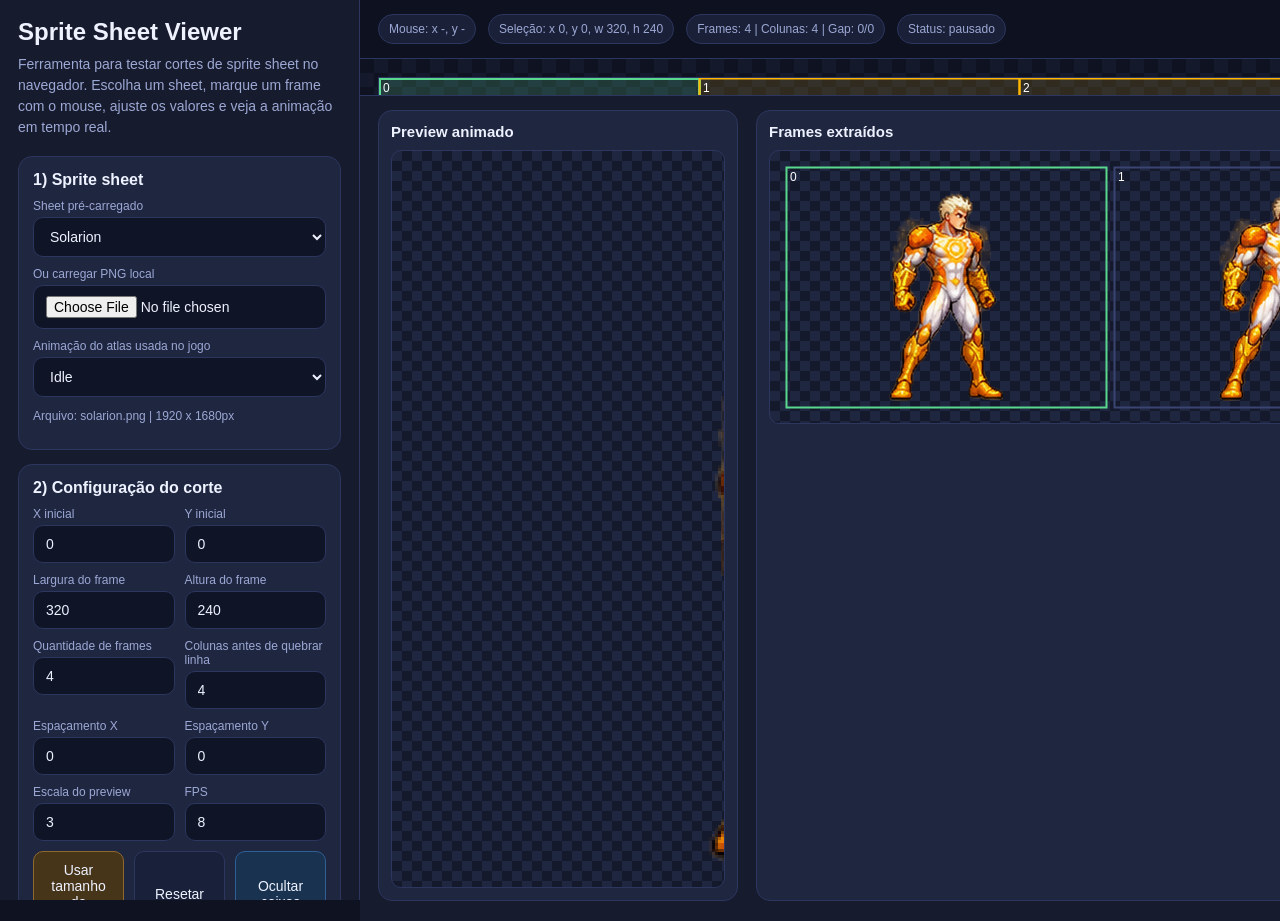
==== sprite-viewer.html @ a64df325 "feat: initialize Cosmic Vanguard game with assets, core logic, and sprite sheet viewer" ====
<!DOCTYPE html>
<html lang="pt-BR">
<head>
  <meta charset="UTF-8" />
  <meta name="viewport" content="width=device-width, initial-scale=1.0" />
  <title>Cosmic Vanguard - Sprite Sheet Viewer</title>
  <style>
    :root {
      --bg: #0f1220;
      --panel: #171b2e;
      --panel-2: #1f2640;
      --text: #eef2ff;
      --muted: #9ca8d4;
      --accent: #79d0ff;
      --accent-2: #ffd166;
      --line: #2c365e;
      --danger: #ff6b6b;
      --ok: #59d98e;
    }

    * { box-sizing: border-box; }
    html, body {
      margin: 0;
      padding: 0;
      background: var(--bg);
      color: var(--text);
      font-family: Arial, Helvetica, sans-serif;
      height: 100%;
    }

    body {
      display: grid;
      grid-template-columns: 360px 1fr;
      min-height: 100vh;
    }

    .sidebar {
      background: var(--panel);
      border-right: 1px solid var(--line);
      padding: 18px;
      overflow: auto;
    }

    .main {
      display: grid;
      grid-template-rows: auto 1fr auto;
      min-height: 100vh;
    }

    h1 {
      margin: 0 0 8px;
      font-size: 24px;
    }

    .subtitle {
      margin: 0 0 18px;
      color: var(--muted);
      font-size: 14px;
      line-height: 1.5;
    }

    .section {
      background: var(--panel-2);
      border: 1px solid var(--line);
      border-radius: 14px;
      padding: 14px;
      margin-bottom: 14px;
    }

    .section h2 {
      margin: 0 0 10px;
      font-size: 16px;
    }

    .row {
      display: grid;
      grid-template-columns: 1fr 1fr;
      gap: 10px;
      margin-bottom: 10px;
    }

    .row.row-1 { grid-template-columns: 1fr; }
    .row.row-3 { grid-template-columns: 1fr 1fr 1fr; }

    label {
      display: block;
      font-size: 12px;
      color: var(--muted);
      margin-bottom: 4px;
    }

    input, select, button, textarea {
      width: 100%;
      border: 1px solid var(--line);
      background: #0f1427;
      color: var(--text);
      border-radius: 10px;
      padding: 10px 12px;
      font-size: 14px;
    }

    textarea {
      min-height: 110px;
      resize: vertical;
      font-family: Consolas, monospace;
      line-height: 1.4;
    }

    button {
      cursor: pointer;
      background: #18203a;
      transition: 0.15s ease;
    }

    button:hover {
      filter: brightness(1.15);
    }

    .btn-accent { background: #18324f; border-color: #2f5f94; }
    .btn-warn { background: #47351a; border-color: #8d692d; }
    .btn-ok { background: #183526; border-color: #2d7f4f; }
    .btn-danger { background: #442024; border-color: #8f3843; }

    .viewer-toolbar {
      padding: 14px 18px;
      border-bottom: 1px solid var(--line);
      display: flex;
      gap: 12px;
      align-items: center;
      flex-wrap: wrap;
      background: rgba(15,18,32,0.92);
      position: sticky;
      top: 0;
      z-index: 5;
    }

    .pill {
      padding: 7px 10px;
      border-radius: 999px;
      background: #1a2038;
      border: 1px solid var(--line);
      color: var(--muted);
      font-size: 12px;
    }

    .viewer-wrap {
      overflow: auto;
      padding: 18px;
      background:
        linear-gradient(45deg, #14192c 25%, transparent 25%),
        linear-gradient(-45deg, #14192c 25%, transparent 25%),
        linear-gradient(45deg, transparent 75%, #14192c 75%),
        linear-gradient(-45deg, transparent 75%, #14192c 75%);
      background-size: 28px 28px;
      background-position: 0 0, 0 14px, 14px -14px, -14px 0px;
    }

    .sheet-stage {
      position: relative;
      display: inline-block;
      min-width: 400px;
      min-height: 240px;
      border: 1px solid var(--line);
      background: rgba(255,255,255,0.02);
    }

    #sheetImage {
      display: block;
      max-width: none;
      image-rendering: pixelated;
    }

    #overlay {
      position: absolute;
      inset: 0;
      pointer-events: auto;
    }

    .bottom-panels {
      border-top: 1px solid var(--line);
      padding: 14px 18px 20px;
      display: grid;
      grid-template-columns: 360px 1fr;
      gap: 18px;
      background: var(--panel);
    }

    .preview-card {
      background: var(--panel-2);
      border: 1px solid var(--line);
      border-radius: 14px;
      padding: 12px;
    }

    .preview-card h3 {
      margin: 0 0 10px;
      font-size: 15px;
    }

    .canvas-box {
      background:
        linear-gradient(45deg, #14192c 25%, transparent 25%),
        linear-gradient(-45deg, #14192c 25%, transparent 25%),
        linear-gradient(45deg, transparent 75%, #14192c 75%),
        linear-gradient(-45deg, transparent 75%, #14192c 75%);
      background-size: 20px 20px;
      background-position: 0 0, 0 10px, 10px -10px, -10px 0px;
      border: 1px solid var(--line);
      border-radius: 10px;
      padding: 8px;
      overflow: auto;
    }

    canvas {
      display: block;
      image-rendering: pixelated;
    }

    .help-list {
      margin: 0;
      padding-left: 18px;
      color: var(--muted);
      line-height: 1.55;
      font-size: 13px;
    }

    .tiny {
      font-size: 12px;
      color: var(--muted);
    }

    .status-ok { color: var(--ok); }
    .status-warn { color: var(--accent-2); }

    @media (max-width: 1100px) {
      body {
        grid-template-columns: 1fr;
      }
      .sidebar {
        border-right: 0;
        border-bottom: 1px solid var(--line);
      }
      .bottom-panels {
        grid-template-columns: 1fr;
      }
    }
  </style>
</head>
<body>
  <aside class="sidebar">
    <h1>Sprite Sheet Viewer</h1>
    <p class="subtitle">
      Ferramenta para testar cortes de sprite sheet no navegador. Escolha um sheet, marque um frame com o mouse,
      ajuste os valores e veja a animação em tempo real.
    </p>

    <div class="section">
      <h2>1) Sprite sheet</h2>
      <div class="row row-1">
        <div>
          <label for="sheetSelect">Sheet pré-carregado</label>
          <select id="sheetSelect"></select>
        </div>
      </div>
      <div class="row row-1">
        <div>
          <label for="uploadInput">Ou carregar PNG local</label>
          <input id="uploadInput" type="file" accept="image/*" />
        </div>
      </div>
      <div class="row row-1">
        <div>
          <label for="animationSelect">Animação do atlas usada no jogo</label>
          <select id="animationSelect"></select>
        </div>
      </div>
      <p class="tiny" id="sheetInfo">—</p>
    </div>

    <div class="section">
      <h2>2) Configuração do corte</h2>
      <div class="row">
        <div>
          <label for="frameX">X inicial</label>
          <input id="frameX" type="number" value="0" min="0" step="1" />
        </div>
        <div>
          <label for="frameY">Y inicial</label>
          <input id="frameY" type="number" value="0" min="0" step="1" />
        </div>
      </div>
      <div class="row">
        <div>
          <label for="frameW">Largura do frame</label>
          <input id="frameW" type="number" value="128" min="1" step="1" />
        </div>
        <div>
          <label for="frameH">Altura do frame</label>
          <input id="frameH" type="number" value="128" min="1" step="1" />
        </div>
      </div>
      <div class="row">
        <div>
          <label for="frameCount">Quantidade de frames</label>
          <input id="frameCount" type="number" value="4" min="1" step="1" />
        </div>
        <div>
          <label for="columns">Colunas antes de quebrar linha</label>
          <input id="columns" type="number" value="4" min="1" step="1" />
        </div>
      </div>
      <div class="row">
        <div>
          <label for="gapX">Espaçamento X</label>
          <input id="gapX" type="number" value="0" step="1" />
        </div>
        <div>
          <label for="gapY">Espaçamento Y</label>
          <input id="gapY" type="number" value="0" step="1" />
        </div>
      </div>
      <div class="row">
        <div>
          <label for="previewScale">Escala do preview</label>
          <input id="previewScale" type="number" value="3" min="1" max="10" step="1" />
        </div>
        <div>
          <label for="fps">FPS</label>
          <input id="fps" type="number" value="8" min="1" max="60" step="1" />
        </div>
      </div>
      <div class="row row-3">
        <button id="fitNaturalBtn" class="btn-warn">Usar tamanho do retângulo</button>
        <button id="resetBtn">Resetar</button>
        <button id="toggleBoxesBtn" class="btn-accent">Ocultar caixas</button>
      </div>
    </div>

    <div class="section">
      <h2>3) Controles da animação</h2>
      <div class="row row-3">
        <button id="prevBtn">◀ Frame</button>
        <button id="playBtn" class="btn-ok">▶ Play</button>
        <button id="nextBtn">Frame ▶</button>
      </div>
      <div class="row row-1">
        <div>
          <label for="currentFrame">Frame atual</label>
          <input id="currentFrame" type="number" value="0" min="0" step="1" />
        </div>
      </div>
      <p class="tiny">Dica: clique e arraste em cima do sprite sheet para marcar um frame manualmente.</p>
    </div>

    <div class="section">
      <h2>4) Exportar preset</h2>
      <div class="row row-1">
        <div>
          <label for="presetName">Nome do preset</label>
          <input id="presetName" type="text" placeholder="Ex.: Solarion Idle" />
        </div>
      </div>
      <div class="row row-3">
        <button id="savePresetBtn" class="btn-ok">Salvar no navegador</button>
        <button id="loadPresetBtn">Carregar</button>
        <button id="deletePresetBtn" class="btn-danger">Excluir</button>
      </div>
      <div class="row row-1">
        <div>
          <label for="savedPresets">Presets salvos</label>
          <select id="savedPresets"></select>
        </div>
      </div>
      <div class="row row-1">
        <div>
          <label for="jsonOutput">JSON atual</label>
          <textarea id="jsonOutput" readonly></textarea>
        </div>
      </div>
      <div class="row row-3">
        <button id="copyJsonBtn" class="btn-accent">Copiar JSON</button>
        <button id="downloadJsonBtn">Baixar JSON</button>
        <button id="applyJsonBtn">Aplicar JSON do campo</button>
      </div>
    </div>

    <div class="section">
      <h2>Como usar</h2>
      <ol class="help-list">
        <li>Escolha um herói no seletor.</li>
        <li>Clique e arraste sobre o primeiro frame da animação.</li>
        <li>Ajuste quantidade de frames, colunas e espaçamentos.</li>
        <li>Confira as caixas laranja e o preview animado.</li>
        <li>Salve um preset por animação para reutilizar depois.</li>
      </ol>
    </div>
  </aside>

  <main class="main">
    <div class="viewer-toolbar">
      <span class="pill" id="mousePos">Mouse: x -, y -</span>
      <span class="pill" id="selectionInfo">Seleção: -</span>
      <span class="pill" id="frameSummary">Frames: 0</span>
      <span class="pill" id="playStatus">Status: pausado</span>
    </div>

    <div class="viewer-wrap" id="viewerWrap">
      <div class="sheet-stage" id="sheetStage">
        <img id="sheetImage" alt="Sprite sheet" />
        <canvas id="overlay"></canvas>
      </div>
    </div>

    <div class="bottom-panels">
      <div class="preview-card">
        <h3>Preview animado</h3>
        <div class="canvas-box">
          <canvas id="previewCanvas" width="256" height="256"></canvas>
        </div>
      </div>

      <div class="preview-card">
        <h3>Frames extraídos</h3>
        <div class="canvas-box">
          <canvas id="stripCanvas" width="900" height="220"></canvas>
        </div>
      </div>
    </div>
  </main>

  <script>
    const SHEETS = [
      { id: 'solarion', name: 'Solarion', src: 'assets/sprites/processed/solarion.png' },
      { id: 'night_talon', name: 'Night Talon', src: 'assets/sprites/processed/night_talon.png' },
      { id: 'valoria', name: 'Valoria', src: 'assets/sprites/processed/valoria.png' },
      { id: 'red_velocity', name: 'Red Velocity', src: 'assets/sprites/processed/red_velocity.png' },
      { id: 'abyss_king', name: 'Abyss King', src: 'assets/sprites/processed/abyss_king.png' },
      { id: 'emerald_nova', name: 'Emerald Nova', src: 'assets/sprites/processed/emerald_nova.png' },
    ];

    const GAME_ANIMATIONS = [
      { id: 'idle', label: 'Idle', row: 0, count: 4 },
      { id: 'walk', label: 'Walk', row: 1, count: 6 },
      { id: 'attack', label: 'Attack / Combo', row: 2, count: 4 },
      { id: 'jump', label: 'Jump / Takeoff', row: 3, count: 3 },
      { id: 'dash', label: 'Mobility / Dash / Flight', row: 4, count: 4 },
      { id: 'hurt', label: 'Hit Reaction', row: 5, count: 2 },
      { id: 'special', label: 'Special Attack', row: 6, count: 6 },
    ];

    const el = {
      sheetSelect: document.getElementById('sheetSelect'),
      uploadInput: document.getElementById('uploadInput'),
      animationSelect: document.getElementById('animationSelect'),
      sheetInfo: document.getElementById('sheetInfo'),
      sheetImage: document.getElementById('sheetImage'),
      overlay: document.getElementById('overlay'),
      frameX: document.getElementById('frameX'),
      frameY: document.getElementById('frameY'),
      frameW: document.getElementById('frameW'),
      frameH: document.getElementById('frameH'),
      frameCount: document.getElementById('frameCount'),
      columns: document.getElementById('columns'),
      gapX: document.getElementById('gapX'),
      gapY: document.getElementById('gapY'),
      previewScale: document.getElementById('previewScale'),
      fps: document.getElementById('fps'),
      currentFrame: document.getElementById('currentFrame'),
      previewCanvas: document.getElementById('previewCanvas'),
      stripCanvas: document.getElementById('stripCanvas'),
      mousePos: document.getElementById('mousePos'),
      selectionInfo: document.getElementById('selectionInfo'),
      frameSummary: document.getElementById('frameSummary'),
      playStatus: document.getElementById('playStatus'),
      playBtn: document.getElementById('playBtn'),
      prevBtn: document.getElementById('prevBtn'),
      nextBtn: document.getElementById('nextBtn'),
      fitNaturalBtn: document.getElementById('fitNaturalBtn'),
      resetBtn: document.getElementById('resetBtn'),
      toggleBoxesBtn: document.getElementById('toggleBoxesBtn'),
      jsonOutput: document.getElementById('jsonOutput'),
      copyJsonBtn: document.getElementById('copyJsonBtn'),
      downloadJsonBtn: document.getElementById('downloadJsonBtn'),
      applyJsonBtn: document.getElementById('applyJsonBtn'),
      presetName: document.getElementById('presetName'),
      savedPresets: document.getElementById('savedPresets'),
      savePresetBtn: document.getElementById('savePresetBtn'),
      loadPresetBtn: document.getElementById('loadPresetBtn'),
      deletePresetBtn: document.getElementById('deletePresetBtn'),
    };

    const state = {
      imageName: 'solarion',
      customImageName: null,
      showBoxes: true,
      playing: false,
      currentFrame: 0,
      lastFrameTime: 0,
      dragStart: null,
      dragCurrent: null,
      selection: null,
      animReq: null,
    };

    function populateSheets() {
      el.sheetSelect.innerHTML = '';
      SHEETS.forEach(sheet => {
        const option = document.createElement('option');
        option.value = sheet.id;
        option.textContent = sheet.name;
        el.sheetSelect.appendChild(option);
      });
    }

    function populateAnimations() {
      el.animationSelect.innerHTML = '';
      GAME_ANIMATIONS.forEach(anim => {
        const option = document.createElement('option');
        option.value = anim.id;
        option.textContent = anim.label;
        el.animationSelect.appendChild(option);
      });
    }

    function applyGameAnimationPreset() {
      const anim = GAME_ANIMATIONS.find(a => a.id === el.animationSelect.value) || GAME_ANIMATIONS[0];
      el.frameX.value = 0;
      el.frameY.value = anim.row * 240;
      el.frameW.value = 320;
      el.frameH.value = 240;
      el.frameCount.value = anim.count;
      el.columns.value = anim.count;
      el.gapX.value = 0;
      el.gapY.value = 0;
      state.currentFrame = 0;
      el.currentFrame.value = 0;
      updateAll();
    }

    function config() {
      return {
        sheetId: state.imageName,
        sheetLabel: el.sheetSelect.options[el.sheetSelect.selectedIndex]?.text || state.customImageName || 'Custom',
        x: Number(el.frameX.value) || 0,
        y: Number(el.frameY.value) || 0,
        width: Math.max(1, Number(el.frameW.value) || 1),
        height: Math.max(1, Number(el.frameH.value) || 1),
        count: Math.max(1, Number(el.frameCount.value) || 1),
        columns: Math.max(1, Number(el.columns.value) || 1),
        gapX: Number(el.gapX.value) || 0,
        gapY: Number(el.gapY.value) || 0,
        scale: Math.max(1, Number(el.previewScale.value) || 1),
        fps: Math.max(1, Number(el.fps.value) || 1),
      };
    }

    function setConfig(cfg) {
      el.frameX.value = cfg.x ?? 0;
      el.frameY.value = cfg.y ?? 0;
      el.frameW.value = cfg.width ?? 128;
      el.frameH.value = cfg.height ?? 128;
      el.frameCount.value = cfg.count ?? 4;
      el.columns.value = cfg.columns ?? 4;
      el.gapX.value = cfg.gapX ?? 0;
      el.gapY.value = cfg.gapY ?? 0;
      el.previewScale.value = cfg.scale ?? 3;
      el.fps.value = cfg.fps ?? 8;
      el.currentFrame.value = Math.min(Number(el.currentFrame.value) || 0, Math.max(0, (cfg.count ?? 1) - 1));
      state.currentFrame = Number(el.currentFrame.value) || 0;
      updateAll();
    }

    function resetConfig() {
      setConfig({ x: 0, y: 0, width: 128, height: 128, count: 4, columns: 4, gapX: 0, gapY: 0, scale: 3, fps: 8 });
      state.selection = null;
      updateAll();
    }

    function loadSelectedSheet() {
      const selected = SHEETS.find(s => s.id === el.sheetSelect.value);
      if (!selected) return;
      state.imageName = selected.id;
      state.customImageName = null;
      el.sheetImage.src = selected.src;
      el.sheetImage.onload = () => {
        onImageLoaded();
      };
    }

    function onImageLoaded() {
      resizeOverlay();
      el.sheetInfo.textContent = `Arquivo: ${el.sheetImage.currentSrc.split('/').pop()} | ${el.sheetImage.naturalWidth} x ${el.sheetImage.naturalHeight}px`;
      updateAll();
    }

    function resizeOverlay() {
      const rect = el.sheetImage.getBoundingClientRect();
      el.overlay.width = Math.max(1, Math.round(rect.width));
      el.overlay.height = Math.max(1, Math.round(rect.height));
      el.overlay.style.width = rect.width + 'px';
      el.overlay.style.height = rect.height + 'px';
    }

    function imageScale() {
      return {
        sx: el.sheetImage.naturalWidth / el.overlay.width,
        sy: el.sheetImage.naturalHeight / el.overlay.height,
      };
    }

    function toImageCoords(evt) {
      const rect = el.overlay.getBoundingClientRect();
      const px = evt.clientX - rect.left;
      const py = evt.clientY - rect.top;
      const scale = imageScale();
      return {
        x: Math.max(0, Math.round(px * scale.sx)),
        y: Math.max(0, Math.round(py * scale.sy)),
      };
    }

    function toCanvasCoords(ix, iy) {
      const scale = imageScale();
      return {
        x: ix / scale.sx,
        y: iy / scale.sy,
      };
    }

    function getRects() {
      const c = config();
      const rects = [];
      for (let i = 0; i < c.count; i++) {
        const col = i % c.columns;
        const row = Math.floor(i / c.columns);
        rects.push({
          i,
          x: c.x + col * (c.width + c.gapX),
          y: c.y + row * (c.height + c.gapY),
          w: c.width,
          h: c.height,
        });
      }
      return rects;
    }

    function drawOverlay() {
      const ctx = el.overlay.getContext('2d');
      ctx.clearRect(0, 0, el.overlay.width, el.overlay.height);

      if (!state.showBoxes) return;

      const rects = getRects();
      rects.forEach((r, index) => {
        const p = toCanvasCoords(r.x, r.y);
        const size = toCanvasCoords(r.w, r.h);
        ctx.lineWidth = index === state.currentFrame ? 3 : 2;
        ctx.strokeStyle = index === state.currentFrame ? '#59d98e' : '#ffb703';
        ctx.strokeRect(p.x + 0.5, p.y + 0.5, size.x, size.y);
        ctx.fillStyle = index === state.currentFrame ? 'rgba(89,217,142,0.18)' : 'rgba(255,183,3,0.12)';
        ctx.fillRect(p.x, p.y, size.x, size.y);
        ctx.fillStyle = '#ffffff';
        ctx.font = '12px Arial';
        ctx.fillText(String(index), p.x + 4, p.y + 14);
      });

      if (state.dragStart && state.dragCurrent) {
        const sx = Math.min(state.dragStart.x, state.dragCurrent.x);
        const sy = Math.min(state.dragStart.y, state.dragCurrent.y);
        const sw = Math.abs(state.dragCurrent.x - state.dragStart.x);
        const sh = Math.abs(state.dragCurrent.y - state.dragStart.y);
        const p = toCanvasCoords(sx, sy);
        const size = toCanvasCoords(sw, sh);
        ctx.strokeStyle = '#79d0ff';
        ctx.lineWidth = 2;
        ctx.setLineDash([6, 4]);
        ctx.strokeRect(p.x + 0.5, p.y + 0.5, size.x, size.y);
        ctx.setLineDash([]);
      }
    }

    function renderPreview() {
      if (!el.sheetImage.naturalWidth) return;
      const c = config();
      const rects = getRects();
      if (!rects.length) return;
      state.currentFrame = Math.min(state.currentFrame, rects.length - 1);
      const rect = rects[state.currentFrame];

      const canvas = el.previewCanvas;
      const ctx = canvas.getContext('2d');
      const outW = c.width * c.scale;
      const outH = c.height * c.scale;
      canvas.width = outW;
      canvas.height = outH;
      ctx.clearRect(0, 0, outW, outH);
      ctx.imageSmoothingEnabled = false;
      ctx.drawImage(el.sheetImage, rect.x, rect.y, rect.w, rect.h, 0, 0, outW, outH);
    }

    function renderStrip() {
      if (!el.sheetImage.naturalWidth) return;
      const c = config();
      const rects = getRects();
      const maxRows = Math.ceil(rects.length / Math.max(1, c.columns));
      const canvas = el.stripCanvas;
      const gap = 8;
      const canvasW = (c.width + gap) * Math.max(1, c.columns) + gap;
      const rowsUsed = Math.max(1, maxRows);
      const canvasH = (c.height + gap) * rowsUsed + gap;
      canvas.width = canvasW;
      canvas.height = canvasH;
      const ctx = canvas.getContext('2d');
      ctx.clearRect(0, 0, canvasW, canvasH);
      ctx.imageSmoothingEnabled = false;
      rects.forEach((r, idx) => {
        const col = idx % c.columns;
        const row = Math.floor(idx / c.columns);
        const dx = gap + col * (c.width + gap);
        const dy = gap + row * (c.height + gap);
        ctx.drawImage(el.sheetImage, r.x, r.y, r.w, r.h, dx, dy, c.width, c.height);
        ctx.strokeStyle = idx === state.currentFrame ? '#59d98e' : '#3b4572';
        ctx.lineWidth = 2;
        ctx.strokeRect(dx + 0.5, dy + 0.5, c.width, c.height);
        ctx.fillStyle = '#ffffff';
        ctx.font = '12px Arial';
        ctx.fillText(String(idx), dx + 4, dy + 14);
      });
    }

    function refreshJsonOutput() {
      el.jsonOutput.value = JSON.stringify({
        name: el.presetName.value || '',
        ...config(),
      }, null, 2);
    }

    function updateStatus() {
      const c = config();
      el.currentFrame.max = Math.max(0, c.count - 1);
      el.selectionInfo.textContent = `Seleção: x ${c.x}, y ${c.y}, w ${c.width}, h ${c.height}`;
      el.frameSummary.textContent = `Frames: ${c.count} | Colunas: ${c.columns} | Gap: ${c.gapX}/${c.gapY}`;
      el.playStatus.textContent = state.playing ? `Status: tocando ${c.fps} fps` : 'Status: pausado';
      refreshJsonOutput();
    }

    function updateAll() {
      resizeOverlay();
      drawOverlay();
      renderPreview();
      renderStrip();
      updateStatus();
    }

    function animationLoop(ts) {
      const c = config();
      if (!state.playing) return;
      if (!state.lastFrameTime) state.lastFrameTime = ts;
      const interval = 1000 / c.fps;
      if (ts - state.lastFrameTime >= interval) {
        state.currentFrame = (state.currentFrame + 1) % c.count;
        el.currentFrame.value = state.currentFrame;
        state.lastFrameTime = ts;
        updateAll();
      }
      state.animReq = requestAnimationFrame(animationLoop);
    }

    function setPlaying(next) {
      state.playing = next;
      el.playBtn.textContent = next ? '⏸ Pause' : '▶ Play';
      state.lastFrameTime = 0;
      if (next) {
        cancelAnimationFrame(state.animReq);
        state.animReq = requestAnimationFrame(animationLoop);
      } else {
        cancelAnimationFrame(state.animReq);
      }
      updateStatus();
    }

    function getStorageKey() {
      return 'cosmic-vanguard-sprite-presets';
    }

    function loadPresets() {
      try {
        return JSON.parse(localStorage.getItem(getStorageKey()) || '[]');
      } catch (e) {
        return [];
      }
    }

    function savePresets(list) {
      localStorage.setItem(getStorageKey(), JSON.stringify(list));
    }

    function refreshPresetList() {
      const presets = loadPresets();
      el.savedPresets.innerHTML = '';
      if (!presets.length) {
        const option = document.createElement('option');
        option.textContent = 'Nenhum preset salvo';
        option.value = '';
        el.savedPresets.appendChild(option);
        return;
      }
      presets.forEach((preset, index) => {
        const option = document.createElement('option');
        option.value = String(index);
        option.textContent = `${preset.name || 'Sem nome'} (${preset.sheetLabel || preset.sheetId || 'custom'})`;
        el.savedPresets.appendChild(option);
      });
    }

    function saveCurrentPreset() {
      const name = el.presetName.value.trim();
      if (!name) {
        alert('Digite um nome para o preset.');
        return;
      }
      const presets = loadPresets();
      presets.push({ name, ...config() });
      savePresets(presets);
      refreshPresetList();
      el.savedPresets.value = String(presets.length - 1);
    }

    function loadSelectedPreset() {
      const presets = loadPresets();
      const idx = Number(el.savedPresets.value);
      const preset = presets[idx];
      if (!preset) return;
      el.presetName.value = preset.name || '';
      if (preset.sheetId && SHEETS.some(s => s.id === preset.sheetId)) {
        el.sheetSelect.value = preset.sheetId;
        loadSelectedSheet();
      }
      setConfig(preset);
    }

    function deleteSelectedPreset() {
      const presets = loadPresets();
      const idx = Number(el.savedPresets.value);
      if (!Number.isInteger(idx) || !presets[idx]) return;
      presets.splice(idx, 1);
      savePresets(presets);
      refreshPresetList();
    }

    function downloadJson() {
      const blob = new Blob([el.jsonOutput.value], { type: 'application/json' });
      const url = URL.createObjectURL(blob);
      const a = document.createElement('a');
      a.href = url;
      a.download = `${(el.presetName.value || state.imageName || 'sprite-config').replace(/\s+/g, '_').toLowerCase()}.json`;
      a.click();
      URL.revokeObjectURL(url);
    }

    function applyJson() {
      try {
        const data = JSON.parse(el.jsonOutput.value);
        if (data.sheetId && SHEETS.some(s => s.id === data.sheetId)) {
          el.sheetSelect.value = data.sheetId;
          loadSelectedSheet();
        }
        el.presetName.value = data.name || '';
        setConfig(data);
      } catch (error) {
        alert('JSON inválido.');
      }
    }

    function wireEvents() {
      [
        el.frameX, el.frameY, el.frameW, el.frameH, el.frameCount,
        el.columns, el.gapX, el.gapY, el.previewScale, el.fps
      ].forEach(input => input.addEventListener('input', updateAll));

      el.currentFrame.addEventListener('input', () => {
        state.currentFrame = Math.max(0, Number(el.currentFrame.value) || 0);
        updateAll();
      });

      el.sheetSelect.addEventListener('change', loadSelectedSheet);
      el.animationSelect.addEventListener('change', applyGameAnimationPreset);
      el.playBtn.addEventListener('click', () => setPlaying(!state.playing));
      el.prevBtn.addEventListener('click', () => {
        const c = config();
        state.currentFrame = (state.currentFrame - 1 + c.count) % c.count;
        el.currentFrame.value = state.currentFrame;
        updateAll();
      });
      el.nextBtn.addEventListener('click', () => {
        const c = config();
        state.currentFrame = (state.currentFrame + 1) % c.count;
        el.currentFrame.value = state.currentFrame;
        updateAll();
      });
      el.fitNaturalBtn.addEventListener('click', () => {
        if (!state.selection) return;
        el.frameX.value = state.selection.x;
        el.frameY.value = state.selection.y;
        el.frameW.value = state.selection.w;
        el.frameH.value = state.selection.h;
        updateAll();
      });
      el.resetBtn.addEventListener('click', resetConfig);
      el.toggleBoxesBtn.addEventListener('click', () => {
        state.showBoxes = !state.showBoxes;
        el.toggleBoxesBtn.textContent = state.showBoxes ? 'Ocultar caixas' : 'Mostrar caixas';
        drawOverlay();
      });

      el.copyJsonBtn.addEventListener('click', async () => {
        try {
          await navigator.clipboard.writeText(el.jsonOutput.value);
          el.copyJsonBtn.textContent = 'Copiado!';
          setTimeout(() => el.copyJsonBtn.textContent = 'Copiar JSON', 1200);
        } catch (e) {
          alert('Não foi possível copiar.');
        }
      });
      el.downloadJsonBtn.addEventListener('click', downloadJson);
      el.applyJsonBtn.addEventListener('click', applyJson);
      el.savePresetBtn.addEventListener('click', saveCurrentPreset);
      el.loadPresetBtn.addEventListener('click', loadSelectedPreset);
      el.deletePresetBtn.addEventListener('click', deleteSelectedPreset);

      window.addEventListener('resize', updateAll);

      el.uploadInput.addEventListener('change', (evt) => {
        const file = evt.target.files[0];
        if (!file) return;
        state.customImageName = file.name;
        state.imageName = 'custom';
        const objectUrl = URL.createObjectURL(file);
        el.sheetImage.src = objectUrl;
        el.sheetImage.onload = () => {
          el.sheetInfo.textContent = `Arquivo: ${file.name} | ${el.sheetImage.naturalWidth} x ${el.sheetImage.naturalHeight}px`;
          onImageLoaded();
        };
      });

      el.overlay.addEventListener('mousemove', (evt) => {
        if (!el.sheetImage.naturalWidth) return;
        const pos = toImageCoords(evt);
        el.mousePos.textContent = `Mouse: x ${pos.x}, y ${pos.y}`;
        if (state.dragStart) {
          state.dragCurrent = pos;
          drawOverlay();
        }
      });

      el.overlay.addEventListener('mousedown', (evt) => {
        if (!el.sheetImage.naturalWidth) return;
        const pos = toImageCoords(evt);
        state.dragStart = pos;
        state.dragCurrent = pos;
      });

      window.addEventListener('mouseup', () => {
        if (!state.dragStart || !state.dragCurrent) return;
        const x = Math.min(state.dragStart.x, state.dragCurrent.x);
        const y = Math.min(state.dragStart.y, state.dragCurrent.y);
        const w = Math.max(1, Math.abs(state.dragCurrent.x - state.dragStart.x));
        const h = Math.max(1, Math.abs(state.dragCurrent.y - state.dragStart.y));
        state.selection = { x, y, w, h };
        el.frameX.value = x;
        el.frameY.value = y;
        el.frameW.value = w;
        el.frameH.value = h;
        state.dragStart = null;
        state.dragCurrent = null;
        updateAll();
      });
    }

    function init() {
      populateSheets();
      populateAnimations();
      refreshPresetList();
      wireEvents();
      el.sheetSelect.value = 'solarion';
      loadSelectedSheet();
      el.animationSelect.value = 'idle';
      applyGameAnimationPreset();
    }

    init();
  </script>
</body>
</html>
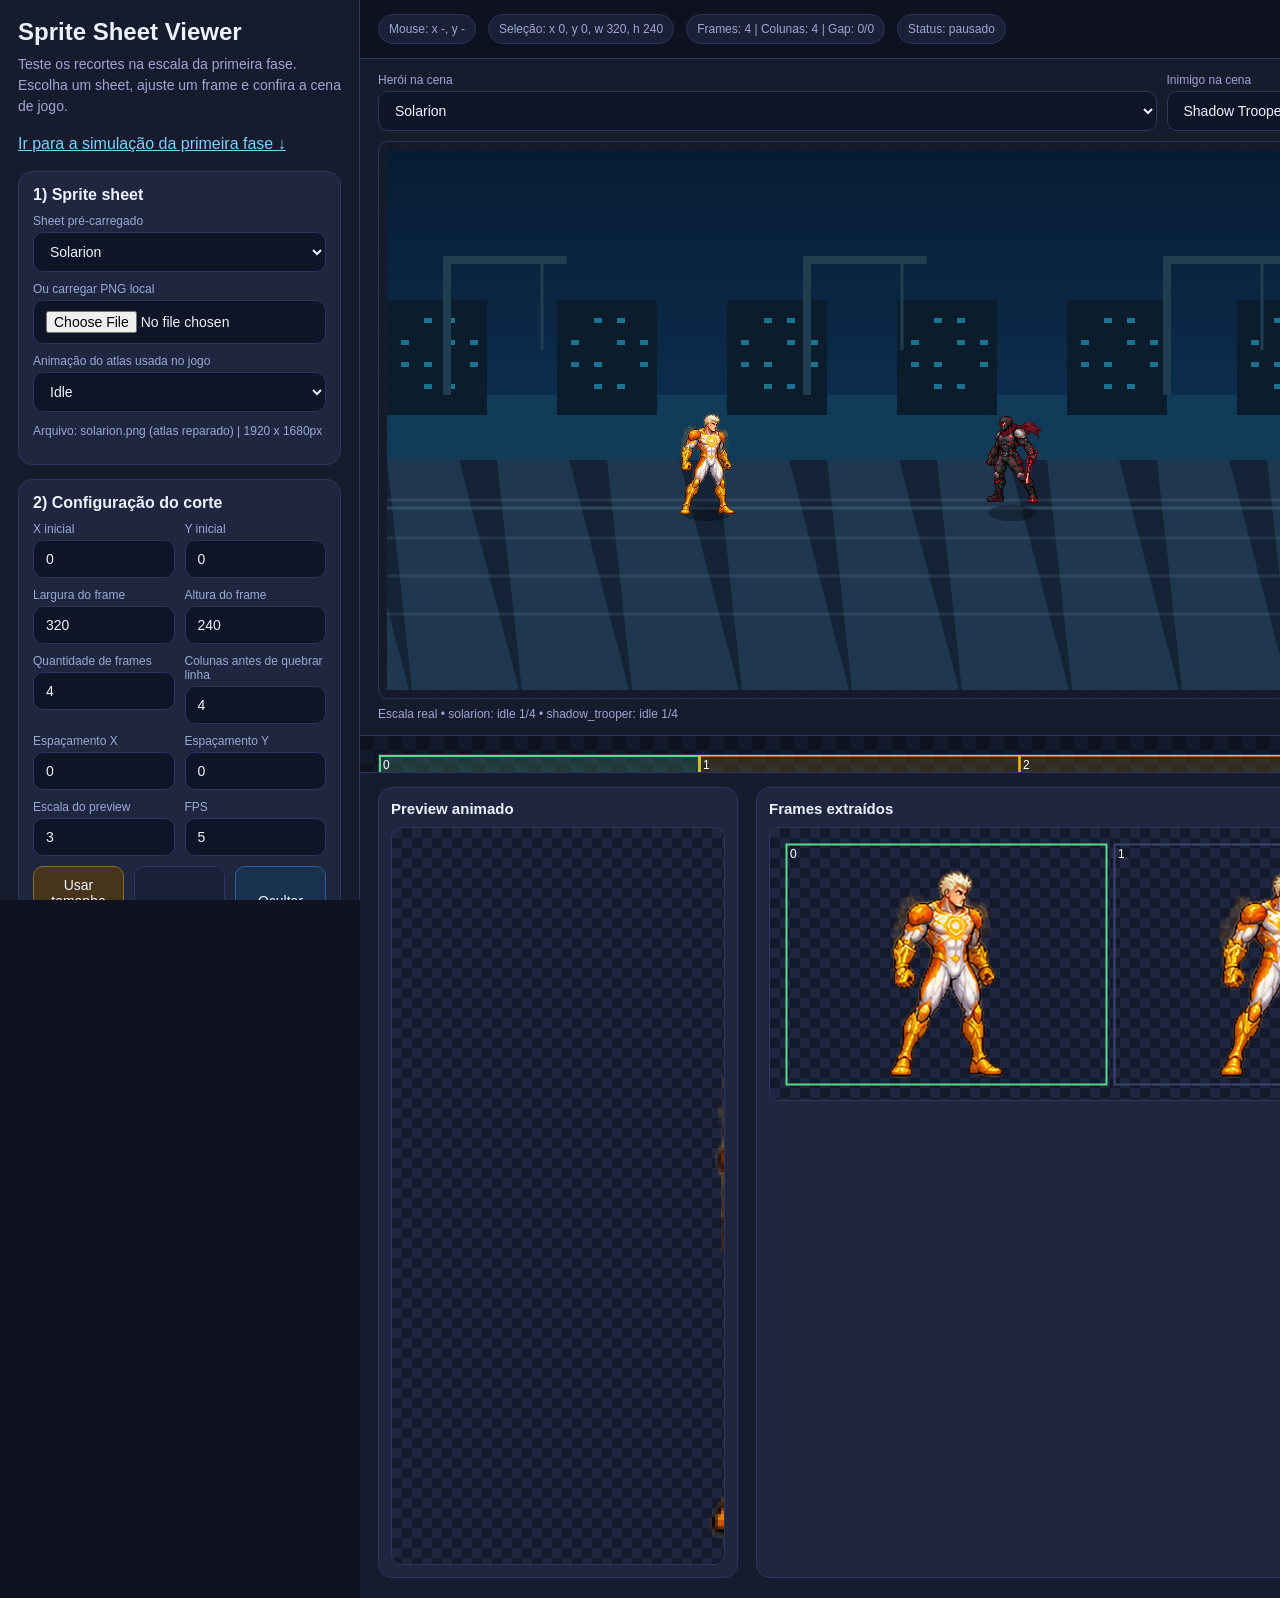
==== commit 78dd93f5: "feat: add rebuilt sprite sheets, Python build tool, and sprite repair utilities" ====
--- a/sprite-viewer.html
+++ b/sprite-viewer.html
@@ -30,7 +30,7 @@
 
     body {
       display: grid;
-      grid-template-columns: 360px 1fr;
+      grid-template-columns: 360px minmax(0, 1fr);
       min-height: 100vh;
     }
 
@@ -43,9 +43,30 @@
 
     .main {
       display: grid;
-      grid-template-rows: auto 1fr auto;
+      grid-template-rows: auto auto 1fr auto;
       min-height: 100vh;
-    }
+      min-width: 0;
+    }
+
+    .gameplay-card {
+      padding: 14px 18px;
+      border-bottom: 1px solid var(--line);
+      background: var(--panel);
+      min-width: 0;
+    }
+
+    .gameplay-controls {
+      display: flex;
+      gap: 10px;
+      align-items: end;
+      flex-wrap: wrap;
+      margin-bottom: 10px;
+    }
+
+    .gameplay-controls > div { min-width: 145px; flex: 1; }
+    .gameplay-controls button { width: auto; min-width: 165px; }
+    #gameplayCanvas { width: 100%; max-width: 960px; height: auto; }
+    #gameplayStatus { margin: 8px 0 0; }
 
     h1 {
       margin: 0 0 8px;
@@ -120,6 +141,7 @@
     .btn-warn { background: #47351a; border-color: #8d692d; }
     .btn-ok { background: #183526; border-color: #2d7f4f; }
     .btn-danger { background: #442024; border-color: #8f3843; }
+    .jump-link { display: block; color: var(--accent); margin: 0 0 18px; }
 
     .viewer-toolbar {
       padding: 14px 18px;
@@ -145,6 +167,7 @@
 
     .viewer-wrap {
       overflow: auto;
+      min-width: 0;
       padding: 18px;
       background:
         linear-gradient(45deg, #14192c 25%, transparent 25%),
@@ -234,7 +257,7 @@
 
     @media (max-width: 1100px) {
       body {
-        grid-template-columns: 1fr;
+        grid-template-columns: minmax(0, 1fr);
       }
       .sidebar {
         border-right: 0;
@@ -250,9 +273,9 @@
   <aside class="sidebar">
     <h1>Sprite Sheet Viewer</h1>
     <p class="subtitle">
-      Ferramenta para testar cortes de sprite sheet no navegador. Escolha um sheet, marque um frame com o mouse,
-      ajuste os valores e veja a animação em tempo real.
+      Teste os recortes na escala da primeira fase. Escolha um sheet, ajuste um frame e confira a cena de jogo.
     </p>
+    <a class="jump-link" href="#gameplayPreview">Ir para a simulação da primeira fase ↓</a>
 
     <div class="section">
       <h2>1) Sprite sheet</h2>
@@ -292,7 +315,7 @@
       <div class="row">
         <div>
           <label for="frameW">Largura do frame</label>
-          <input id="frameW" type="number" value="128" min="1" step="1" />
+          <input id="frameW" type="number" value="128" min="1" step="any" />
         </div>
         <div>
           <label for="frameH">Altura do frame</label>
@@ -374,7 +397,7 @@
       <div class="row row-1">
         <div>
           <label for="jsonOutput">JSON atual</label>
-          <textarea id="jsonOutput" readonly></textarea>
+          <textarea id="jsonOutput"></textarea>
         </div>
       </div>
       <div class="row row-3">
@@ -387,11 +410,10 @@
     <div class="section">
       <h2>Como usar</h2>
       <ol class="help-list">
-        <li>Escolha um herói no seletor.</li>
-        <li>Clique e arraste sobre o primeiro frame da animação.</li>
-        <li>Ajuste quantidade de frames, colunas e espaçamentos.</li>
-        <li>Confira as caixas laranja e o preview animado.</li>
-        <li>Salve um preset por animação para reutilizar depois.</li>
+        <li>Escolha um herói ou inimigo e a animação usada no jogo.</li>
+        <li>Na cena, avance os frames manualmente ou simule o combate.</li>
+        <li>Altere os recortes e confira o sprite no tamanho real do jogo.</li>
+        <li>Salve um preset quando o resultado estiver correto.</li>
       </ol>
     </div>
   </aside>
@@ -404,6 +426,16 @@
       <span class="pill" id="playStatus">Status: pausado</span>
     </div>
 
+    <section class="gameplay-card" id="gameplayPreview">
+      <div class="gameplay-controls">
+        <div><label for="gameplayHero">Herói na cena</label><select id="gameplayHero"></select></div>
+        <div><label for="gameplayEnemy">Inimigo na cena</label><select id="gameplayEnemy"></select></div>
+        <button id="gameplayPlayBtn" class="btn-ok">▶ Simular combate</button>
+      </div>
+      <div class="canvas-box"><canvas id="gameplayCanvas" width="960" height="540" aria-label="Prévia em escala de jogo"></canvas></div>
+      <p class="tiny" id="gameplayStatus">Cena em escala de jogo. O sprite selecionado usa o recorte acima; o outro usa o atlas do jogo.</p>
+    </section>
+
     <div class="viewer-wrap" id="viewerWrap">
       <div class="sheet-stage" id="sheetStage">
         <img id="sheetImage" alt="Sprite sheet" />
@@ -428,6 +460,7 @@
     </div>
   </main>
 
+  <script src="sprite-repair.js"></script>
   <script>
     const SHEETS = [
       { id: 'solarion', name: 'Solarion', src: 'assets/sprites/processed/solarion.png' },
@@ -436,6 +469,11 @@
       { id: 'red_velocity', name: 'Red Velocity', src: 'assets/sprites/processed/red_velocity.png' },
       { id: 'abyss_king', name: 'Abyss King', src: 'assets/sprites/processed/abyss_king.png' },
       { id: 'emerald_nova', name: 'Emerald Nova', src: 'assets/sprites/processed/emerald_nova.png' },
+      { id: 'shadow_trooper', name: 'Shadow Trooper', src: 'assets/sprites/enemies/shadow_trooper.png' },
+      { id: 'pulse_gunner', name: 'Pulse Gunner', src: 'assets/sprites/enemies/pulse_gunner.png' },
+      { id: 'armored_brute', name: 'Armored Brute', src: 'assets/sprites/rebuilt/armored_brute.png' },
+      { id: 'rift_assassin', name: 'Rift Assassin', src: 'assets/sprites/enemies/rift_assassin.png' },
+      { id: 'void_tyrant', name: 'Void Tyrant', src: 'assets/sprites/enemies/void_tyrant.png' },
     ];
 
     const GAME_ANIMATIONS = [
@@ -448,12 +486,90 @@
       { id: 'special', label: 'Special Attack', row: 6, count: 6 },
     ];
 
+    // Mesmos retângulos, escalas e FPS usados por drawSheetFrame() em game.js.
+    const heroAnimation = (row, count, fps, loop = false) => ({
+      x: 0, y: row * 240, w: count * 320, h: 240, count, fps, loop
+    });
+    const heroAtlas = (scale, fps) => ({
+      scale,
+      animations: Object.fromEntries(GAME_ANIMATIONS.map((anim, i) => [
+        anim.id, heroAnimation(anim.row, anim.count, fps[i], i === 0 || i === 1 || i === 4)
+      ]))
+    });
+    const enemyAnimation = (x, y, w, h, count, fps, loop = false) => ({ x, y, w, h, count, fps, loop });
+    const GAME_ATLAS = {
+      solarion: heroAtlas(.49, [5, 9, 9, 7, 11, 7, 9]),
+      night_talon: heroAtlas(.49, [5, 9, 9, 7, 11, 7, 10]),
+      valoria: heroAtlas(.48, [5, 9, 9, 7, 10, 7, 9]),
+      red_velocity: heroAtlas(.49, [6, 12, 13, 9, 16, 8, 13]),
+      abyss_king: heroAtlas(.47, [5, 8, 9, 7, 10, 7, 9]),
+      emerald_nova: heroAtlas(.49, [5, 9, 9, 7, 11, 7, 9]),
+      shadow_trooper: { scale: .42, animations: {
+        idle: enemyAnimation(32, 52, 540, 225, 4, 5, true),
+        walk: enemyAnimation(595, 48, 980, 230, 6, 8, true),
+        attack: enemyAnimation(28, 320, 900, 250, 4, 9),
+        jump: enemyAnimation(1040, 312, 520, 250, 3, 7),
+        dash: enemyAnimation(1040, 312, 520, 250, 3, 7),
+        hurt: enemyAnimation(30, 560, 570, 135, 2, 6),
+        special: enemyAnimation(18, 685, 1590, 220, 6, 11)
+      } },
+      pulse_gunner: { scale: .44, animations: {
+        idle: enemyAnimation(28, 48, 555, 225, 4, 5, true),
+        walk: enemyAnimation(590, 50, 995, 225, 6, 8, true),
+        attack: enemyAnimation(24, 330, 1035, 205, 4, 9),
+        jump: enemyAnimation(1080, 330, 520, 205, 3, 7),
+        dash: enemyAnimation(1080, 330, 520, 205, 3, 7),
+        hurt: enemyAnimation(1120, 565, 450, 155, 2, 6),
+        special: enemyAnimation(40, 750, 1510, 155, 6, 11)
+      } },
+      armored_brute: { scale: .46, animations: {
+        idle: enemyAnimation(26, 55, 560, 225, 4, 5, true),
+        walk: enemyAnimation(610, 58, 970, 225, 6, 8, true),
+        attack: enemyAnimation(24, 334, 960, 270, 4, 8),
+        jump: enemyAnimation(860, 332, 630, 270, 3, 7),
+        dash: enemyAnimation(860, 332, 630, 270, 3, 7),
+        hurt: enemyAnimation(1230, 352, 360, 180, 2, 6),
+        special: enemyAnimation(24, 675, 1585, 230, 6, 10)
+      } },
+      rift_assassin: { scale: .42, animations: {
+        idle: enemyAnimation(12, 48, 565, 225, 4, 5, true),
+        walk: enemyAnimation(600, 50, 1000, 225, 6, 8, true),
+        attack: enemyAnimation(18, 330, 965, 205, 4, 9),
+        jump: enemyAnimation(1020, 330, 580, 205, 3, 7),
+        dash: enemyAnimation(1020, 330, 580, 205, 3, 7),
+        hurt: enemyAnimation(1120, 560, 455, 140, 2, 6),
+        special: enemyAnimation(20, 680, 1600, 230, 6, 11)
+      } },
+      void_tyrant: { scale: .48, animations: {
+        idle: enemyAnimation(26, 44, 565, 230, 4, 5, true),
+        walk: enemyAnimation(600, 46, 1010, 230, 6, 8, true),
+        attack: enemyAnimation(22, 308, 965, 260, 4, 8),
+        jump: enemyAnimation(1015, 308, 585, 260, 3, 7),
+        dash: enemyAnimation(1015, 308, 585, 260, 3, 7),
+        hurt: enemyAnimation(1130, 570, 450, 150, 2, 6),
+        special: enemyAnimation(20, 690, 1600, 220, 6, 10)
+      } }
+    };
+
+    for (const sheet of SHEETS.filter(item => !item.src.includes('/processed/'))) {
+      const atlas = GAME_ATLAS[sheet.id];
+      for (const [row, [action]] of CosmicSpriteRepair.actions.entries()) {
+        const original = atlas.animations[action];
+        atlas.animations[action] = heroAnimation(row, original.count, original.fps, original.loop);
+      }
+    }
+
     const el = {
       sheetSelect: document.getElementById('sheetSelect'),
       uploadInput: document.getElementById('uploadInput'),
       animationSelect: document.getElementById('animationSelect'),
       sheetInfo: document.getElementById('sheetInfo'),
       sheetImage: document.getElementById('sheetImage'),
+      gameplayHero: document.getElementById('gameplayHero'),
+      gameplayEnemy: document.getElementById('gameplayEnemy'),
+      gameplayPlayBtn: document.getElementById('gameplayPlayBtn'),
+      gameplayCanvas: document.getElementById('gameplayCanvas'),
+      gameplayStatus: document.getElementById('gameplayStatus'),
       overlay: document.getElementById('overlay'),
       frameX: document.getElementById('frameX'),
       frameY: document.getElementById('frameY'),
@@ -500,7 +616,36 @@
       dragCurrent: null,
       selection: null,
       animReq: null,
+      gameplayPlaying: false,
+      gameplayStart: 0,
+      gameplayReq: null,
     };
+
+    const repairedAtlases = {};
+    const repairingAtlases = {};
+
+    function getRepairedAtlas(id) {
+      if (repairedAtlases[id]) return Promise.resolve(repairedAtlases[id]);
+      if (repairingAtlases[id]) return repairingAtlases[id];
+      const sheet = SHEETS.find(item => item.id === id);
+      repairingAtlases[id] = new Promise((resolve, reject) => {
+        const source = new Image();
+        source.onload = () => {
+          const repaired = CosmicSpriteRepair.build(source, id);
+          repairedAtlases[id] = repaired;
+          renderGameplay();
+          resolve(repaired);
+        };
+        source.onerror = reject;
+        source.src = sheet.src;
+      });
+      return repairingAtlases[id];
+    }
+
+    function getGameplayImage(id) {
+      if (!repairedAtlases[id]) getRepairedAtlas(id);
+      return repairedAtlases[id];
+    }
 
     function populateSheets() {
       el.sheetSelect.innerHTML = '';
@@ -510,6 +655,14 @@
         option.textContent = sheet.name;
         el.sheetSelect.appendChild(option);
       });
+      for (const sheet of SHEETS) {
+        const option = document.createElement('option');
+        option.value = sheet.id;
+        option.textContent = sheet.name;
+        (sheet.src.includes('/processed/') ? el.gameplayHero : el.gameplayEnemy).appendChild(option);
+      }
+      el.gameplayHero.value = 'solarion';
+      el.gameplayEnemy.value = 'shadow_trooper';
     }
 
     function populateAnimations() {
@@ -523,15 +676,17 @@
     }
 
     function applyGameAnimationPreset() {
-      const anim = GAME_ANIMATIONS.find(a => a.id === el.animationSelect.value) || GAME_ANIMATIONS[0];
-      el.frameX.value = 0;
-      el.frameY.value = anim.row * 240;
-      el.frameW.value = 320;
-      el.frameH.value = 240;
+      const anim = GAME_ATLAS[state.imageName]?.animations[el.animationSelect.value]
+        || GAME_ATLAS.solarion.animations.idle;
+      el.frameX.value = anim.x;
+      el.frameY.value = anim.y;
+      el.frameW.value = anim.w / anim.count;
+      el.frameH.value = anim.h;
       el.frameCount.value = anim.count;
       el.columns.value = anim.count;
       el.gapX.value = 0;
       el.gapY.value = 0;
+      el.fps.value = anim.fps;
       state.currentFrame = 0;
       el.currentFrame.value = 0;
       updateAll();
@@ -571,7 +726,7 @@
     }
 
     function resetConfig() {
-      setConfig({ x: 0, y: 0, width: 128, height: 128, count: 4, columns: 4, gapX: 0, gapY: 0, scale: 3, fps: 8 });
+      applyGameAnimationPreset();
       state.selection = null;
       updateAll();
     }
@@ -581,15 +736,26 @@
       if (!selected) return;
       state.imageName = selected.id;
       state.customImageName = null;
-      el.sheetImage.src = selected.src;
       el.sheetImage.onload = () => {
-        onImageLoaded();
+        if (state.imageName === selected.id) onImageLoaded();
       };
+      el.sheetImage.removeAttribute('src');
+      el.previewCanvas.getContext('2d').clearRect(0, 0, el.previewCanvas.width, el.previewCanvas.height);
+      el.stripCanvas.getContext('2d').clearRect(0, 0, el.stripCanvas.width, el.stripCanvas.height);
+      getRepairedAtlas(selected.id).then(atlas => {
+        if (state.imageName === selected.id) el.sheetImage.src = atlas.toDataURL('image/png');
+      });
+      if (GAME_ATLAS[selected.id]) applyGameAnimationPreset();
+      if (selected.src.includes('/processed/')) el.gameplayHero.value = selected.id;
+      else el.gameplayEnemy.value = selected.id;
     }
 
     function onImageLoaded() {
       resizeOverlay();
-      el.sheetInfo.textContent = `Arquivo: ${el.sheetImage.currentSrc.split('/').pop()} | ${el.sheetImage.naturalWidth} x ${el.sheetImage.naturalHeight}px`;
+      const sheet = SHEETS.find(item => item.id === state.imageName);
+      const file = state.customImageName || sheet?.src.split('/').pop() || 'atlas';
+      const kind = state.imageName === 'custom' ? 'PNG enviado' : sheet?.src.includes('/rebuilt/') ? 'sprite sheet novo' : 'atlas reparado';
+      el.sheetInfo.textContent = `Arquivo: ${file} (${kind}) | ${el.sheetImage.naturalWidth} x ${el.sheetImage.naturalHeight}px`;
       updateAll();
     }
 
@@ -728,6 +894,177 @@
       });
     }
 
+    function gameplayFrame(id, action, elapsed, duration) {
+      const def = GAME_ATLAS[id].animations[action];
+      if (duration && !def.loop) return Math.min(def.count - 1, Math.floor(Math.min(.9999, elapsed / duration) * def.count));
+      return Math.floor(elapsed * def.fps) % def.count;
+    }
+
+    function gameplaySource(id, action, frame) {
+      if (id === state.imageName && action === el.animationSelect.value && state.imageName !== 'custom') {
+        return { image: getGameplayImage(id), rect: getRects()[Math.min(frame, config().count - 1)] };
+      }
+      const def = GAME_ATLAS[id].animations[action];
+      const width = def.w / def.count;
+      return {
+        image: getGameplayImage(id),
+        rect: { x: def.x + frame * width, y: def.y, w: width, h: def.h }
+      };
+    }
+
+    function drawGameplaySprite(ctx, id, action, frame, x, groundY, facing, scaleMul = 1) {
+      const { image, rect } = gameplaySource(id, action, frame);
+      if (!(image?.naturalWidth || image?.width) || !rect) return;
+      const scale = GAME_ATLAS[id].scale * scaleMul;
+      const dw = rect.w * scale;
+      const dh = rect.h * scale;
+      ctx.save();
+      ctx.translate(Math.round(x), Math.round(groundY));
+      ctx.scale(facing, 1);
+      ctx.drawImage(image, rect.x, rect.y, rect.w, rect.h, -dw / 2, -dh + 5, dw, dh);
+      ctx.restore();
+    }
+
+    function drawGameplayBackground(ctx, camera) {
+      const g = ctx.createLinearGradient(0, 0, 0, 540);
+      g.addColorStop(0, '#071b35');
+      g.addColorStop(.55, '#0c3150');
+      g.addColorStop(.56, '#09263d');
+      g.addColorStop(1, '#07111e');
+      ctx.fillStyle = g;
+      ctx.fillRect(0, 0, 960, 540);
+      ctx.fillStyle = '#123b58';
+      ctx.fillRect(0, 245, 960, 80);
+      for (let i = -1; i < 8; i++) {
+        const x = i * 170 - (camera * .12) % 170;
+        ctx.fillStyle = '#0b1c2c';
+        ctx.fillRect(x, 150, 100, 115);
+        ctx.fillStyle = '#1a7391';
+        for (let wy = 168; wy < 245; wy += 22) {
+          for (let wx = x + 14; wx < x + 90; wx += 23) {
+            if ((wx + wy + i * 13) % 3 < 2) ctx.fillRect(wx, wy, 8, 5);
+          }
+        }
+      }
+      ctx.strokeStyle = '#213e50';
+      ctx.lineWidth = 8;
+      for (let i = 0; i < 4; i++) {
+        const x = i * 360 + 60 - (camera * .28) % 360;
+        ctx.beginPath(); ctx.moveTo(x, 245); ctx.lineTo(x, 110); ctx.lineTo(x + 120, 110); ctx.stroke();
+        ctx.lineWidth = 3;
+        ctx.beginPath(); ctx.moveTo(x + 95, 110); ctx.lineTo(x + 95, 200); ctx.stroke();
+        ctx.lineWidth = 8;
+      }
+      ctx.fillStyle = '#142436';
+      ctx.fillRect(0, 310, 960, 230);
+      ctx.fillStyle = '#1f3850';
+      for (let i = -2; i < 14; i++) {
+        const x = i * 110 - (camera * .7) % 110;
+        ctx.beginPath(); ctx.moveTo(x, 310); ctx.lineTo(x + 72, 310);
+        ctx.lineTo(x + 132, 540); ctx.lineTo(x + 25, 540); ctx.closePath(); ctx.fill();
+      }
+      ctx.strokeStyle = '#4c6d86';
+      ctx.lineWidth = 3;
+      ctx.globalAlpha = .45;
+      ctx.beginPath(); ctx.moveTo(0, 358); ctx.lineTo(960, 358); ctx.stroke();
+      ctx.globalAlpha = .08;
+      ctx.strokeStyle = '#d9f4ff';
+      for (let y = 350; y <= 500; y += 38) {
+        ctx.beginPath(); ctx.moveTo(0, y); ctx.lineTo(960, y); ctx.stroke();
+      }
+      ctx.globalAlpha = 1;
+    }
+
+    function drawGameplayShadow(ctx, x, y, radius, z = 0) {
+      ctx.save();
+      ctx.globalAlpha = Math.max(.08, Math.min(.32, .32 - z / 500));
+      ctx.fillStyle = '#000';
+      ctx.beginPath();
+      ctx.ellipse(x, y, radius, 8, 0, 0, Math.PI * 2);
+      ctx.fill();
+      ctx.restore();
+    }
+
+    function renderGameplay(elapsed = 0) {
+      const canvas = el.gameplayCanvas;
+      const ctx = canvas.getContext('2d');
+      ctx.imageSmoothingEnabled = false;
+      const hero = el.gameplayHero.value;
+      const enemy = el.gameplayEnemy.value;
+      if (!hero || !enemy) return;
+      const action = el.animationSelect.value;
+      let heroAction = 'idle';
+      let enemyAction = 'idle';
+      let heroIndex = 0;
+      let enemyIndex = 0;
+      let heroX = 320;
+      let enemyX = 625;
+      let heroZ = 0;
+      let enemyZ = 0;
+      if (state.gameplayPlaying) {
+        const t = elapsed % 12;
+        if (t < 2) {
+          heroAction = enemyAction = 'walk';
+          heroX = 220 + t * 90;
+          enemyX = 730 - t * 65;
+        } else if (t < 3) {
+          heroAction = 'attack'; enemyAction = 'hurt';
+          heroX = 400; enemyX = 600;
+        } else if (t < 4) {
+          heroAction = 'hurt'; enemyAction = 'attack';
+          heroX = 400; enemyX = 600;
+        } else if (t < 5) {
+          heroAction = 'jump'; enemyAction = 'idle';
+          heroZ = Math.sin((t - 4) * Math.PI) * 90;
+        } else if (t < 6) {
+          heroAction = 'dash'; enemyAction = 'hurt';
+          heroX = 320 + (t - 5) * 160;
+        } else if (t < 8) {
+          heroAction = 'special'; enemyAction = 'hurt';
+          heroX = 400; enemyX = 610;
+        } else if (t < 10) {
+          heroAction = 'hurt'; enemyAction = 'special';
+          heroX = 400; enemyX = 610;
+        }
+        const phaseStart = t < 2 ? 0 : t < 3 ? 2 : t < 4 ? 3 : t < 5 ? 4 : t < 6 ? 5 : t < 8 ? 6 : t < 10 ? 8 : 10;
+        const phaseDuration = t < 2 || (t >= 6 && t < 10) || t >= 10 ? 2 : 1;
+        heroIndex = gameplayFrame(hero, heroAction, t - phaseStart, phaseDuration);
+        enemyIndex = gameplayFrame(enemy, enemyAction, t - phaseStart, phaseDuration);
+      } else {
+        if (hero === state.imageName) {
+          heroAction = action;
+          heroIndex = Math.min(state.currentFrame, GAME_ATLAS[hero].animations[action].count - 1);
+          if (action === 'jump') heroZ = [0, 65, 35][heroIndex] || 0;
+        } else if (enemy === state.imageName) {
+          enemyAction = action;
+          enemyIndex = Math.min(state.currentFrame, GAME_ATLAS[enemy].animations[action].count - 1);
+          if (action === 'jump') enemyZ = [0, 65, 35][enemyIndex] || 0;
+        }
+      }
+      drawGameplayBackground(ctx, state.gameplayPlaying ? elapsed * 28 : 0);
+      drawGameplayShadow(ctx, heroX, 363, 25, heroZ);
+      drawGameplayShadow(ctx, enemyX, 363, 24, enemyZ);
+      drawGameplaySprite(ctx, hero, heroAction, heroIndex, heroX, 363 - heroZ, 1);
+      drawGameplaySprite(ctx, enemy, enemyAction, enemyIndex, enemyX, 354 - enemyZ, -1);
+      el.gameplayStatus.textContent = `Escala real • ${hero}: ${heroAction} ${heroIndex + 1}/${GAME_ATLAS[hero].animations[heroAction].count} • ${enemy}: ${enemyAction} ${enemyIndex + 1}/${GAME_ATLAS[enemy].animations[enemyAction].count}`;
+    }
+
+    function gameplayLoop(ts) {
+      if (!state.gameplayPlaying) return;
+      if (!state.gameplayStart) state.gameplayStart = ts;
+      renderGameplay((ts - state.gameplayStart) / 1000);
+      state.gameplayReq = requestAnimationFrame(gameplayLoop);
+    }
+
+    function setGameplayPlaying(playing) {
+      state.gameplayPlaying = playing;
+      el.gameplayPlayBtn.textContent = playing ? '⏸ Pausar simulação' : '▶ Simular combate';
+      cancelAnimationFrame(state.gameplayReq);
+      state.gameplayStart = 0;
+      if (playing) state.gameplayReq = requestAnimationFrame(gameplayLoop);
+      else renderGameplay();
+    }
+
     function refreshJsonOutput() {
       el.jsonOutput.value = JSON.stringify({
         name: el.presetName.value || '',
@@ -749,6 +1086,7 @@
       drawOverlay();
       renderPreview();
       renderStrip();
+      if (!state.gameplayPlaying) renderGameplay();
       updateStatus();
     }
 
@@ -885,6 +1223,15 @@
 
       el.sheetSelect.addEventListener('change', loadSelectedSheet);
       el.animationSelect.addEventListener('change', applyGameAnimationPreset);
+      el.gameplayHero.addEventListener('change', () => {
+        getGameplayImage(el.gameplayHero.value);
+        if (!state.gameplayPlaying) renderGameplay();
+      });
+      el.gameplayEnemy.addEventListener('change', () => {
+        getGameplayImage(el.gameplayEnemy.value);
+        if (!state.gameplayPlaying) renderGameplay();
+      });
+      el.gameplayPlayBtn.addEventListener('click', () => setGameplayPlaying(!state.gameplayPlaying));
       el.playBtn.addEventListener('click', () => setPlaying(!state.playing));
       el.prevBtn.addEventListener('click', () => {
         const c = config();
@@ -986,6 +1333,8 @@
       loadSelectedSheet();
       el.animationSelect.value = 'idle';
       applyGameAnimationPreset();
+      getGameplayImage('solarion');
+      getGameplayImage('shadow_trooper');
     }
 
     init();
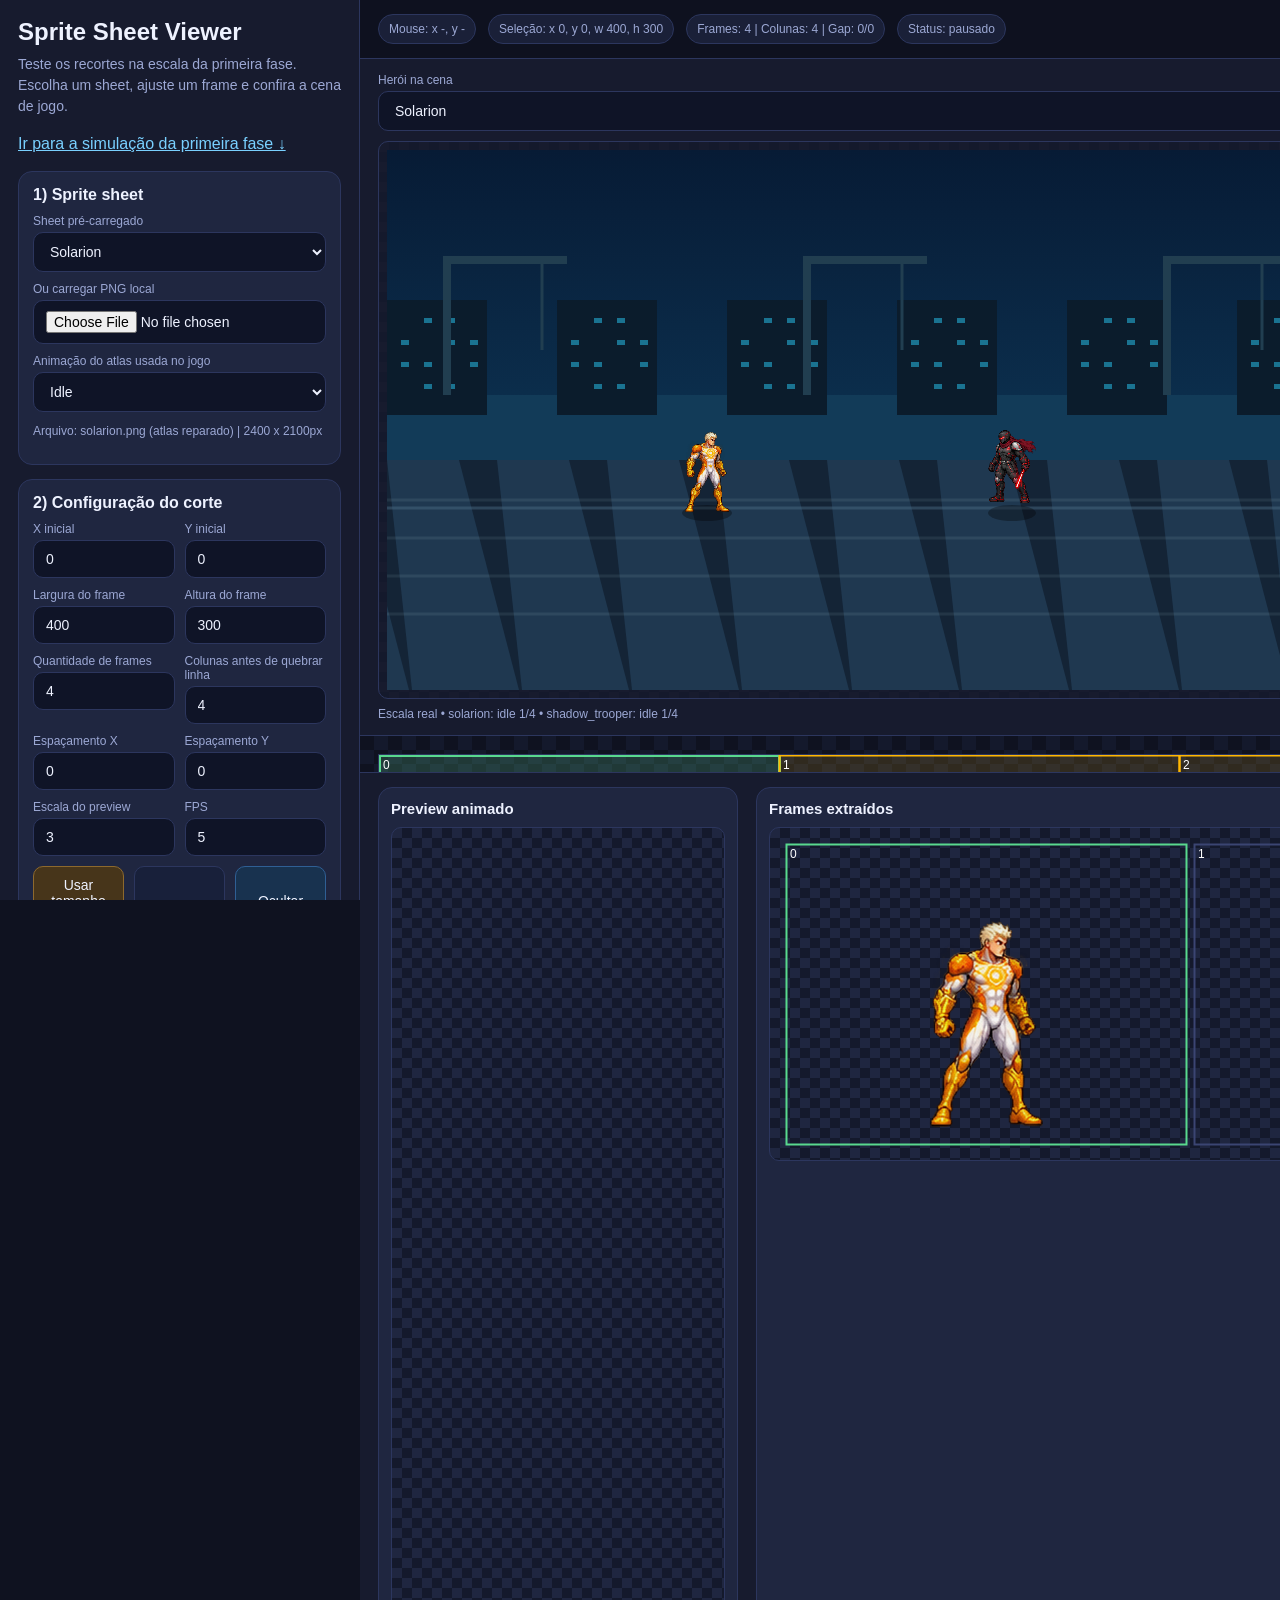
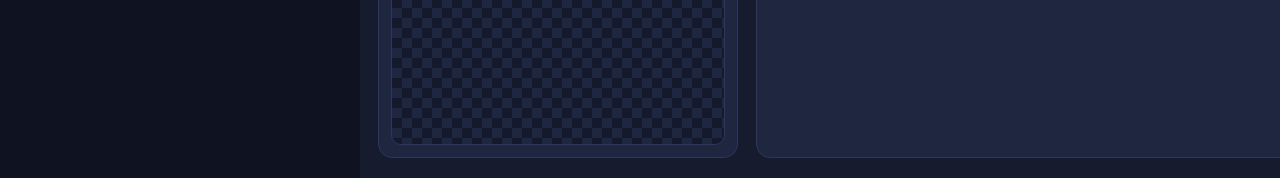
==== commit 98d6f7fa: "refactor: standardize all character sprite sheets to uniform 400x300 grid" ====
--- a/sprite-viewer.html
+++ b/sprite-viewer.html
@@ -460,7 +460,6 @@
     </div>
   </main>
 
-  <script src="sprite-repair.js"></script>
   <script>
     const SHEETS = [
       { id: 'solarion', name: 'Solarion', src: 'assets/sprites/processed/solarion.png' },
@@ -471,7 +470,7 @@
       { id: 'emerald_nova', name: 'Emerald Nova', src: 'assets/sprites/processed/emerald_nova.png' },
       { id: 'shadow_trooper', name: 'Shadow Trooper', src: 'assets/sprites/enemies/shadow_trooper.png' },
       { id: 'pulse_gunner', name: 'Pulse Gunner', src: 'assets/sprites/enemies/pulse_gunner.png' },
-      { id: 'armored_brute', name: 'Armored Brute', src: 'assets/sprites/rebuilt/armored_brute.png' },
+      { id: 'armored_brute', name: 'Armored Brute', src: 'assets/sprites/enemies/armored_brute.png' },
       { id: 'rift_assassin', name: 'Rift Assassin', src: 'assets/sprites/enemies/rift_assassin.png' },
       { id: 'void_tyrant', name: 'Void Tyrant', src: 'assets/sprites/enemies/void_tyrant.png' },
     ];
@@ -488,7 +487,7 @@
 
     // Mesmos retângulos, escalas e FPS usados por drawSheetFrame() em game.js.
     const heroAnimation = (row, count, fps, loop = false) => ({
-      x: 0, y: row * 240, w: count * 320, h: 240, count, fps, loop
+      x: 0, y: row * 300, w: count * 400, h: 300, count, fps, loop
     });
     const heroAtlas = (scale, fps) => ({
       scale,
@@ -496,68 +495,19 @@
         anim.id, heroAnimation(anim.row, anim.count, fps[i], i === 0 || i === 1 || i === 4)
       ]))
     });
-    const enemyAnimation = (x, y, w, h, count, fps, loop = false) => ({ x, y, w, h, count, fps, loop });
     const GAME_ATLAS = {
-      solarion: heroAtlas(.49, [5, 9, 9, 7, 11, 7, 9]),
-      night_talon: heroAtlas(.49, [5, 9, 9, 7, 11, 7, 10]),
-      valoria: heroAtlas(.48, [5, 9, 9, 7, 10, 7, 9]),
-      red_velocity: heroAtlas(.49, [6, 12, 13, 9, 16, 8, 13]),
-      abyss_king: heroAtlas(.47, [5, 8, 9, 7, 10, 7, 9]),
-      emerald_nova: heroAtlas(.49, [5, 9, 9, 7, 11, 7, 9]),
-      shadow_trooper: { scale: .42, animations: {
-        idle: enemyAnimation(32, 52, 540, 225, 4, 5, true),
-        walk: enemyAnimation(595, 48, 980, 230, 6, 8, true),
-        attack: enemyAnimation(28, 320, 900, 250, 4, 9),
-        jump: enemyAnimation(1040, 312, 520, 250, 3, 7),
-        dash: enemyAnimation(1040, 312, 520, 250, 3, 7),
-        hurt: enemyAnimation(30, 560, 570, 135, 2, 6),
-        special: enemyAnimation(18, 685, 1590, 220, 6, 11)
-      } },
-      pulse_gunner: { scale: .44, animations: {
-        idle: enemyAnimation(28, 48, 555, 225, 4, 5, true),
-        walk: enemyAnimation(590, 50, 995, 225, 6, 8, true),
-        attack: enemyAnimation(24, 330, 1035, 205, 4, 9),
-        jump: enemyAnimation(1080, 330, 520, 205, 3, 7),
-        dash: enemyAnimation(1080, 330, 520, 205, 3, 7),
-        hurt: enemyAnimation(1120, 565, 450, 155, 2, 6),
-        special: enemyAnimation(40, 750, 1510, 155, 6, 11)
-      } },
-      armored_brute: { scale: .46, animations: {
-        idle: enemyAnimation(26, 55, 560, 225, 4, 5, true),
-        walk: enemyAnimation(610, 58, 970, 225, 6, 8, true),
-        attack: enemyAnimation(24, 334, 960, 270, 4, 8),
-        jump: enemyAnimation(860, 332, 630, 270, 3, 7),
-        dash: enemyAnimation(860, 332, 630, 270, 3, 7),
-        hurt: enemyAnimation(1230, 352, 360, 180, 2, 6),
-        special: enemyAnimation(24, 675, 1585, 230, 6, 10)
-      } },
-      rift_assassin: { scale: .42, animations: {
-        idle: enemyAnimation(12, 48, 565, 225, 4, 5, true),
-        walk: enemyAnimation(600, 50, 1000, 225, 6, 8, true),
-        attack: enemyAnimation(18, 330, 965, 205, 4, 9),
-        jump: enemyAnimation(1020, 330, 580, 205, 3, 7),
-        dash: enemyAnimation(1020, 330, 580, 205, 3, 7),
-        hurt: enemyAnimation(1120, 560, 455, 140, 2, 6),
-        special: enemyAnimation(20, 680, 1600, 230, 6, 11)
-      } },
-      void_tyrant: { scale: .48, animations: {
-        idle: enemyAnimation(26, 44, 565, 230, 4, 5, true),
-        walk: enemyAnimation(600, 46, 1010, 230, 6, 8, true),
-        attack: enemyAnimation(22, 308, 965, 260, 4, 8),
-        jump: enemyAnimation(1015, 308, 585, 260, 3, 7),
-        dash: enemyAnimation(1015, 308, 585, 260, 3, 7),
-        hurt: enemyAnimation(1130, 570, 450, 150, 2, 6),
-        special: enemyAnimation(20, 690, 1600, 220, 6, 10)
-      } }
+      solarion: heroAtlas(.392, [5, 9, 9, 7, 11, 7, 9]),
+      night_talon: heroAtlas(.392, [5, 9, 9, 7, 11, 7, 10]),
+      valoria: heroAtlas(.384, [5, 9, 9, 7, 10, 7, 9]),
+      red_velocity: heroAtlas(.392, [6, 12, 13, 9, 16, 8, 13]),
+      abyss_king: heroAtlas(.376, [5, 8, 9, 7, 10, 7, 9]),
+      emerald_nova: heroAtlas(.392, [5, 9, 9, 7, 11, 7, 9]),
+      shadow_trooper: heroAtlas(.336, [5, 8, 9, 7, 7, 6, 11]),
+      pulse_gunner: heroAtlas(.352, [5, 8, 9, 7, 7, 6, 11]),
+      armored_brute: heroAtlas(.368, [5, 8, 8, 7, 7, 6, 10]),
+      rift_assassin: heroAtlas(.336, [5, 8, 9, 7, 7, 6, 11]),
+      void_tyrant: heroAtlas(.384, [5, 8, 8, 7, 7, 6, 10]),
     };
-
-    for (const sheet of SHEETS.filter(item => !item.src.includes('/processed/'))) {
-      const atlas = GAME_ATLAS[sheet.id];
-      for (const [row, [action]] of CosmicSpriteRepair.actions.entries()) {
-        const original = atlas.animations[action];
-        atlas.animations[action] = heroAnimation(row, original.count, original.fps, original.loop);
-      }
-    }
 
     const el = {
       sheetSelect: document.getElementById('sheetSelect'),
@@ -621,30 +571,18 @@
       gameplayReq: null,
     };
 
-    const repairedAtlases = {};
-    const repairingAtlases = {};
-
-    function getRepairedAtlas(id) {
-      if (repairedAtlases[id]) return Promise.resolve(repairedAtlases[id]);
-      if (repairingAtlases[id]) return repairingAtlases[id];
-      const sheet = SHEETS.find(item => item.id === id);
-      repairingAtlases[id] = new Promise((resolve, reject) => {
-        const source = new Image();
-        source.onload = () => {
-          const repaired = CosmicSpriteRepair.build(source, id);
-          repairedAtlases[id] = repaired;
-          renderGameplay();
-          resolve(repaired);
-        };
-        source.onerror = reject;
-        source.src = sheet.src;
-      });
-      return repairingAtlases[id];
-    }
-
+    const cachedImages = {};
     function getGameplayImage(id) {
-      if (!repairedAtlases[id]) getRepairedAtlas(id);
-      return repairedAtlases[id];
+      if (!cachedImages[id]) {
+        const sheet = SHEETS.find(item => item.id === id);
+        if (sheet) {
+          const img = new Image();
+          img.onload = () => renderGameplay();
+          img.src = sheet.src;
+          cachedImages[id] = img;
+        }
+      }
+      return cachedImages[id];
     }
 
     function populateSheets() {
@@ -742,9 +680,7 @@
       el.sheetImage.removeAttribute('src');
       el.previewCanvas.getContext('2d').clearRect(0, 0, el.previewCanvas.width, el.previewCanvas.height);
       el.stripCanvas.getContext('2d').clearRect(0, 0, el.stripCanvas.width, el.stripCanvas.height);
-      getRepairedAtlas(selected.id).then(atlas => {
-        if (state.imageName === selected.id) el.sheetImage.src = atlas.toDataURL('image/png');
-      });
+      el.sheetImage.src = selected.src;
       if (GAME_ATLAS[selected.id]) applyGameAnimationPreset();
       if (selected.src.includes('/processed/')) el.gameplayHero.value = selected.id;
       else el.gameplayEnemy.value = selected.id;
@@ -921,7 +857,7 @@
       ctx.save();
       ctx.translate(Math.round(x), Math.round(groundY));
       ctx.scale(facing, 1);
-      ctx.drawImage(image, rect.x, rect.y, rect.w, rect.h, -dw / 2, -dh + 5, dw, dh);
+      ctx.drawImage(image, rect.x, rect.y, rect.w, rect.h, -dw / 2, -dh + Math.round(15 * scale), dw, dh);
       ctx.restore();
     }
 
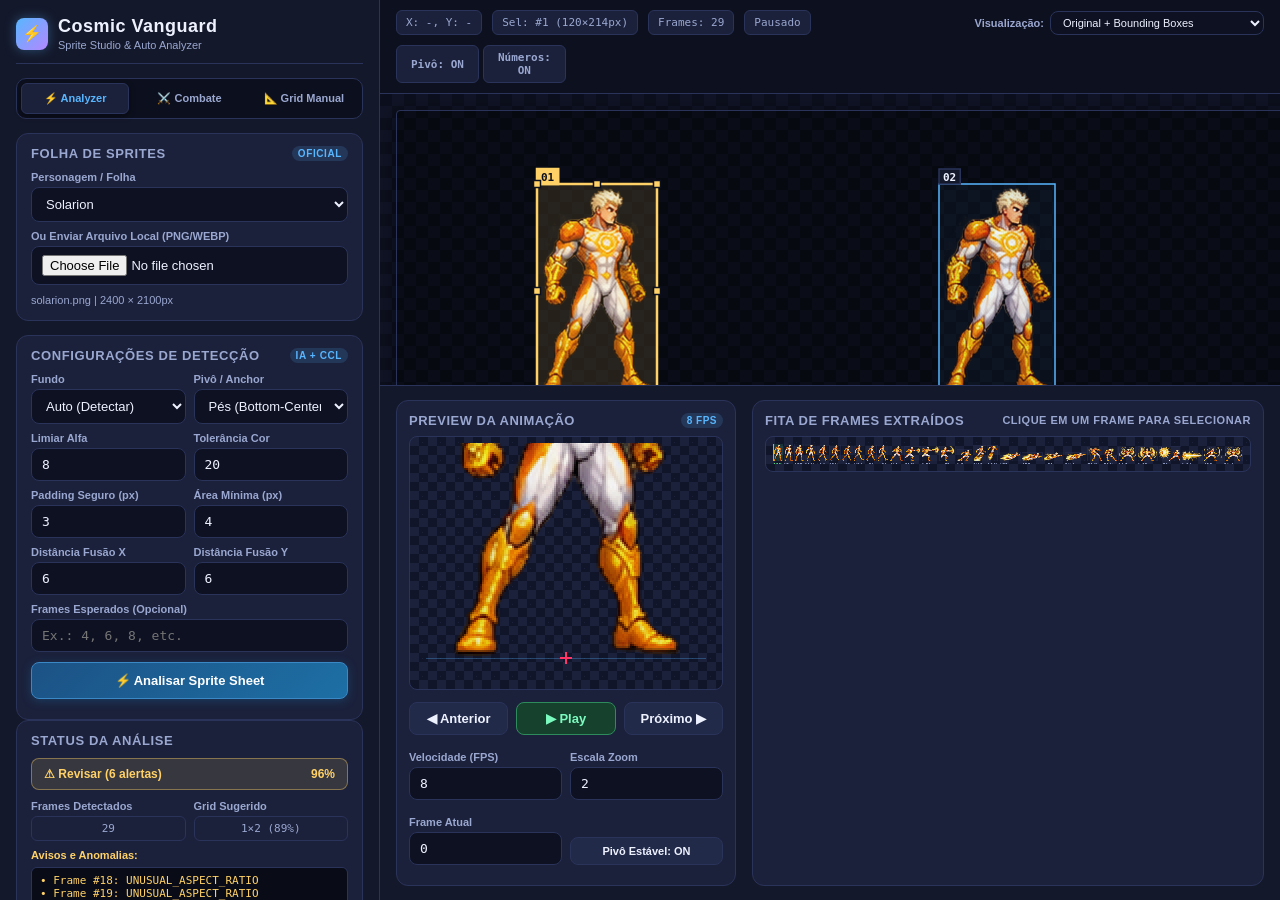
==== commit 4fe0b766: "feat: add intelligent sprite analyzer utility and update sprite viewer UI" ====
--- a/sprite-viewer.html
+++ b/sprite-viewer.html
@@ -3,19 +3,23 @@
 <head>
   <meta charset="UTF-8" />
   <meta name="viewport" content="width=device-width, initial-scale=1.0" />
-  <title>Cosmic Vanguard - Sprite Sheet Viewer</title>
+  <title>Cosmic Vanguard - Sprite Studio & Intelligent Analyzer</title>
   <style>
     :root {
-      --bg: #0f1220;
-      --panel: #171b2e;
-      --panel-2: #1f2640;
+      --bg: #0c0f1d;
+      --panel: #14182b;
+      --panel-2: #1b213b;
+      --panel-3: #222a4a;
       --text: #eef2ff;
-      --muted: #9ca8d4;
-      --accent: #79d0ff;
+      --muted: #9aa7d0;
+      --accent: #58b6ff;
+      --accent-glow: rgba(88, 182, 255, 0.35);
       --accent-2: #ffd166;
-      --line: #2c365e;
-      --danger: #ff6b6b;
-      --ok: #59d98e;
+      --line: #2a3359;
+      --danger: #ff526c;
+      --ok: #4ce08b;
+      --purple: #b388ff;
+      --font-mono: 'Consolas', 'Fira Code', ui-monospace, monospace;
     }
 
     * { box-sizing: border-box; }
@@ -24,23 +28,235 @@
       padding: 0;
       background: var(--bg);
       color: var(--text);
-      font-family: Arial, Helvetica, sans-serif;
+      font-family: -apple-system, BlinkMacSystemFont, "Segoe UI", Roboto, Helvetica, Arial, sans-serif;
       height: 100%;
     }
 
     body {
       display: grid;
-      grid-template-columns: 360px minmax(0, 1fr);
+      grid-template-columns: 380px minmax(0, 1fr);
       min-height: 100vh;
     }
 
+    /* Scrollbars */
+    ::-webkit-scrollbar { width: 8px; height: 8px; }
+    ::-webkit-scrollbar-track { background: var(--bg); }
+    ::-webkit-scrollbar-thumb { background: var(--line); border-radius: 4px; }
+    ::-webkit-scrollbar-thumb:hover { background: var(--accent); }
+
+    /* Sidebar */
     .sidebar {
       background: var(--panel);
       border-right: 1px solid var(--line);
-      padding: 18px;
-      overflow: auto;
-    }
-
+      padding: 16px;
+      overflow-y: auto;
+      display: flex;
+      flex-direction: column;
+      gap: 14px;
+    }
+
+    .brand-header {
+      display: flex;
+      align-items: center;
+      gap: 10px;
+      padding-bottom: 12px;
+      border-bottom: 1px solid var(--line);
+    }
+    .brand-logo {
+      width: 32px;
+      height: 32px;
+      background: linear-gradient(135deg, var(--accent), var(--purple));
+      border-radius: 8px;
+      display: flex;
+      align-items: center;
+      justify-content: center;
+      font-weight: 900;
+      color: #0b0e1b;
+      font-size: 16px;
+      box-shadow: 0 0 12px var(--accent-glow);
+    }
+    .brand-title {
+      font-size: 18px;
+      font-weight: 800;
+      letter-spacing: 0.5px;
+      margin: 0;
+    }
+    .brand-sub {
+      font-size: 11px;
+      color: var(--muted);
+      margin: 2px 0 0;
+    }
+
+    /* Tab switcher */
+    .nav-tabs {
+      display: grid;
+      grid-template-columns: 1fr 1fr 1fr;
+      gap: 6px;
+      background: var(--bg);
+      padding: 4px;
+      border-radius: 10px;
+      border: 1px solid var(--line);
+    }
+    .nav-tab {
+      background: transparent;
+      border: none;
+      color: var(--muted);
+      padding: 8px 4px;
+      font-size: 11px;
+      font-weight: 700;
+      border-radius: 6px;
+      cursor: pointer;
+      text-align: center;
+      transition: all 0.15s ease;
+    }
+    .nav-tab:hover {
+      color: var(--text);
+      background: rgba(255,255,255,0.04);
+    }
+    .nav-tab.active {
+      background: var(--panel-2);
+      color: var(--accent);
+      box-shadow: 0 2px 6px rgba(0,0,0,0.4);
+      border: 1px solid var(--line);
+    }
+
+    .section {
+      background: var(--panel-2);
+      border: 1px solid var(--line);
+      border-radius: 12px;
+      padding: 12px 14px;
+    }
+    .section-title {
+      margin: 0 0 10px;
+      font-size: 13px;
+      font-weight: 700;
+      text-transform: uppercase;
+      letter-spacing: 0.6px;
+      color: var(--muted);
+      display: flex;
+      justify-content: space-between;
+      align-items: center;
+    }
+    .section-badge {
+      font-size: 10px;
+      padding: 2px 6px;
+      border-radius: 999px;
+      background: rgba(88, 182, 255, 0.15);
+      color: var(--accent);
+    }
+
+    .row {
+      display: grid;
+      grid-template-columns: 1fr 1fr;
+      gap: 8px;
+      margin-bottom: 8px;
+    }
+    .row.row-1 { grid-template-columns: 1fr; }
+    .row.row-3 { grid-template-columns: 1fr 1fr 1fr; }
+
+    label {
+      display: block;
+      font-size: 11px;
+      color: var(--muted);
+      margin-bottom: 4px;
+      font-weight: 600;
+    }
+
+    input, select, button, textarea {
+      width: 100%;
+      border: 1px solid var(--line);
+      background: #0d1122;
+      color: var(--text);
+      border-radius: 8px;
+      padding: 8px 10px;
+      font-size: 13px;
+      font-family: inherit;
+    }
+    input[type="number"] { font-family: var(--font-mono); }
+    textarea {
+      min-height: 80px;
+      resize: vertical;
+      font-family: var(--font-mono);
+      font-size: 11px;
+    }
+
+    button {
+      cursor: pointer;
+      background: var(--panel-3);
+      font-weight: 600;
+      border: 1px solid var(--line);
+      transition: all 0.15s ease;
+      display: flex;
+      align-items: center;
+      justify-content: center;
+      gap: 6px;
+    }
+    button:hover {
+      filter: brightness(1.2);
+      border-color: var(--accent);
+    }
+    button:active {
+      transform: translateY(1px);
+    }
+
+    .btn-primary {
+      background: linear-gradient(135deg, #1c5285, #1d6fa5);
+      border-color: #3b88c7;
+      color: #fff;
+      box-shadow: 0 2px 10px rgba(29, 111, 165, 0.35);
+    }
+    .btn-ok { background: #16422d; border-color: #2e8b5c; color: #7cfbc0; }
+    .btn-warn { background: #4a3615; border-color: #9c732a; color: #ffdb7d; }
+    .btn-danger { background: #471d24; border-color: #943441; color: #ff919d; }
+
+    .tiny {
+      font-size: 11px;
+      color: var(--muted);
+      line-height: 1.4;
+      margin: 4px 0 0;
+    }
+
+    /* Badges & Status */
+    .status-banner {
+      display: flex;
+      align-items: center;
+      justify-content: space-between;
+      padding: 8px 12px;
+      border-radius: 8px;
+      font-size: 12px;
+      font-weight: 700;
+      margin-bottom: 10px;
+    }
+    .status-banner.ok {
+      background: rgba(76, 224, 139, 0.12);
+      border: 1px solid rgba(76, 224, 139, 0.4);
+      color: var(--ok);
+    }
+    .status-banner.warn {
+      background: rgba(255, 209, 102, 0.12);
+      border: 1px solid rgba(255, 209, 102, 0.4);
+      color: var(--accent-2);
+    }
+    .status-banner.danger {
+      background: rgba(255, 82, 108, 0.12);
+      border: 1px solid rgba(255, 82, 108, 0.4);
+      color: var(--danger);
+    }
+
+    .warnings-box {
+      max-height: 90px;
+      overflow-y: auto;
+      background: #090c17;
+      border: 1px solid var(--line);
+      border-radius: 6px;
+      padding: 6px 8px;
+      font-size: 11px;
+      font-family: var(--font-mono);
+      color: var(--accent-2);
+      margin-top: 6px;
+    }
+
+    /* Main Area Layout */
     .main {
       display: grid;
       grid-template-rows: auto auto 1fr auto;
@@ -48,134 +264,63 @@
       min-width: 0;
     }
 
+    /* Top Toolbar */
+    .viewer-toolbar {
+      padding: 10px 16px;
+      border-bottom: 1px solid var(--line);
+      display: flex;
+      gap: 10px;
+      align-items: center;
+      flex-wrap: wrap;
+      background: rgba(14, 17, 31, 0.95);
+      position: sticky;
+      top: 0;
+      z-index: 10;
+      backdrop-filter: blur(8px);
+    }
+    .pill {
+      padding: 5px 9px;
+      border-radius: 6px;
+      background: var(--panel-2);
+      border: 1px solid var(--line);
+      color: var(--muted);
+      font-size: 11px;
+      font-family: var(--font-mono);
+    }
+    .pill strong { color: var(--text); }
+    .toolbar-spacer { flex: 1; }
+
+    /* Gameplay Combat Card */
     .gameplay-card {
-      padding: 14px 18px;
+      padding: 12px 16px;
       border-bottom: 1px solid var(--line);
       background: var(--panel);
       min-width: 0;
     }
-
     .gameplay-controls {
       display: flex;
       gap: 10px;
-      align-items: end;
+      align-items: flex-end;
       flex-wrap: wrap;
-      margin-bottom: 10px;
-    }
-
-    .gameplay-controls > div { min-width: 145px; flex: 1; }
-    .gameplay-controls button { width: auto; min-width: 165px; }
-    #gameplayCanvas { width: 100%; max-width: 960px; height: auto; }
-    #gameplayStatus { margin: 8px 0 0; }
-
-    h1 {
-      margin: 0 0 8px;
-      font-size: 24px;
-    }
-
-    .subtitle {
-      margin: 0 0 18px;
-      color: var(--muted);
-      font-size: 14px;
-      line-height: 1.5;
-    }
-
-    .section {
-      background: var(--panel-2);
-      border: 1px solid var(--line);
-      border-radius: 14px;
-      padding: 14px;
-      margin-bottom: 14px;
-    }
-
-    .section h2 {
-      margin: 0 0 10px;
-      font-size: 16px;
-    }
-
-    .row {
-      display: grid;
-      grid-template-columns: 1fr 1fr;
-      gap: 10px;
-      margin-bottom: 10px;
-    }
-
-    .row.row-1 { grid-template-columns: 1fr; }
-    .row.row-3 { grid-template-columns: 1fr 1fr 1fr; }
-
-    label {
-      display: block;
-      font-size: 12px;
-      color: var(--muted);
-      margin-bottom: 4px;
-    }
-
-    input, select, button, textarea {
-      width: 100%;
-      border: 1px solid var(--line);
-      background: #0f1427;
-      color: var(--text);
-      border-radius: 10px;
-      padding: 10px 12px;
-      font-size: 14px;
-    }
-
-    textarea {
-      min-height: 110px;
-      resize: vertical;
-      font-family: Consolas, monospace;
-      line-height: 1.4;
-    }
-
-    button {
-      cursor: pointer;
-      background: #18203a;
-      transition: 0.15s ease;
-    }
-
-    button:hover {
-      filter: brightness(1.15);
-    }
-
-    .btn-accent { background: #18324f; border-color: #2f5f94; }
-    .btn-warn { background: #47351a; border-color: #8d692d; }
-    .btn-ok { background: #183526; border-color: #2d7f4f; }
-    .btn-danger { background: #442024; border-color: #8f3843; }
-    .jump-link { display: block; color: var(--accent); margin: 0 0 18px; }
-
-    .viewer-toolbar {
-      padding: 14px 18px;
-      border-bottom: 1px solid var(--line);
-      display: flex;
-      gap: 12px;
-      align-items: center;
-      flex-wrap: wrap;
-      background: rgba(15,18,32,0.92);
-      position: sticky;
-      top: 0;
-      z-index: 5;
-    }
-
-    .pill {
-      padding: 7px 10px;
-      border-radius: 999px;
-      background: #1a2038;
-      border: 1px solid var(--line);
-      color: var(--muted);
-      font-size: 12px;
-    }
-
+      margin-bottom: 8px;
+    }
+    .gameplay-controls > div { min-width: 140px; flex: 1; }
+    .gameplay-controls button { width: auto; min-width: 160px; }
+    #gameplayCanvas { width: 100%; max-width: 960px; height: auto; border-radius: 8px; }
+
+    /* Canvas Stage */
     .viewer-wrap {
       overflow: auto;
       min-width: 0;
-      padding: 18px;
+      padding: 16px;
       background:
-        linear-gradient(45deg, #14192c 25%, transparent 25%),
-        linear-gradient(-45deg, #14192c 25%, transparent 25%),
-        linear-gradient(45deg, transparent 75%, #14192c 75%),
-        linear-gradient(-45deg, transparent 75%, #14192c 75%);
-      background-size: 28px 28px;
-      background-position: 0 0, 0 14px, 14px -14px, -14px 0px;
+        linear-gradient(45deg, #101426 25%, transparent 25%),
+        linear-gradient(-45deg, #101426 25%, transparent 25%),
+        linear-gradient(45deg, transparent 75%, #101426 75%),
+        linear-gradient(-45deg, transparent 75%, #101426 75%);
+      background-size: 24px 24px;
+      background-position: 0 0, 0 12px, 12px -12px, -12px 0px;
+      position: relative;
     }
 
     .sheet-stage {
@@ -184,7 +329,9 @@
       min-width: 400px;
       min-height: 240px;
       border: 1px solid var(--line);
-      background: rgba(255,255,255,0.02);
+      border-radius: 4px;
+      box-shadow: 0 4px 20px rgba(0,0,0,0.5);
+      background: rgba(0,0,0,0.4);
     }
 
     #sheetImage {
@@ -197,41 +344,55 @@
       position: absolute;
       inset: 0;
       pointer-events: auto;
-    }
-
+      cursor: crosshair;
+    }
+
+    /* Bottom Panels */
     .bottom-panels {
       border-top: 1px solid var(--line);
-      padding: 14px 18px 20px;
+      padding: 14px 16px;
       display: grid;
-      grid-template-columns: 360px 1fr;
-      gap: 18px;
+      grid-template-columns: 340px 1fr;
+      gap: 16px;
       background: var(--panel);
     }
 
     .preview-card {
       background: var(--panel-2);
       border: 1px solid var(--line);
-      border-radius: 14px;
+      border-radius: 12px;
       padding: 12px;
-    }
-
+      display: flex;
+      flex-direction: column;
+      gap: 8px;
+    }
     .preview-card h3 {
-      margin: 0 0 10px;
-      font-size: 15px;
+      margin: 0;
+      font-size: 13px;
+      font-weight: 700;
+      text-transform: uppercase;
+      letter-spacing: 0.5px;
+      color: var(--muted);
+      display: flex;
+      justify-content: space-between;
+      align-items: center;
     }
 
     .canvas-box {
       background:
-        linear-gradient(45deg, #14192c 25%, transparent 25%),
-        linear-gradient(-45deg, #14192c 25%, transparent 25%),
-        linear-gradient(45deg, transparent 75%, #14192c 75%),
-        linear-gradient(-45deg, transparent 75%, #14192c 75%);
-      background-size: 20px 20px;
-      background-position: 0 0, 0 10px, 10px -10px, -10px 0px;
+        linear-gradient(45deg, #11152a 25%, transparent 25%),
+        linear-gradient(-45deg, #11152a 25%, transparent 25%),
+        linear-gradient(45deg, transparent 75%, #11152a 75%),
+        linear-gradient(-45deg, transparent 75%, #11152a 75%);
+      background-size: 18px 18px;
+      background-position: 0 0, 0 9px, 9px -9px, -9px 0px;
       border: 1px solid var(--line);
-      border-radius: 10px;
-      padding: 8px;
+      border-radius: 8px;
+      padding: 6px;
       overflow: auto;
+      display: flex;
+      align-items: center;
+      justify-content: center;
     }
 
     canvas {
@@ -239,203 +400,324 @@
       image-rendering: pixelated;
     }
 
-    .help-list {
-      margin: 0;
-      padding-left: 18px;
-      color: var(--muted);
-      line-height: 1.55;
-      font-size: 13px;
-    }
-
-    .tiny {
-      font-size: 12px;
-      color: var(--muted);
-    }
-
-    .status-ok { color: var(--ok); }
-    .status-warn { color: var(--accent-2); }
+    /* Frame Strip */
+    #stripCanvas {
+      max-width: 100%;
+      height: auto;
+      cursor: pointer;
+    }
 
     @media (max-width: 1100px) {
-      body {
-        grid-template-columns: minmax(0, 1fr);
-      }
-      .sidebar {
-        border-right: 0;
-        border-bottom: 1px solid var(--line);
-      }
-      .bottom-panels {
-        grid-template-columns: 1fr;
-      }
+      body { grid-template-columns: minmax(0, 1fr); }
+      .sidebar { border-right: 0; border-bottom: 1px solid var(--line); }
+      .bottom-panels { grid-template-columns: 1fr; }
     }
   </style>
 </head>
 <body>
+  <!-- SIDEBAR -->
   <aside class="sidebar">
-    <h1>Sprite Sheet Viewer</h1>
-    <p class="subtitle">
-      Teste os recortes na escala da primeira fase. Escolha um sheet, ajuste um frame e confira a cena de jogo.
-    </p>
-    <a class="jump-link" href="#gameplayPreview">Ir para a simulação da primeira fase ↓</a>
-
+    <div class="brand-header">
+      <div class="brand-logo">⚡</div>
+      <div>
+        <h1 class="brand-title">Cosmic Vanguard</h1>
+        <p class="brand-sub">Sprite Studio & Auto Analyzer</p>
+      </div>
+    </div>
+
+    <!-- Navegação de Abas -->
+    <div class="nav-tabs">
+      <button class="nav-tab active" id="tabAuto" onclick="switchTab('auto')">⚡ Analyzer</button>
+      <button class="nav-tab" id="tabCombat" onclick="switchTab('combat')">⚔️ Combate</button>
+      <button class="nav-tab" id="tabManual" onclick="switchTab('manual')">📐 Grid Manual</button>
+    </div>
+
+    <!-- 1. SPRITE SHEET SELECTOR (Comum a todas as abas) -->
     <div class="section">
-      <h2>1) Sprite sheet</h2>
-      <div class="row row-1">
-        <div>
-          <label for="sheetSelect">Sheet pré-carregado</label>
-          <select id="sheetSelect"></select>
-        </div>
+      <div class="section-title">
+        <span>Folha de Sprites</span>
+        <span class="section-badge" id="sheetBadge">Oficial</span>
       </div>
       <div class="row row-1">
         <div>
-          <label for="uploadInput">Ou carregar PNG local</label>
-          <input id="uploadInput" type="file" accept="image/*" />
+          <label for="sheetSelect">Personagem / Folha</label>
+          <select id="sheetSelect"></select>
         </div>
       </div>
       <div class="row row-1">
         <div>
-          <label for="animationSelect">Animação do atlas usada no jogo</label>
-          <select id="animationSelect"></select>
+          <label for="uploadInput">Ou Enviar Arquivo Local (PNG/WEBP)</label>
+          <input id="uploadInput" type="file" accept="image/*" />
         </div>
       </div>
       <p class="tiny" id="sheetInfo">—</p>
     </div>
 
-    <div class="section">
-      <h2>2) Configuração do corte</h2>
-      <div class="row">
-        <div>
-          <label for="frameX">X inicial</label>
-          <input id="frameX" type="number" value="0" min="0" step="1" />
-        </div>
-        <div>
-          <label for="frameY">Y inicial</label>
-          <input id="frameY" type="number" value="0" min="0" step="1" />
+    <!-- ABA 1: AUTO ANALYZER INTELIGENTE -->
+    <div id="panelAuto">
+      <!-- Painel de Configurações de Detecção -->
+      <div class="section">
+        <div class="section-title">
+          <span>Configurações de Detecção</span>
+          <span class="section-badge">IA + CCL</span>
+        </div>
+        
+        <div class="row">
+          <div>
+            <label for="autoBgType">Fundo</label>
+            <select id="autoBgType">
+              <option value="auto">Auto (Detectar)</option>
+              <option value="transparent">Transparente</option>
+              <option value="solid">Cor Sólida</option>
+            </select>
+          </div>
+          <div>
+            <label for="autoAnchorMode">Pivô / Anchor</label>
+            <select id="autoAnchorMode">
+              <option value="bottom_center">Pés (Bottom-Center)</option>
+              <option value="center">Centro</option>
+              <option value="center_of_mass">Centro de Massa</option>
+            </select>
+          </div>
+        </div>
+
+        <div class="row">
+          <div>
+            <label for="autoAlpha">Limiar Alfa</label>
+            <input id="autoAlpha" type="number" value="8" min="1" max="255" />
+          </div>
+          <div>
+            <label for="autoTolerance">Tolerância Cor</label>
+            <input id="autoTolerance" type="number" value="20" min="1" max="100" />
+          </div>
+        </div>
+
+        <div class="row">
+          <div>
+            <label for="autoPadding">Padding Seguro (px)</label>
+            <input id="autoPadding" type="number" value="3" min="0" max="20" title="Protege pontas de espadas e cabelos" />
+          </div>
+          <div>
+            <label for="autoMinArea">Área Mínima (px)</label>
+            <input id="autoMinArea" type="number" value="4" min="1" max="100" />
+          </div>
+        </div>
+
+        <div class="row">
+          <div>
+            <label for="autoMergeX">Distância Fusão X</label>
+            <input id="autoMergeX" type="number" value="6" min="0" max="30" title="Une armas ou faíscas ao corpo" />
+          </div>
+          <div>
+            <label for="autoMergeY">Distância Fusão Y</label>
+            <input id="autoMergeY" type="number" value="6" min="0" max="30" />
+          </div>
+        </div>
+
+        <div class="row row-1">
+          <div>
+            <label for="autoExpectedFrames">Frames Esperados (Opcional)</label>
+            <input id="autoExpectedFrames" type="number" placeholder="Ex.: 4, 6, 8, etc." min="1" />
+          </div>
+        </div>
+
+        <div class="row row-1" style="margin-top: 10px;">
+          <button id="runAutoAnalyzeBtn" class="btn-primary" style="padding: 10px;">
+            ⚡ Analisar Sprite Sheet
+          </button>
         </div>
       </div>
-      <div class="row">
-        <div>
-          <label for="frameW">Largura do frame</label>
-          <input id="frameW" type="number" value="128" min="1" step="any" />
-        </div>
-        <div>
-          <label for="frameH">Altura do frame</label>
-          <input id="frameH" type="number" value="128" min="1" step="1" />
+
+      <!-- Status e Diagnóstico -->
+      <div class="section">
+        <div class="section-title">Status da Análise</div>
+        <div id="analyzerStatusBanner" class="status-banner ok">
+          <span id="analyzerStatusText">Pronto para analisar</span>
+          <span id="analyzerConfidenceText">100%</span>
+        </div>
+        <div class="row">
+          <div>
+            <label>Frames Detectados</label>
+            <div id="detectedCountPill" class="pill" style="text-align: center;">0</div>
+          </div>
+          <div>
+            <label>Grid Sugerido</label>
+            <div id="gridInfoPill" class="pill" style="text-align: center;">—</div>
+          </div>
+        </div>
+        <div id="warningsContainer" style="display: none;">
+          <label style="color: var(--accent-2);">Avisos e Anomalias:</label>
+          <div id="analyzerWarnings" class="warnings-box"></div>
         </div>
       </div>
-      <div class="row">
-        <div>
-          <label for="frameCount">Quantidade de frames</label>
-          <input id="frameCount" type="number" value="4" min="1" step="1" />
-        </div>
-        <div>
-          <label for="columns">Colunas antes de quebrar linha</label>
-          <input id="columns" type="number" value="4" min="1" step="1" />
+
+      <!-- Editor Manual do Frame Selecionado -->
+      <div class="section">
+        <div class="section-title">
+          <span>Frame Selecionado</span>
+          <span class="section-badge" id="selectedFrameBadge">#0</span>
+        </div>
+        <div class="row">
+          <div>
+            <label for="selFrameX">X</label>
+            <input id="selFrameX" type="number" step="1" />
+          </div>
+          <div>
+            <label for="selFrameY">Y</label>
+            <input id="selFrameY" type="number" step="1" />
+          </div>
+        </div>
+        <div class="row">
+          <div>
+            <label for="selFrameW">Largura</label>
+            <input id="selFrameW" type="number" step="1" />
+          </div>
+          <div>
+            <label for="selFrameH">Altura</label>
+            <input id="selFrameH" type="number" step="1" />
+          </div>
+        </div>
+        <div class="row">
+          <div>
+            <label for="selAnchorX">Pivô X (Solo)</label>
+            <input id="selAnchorX" type="number" step="1" />
+          </div>
+          <div>
+            <label for="selAnchorY">Pivô Y (Solo)</label>
+            <input id="selAnchorY" type="number" step="1" />
+          </div>
+        </div>
+
+        <div class="row">
+          <button id="splitVertBtn" class="btn-warn" title="Divide este frame verticalmente em 2">✁ Dividir Vert.</button>
+          <button id="splitHorizBtn" class="btn-warn" title="Divide este frame horizontalmente em 2">✃ Dividir Horiz.</button>
+        </div>
+        <div class="row">
+          <button id="mergeSelectedBtn" class="btn-primary" title="Une os frames selecionados em um único">⧉ Mesclar Seleção</button>
+          <button id="deleteFrameBtn" class="btn-danger" title="Remove este frame">🗑 Excluir</button>
         </div>
       </div>
-      <div class="row">
-        <div>
-          <label for="gapX">Espaçamento X</label>
-          <input id="gapX" type="number" value="0" step="1" />
-        </div>
-        <div>
-          <label for="gapY">Espaçamento Y</label>
-          <input id="gapY" type="number" value="0" step="1" />
-        </div>
-      </div>
-      <div class="row">
-        <div>
-          <label for="previewScale">Escala do preview</label>
-          <input id="previewScale" type="number" value="3" min="1" max="10" step="1" />
-        </div>
-        <div>
-          <label for="fps">FPS</label>
-          <input id="fps" type="number" value="8" min="1" max="60" step="1" />
-        </div>
-      </div>
-      <div class="row row-3">
-        <button id="fitNaturalBtn" class="btn-warn">Usar tamanho do retângulo</button>
-        <button id="resetBtn">Resetar</button>
-        <button id="toggleBoxesBtn" class="btn-accent">Ocultar caixas</button>
+
+      <!-- Exportação e Presets -->
+      <div class="section">
+        <div class="section-title">Exportar Recortes</div>
+        <div class="row">
+          <button id="exportJsonBtn" class="btn-primary">📥 Metadata JSON</button>
+          <button id="exportSheetBtn" class="btn-ok">📥 Atlas Normalizado</button>
+        </div>
+        <div class="row row-1">
+          <button id="exportFramesBtn">📦 Baixar Frames PNGs</button>
+        </div>
       </div>
     </div>
 
-    <div class="section">
-      <h2>3) Controles da animação</h2>
-      <div class="row row-3">
-        <button id="prevBtn">◀ Frame</button>
-        <button id="playBtn" class="btn-ok">▶ Play</button>
-        <button id="nextBtn">Frame ▶</button>
-      </div>
-      <div class="row row-1">
-        <div>
-          <label for="currentFrame">Frame atual</label>
-          <input id="currentFrame" type="number" value="0" min="0" step="1" />
-        </div>
-      </div>
-      <p class="tiny">Dica: clique e arraste em cima do sprite sheet para marcar um frame manualmente.</p>
-    </div>
-
-    <div class="section">
-      <h2>4) Exportar preset</h2>
-      <div class="row row-1">
-        <div>
-          <label for="presetName">Nome do preset</label>
-          <input id="presetName" type="text" placeholder="Ex.: Solarion Idle" />
-        </div>
-      </div>
-      <div class="row row-3">
-        <button id="savePresetBtn" class="btn-ok">Salvar no navegador</button>
-        <button id="loadPresetBtn">Carregar</button>
-        <button id="deletePresetBtn" class="btn-danger">Excluir</button>
-      </div>
-      <div class="row row-1">
-        <div>
-          <label for="savedPresets">Presets salvos</label>
-          <select id="savedPresets"></select>
-        </div>
-      </div>
-      <div class="row row-1">
-        <div>
-          <label for="jsonOutput">JSON atual</label>
-          <textarea id="jsonOutput"></textarea>
-        </div>
-      </div>
-      <div class="row row-3">
-        <button id="copyJsonBtn" class="btn-accent">Copiar JSON</button>
-        <button id="downloadJsonBtn">Baixar JSON</button>
-        <button id="applyJsonBtn">Aplicar JSON do campo</button>
+    <!-- ABA 2: SIMULAÇÃO DE COMBATE (Cena do Jogo) -->
+    <div id="panelCombat" style="display: none;">
+      <div class="section">
+        <div class="section-title">Simulação de Jogo (Fase 1)</div>
+        <div class="row row-1">
+          <div>
+            <label for="gameplayHero">Herói na Cena</label>
+            <select id="gameplayHero"></select>
+          </div>
+        </div>
+        <div class="row row-1">
+          <div>
+            <label for="gameplayEnemy">Inimigo na Cena</label>
+            <select id="gameplayEnemy"></select>
+          </div>
+        </div>
+        <div class="row row-1" style="margin-top: 8px;">
+          <button id="gameplayPlayBtn" class="btn-ok">▶ Simular Combate</button>
+        </div>
+        <p class="tiny">O herói executa combo, corrida e especial com contato físico direto no chão.</p>
       </div>
     </div>
 
-    <div class="section">
-      <h2>Como usar</h2>
-      <ol class="help-list">
-        <li>Escolha um herói ou inimigo e a animação usada no jogo.</li>
-        <li>Na cena, avance os frames manualmente ou simule o combate.</li>
-        <li>Altere os recortes e confira o sprite no tamanho real do jogo.</li>
-        <li>Salve um preset quando o resultado estiver correto.</li>
-      </ol>
+    <!-- ABA 3: RECORTE MANUAL TRADICIONAL (Preserva 100% da ferramenta clássica) -->
+    <div id="panelManual" style="display: none;">
+      <div class="section">
+        <div class="section-title">Grade Regular Manual</div>
+        <div class="row row-1">
+          <div>
+            <label for="animationSelect">Animação de Destino</label>
+            <select id="animationSelect"></select>
+          </div>
+        </div>
+        <div class="row">
+          <div><label for="frameX">X Inicial</label><input id="frameX" type="number" value="0" /></div>
+          <div><label for="frameY">Y Inicial</label><input id="frameY" type="number" value="0" /></div>
+        </div>
+        <div class="row">
+          <div><label for="frameW">Largura Frame</label><input id="frameW" type="number" value="400" /></div>
+          <div><label for="frameH">Altura Frame</label><input id="frameH" type="number" value="300" /></div>
+        </div>
+        <div class="row">
+          <div><label for="frameCount">Quantidade</label><input id="frameCount" type="number" value="4" /></div>
+          <div><label for="columns">Colunas</label><input id="columns" type="number" value="4" /></div>
+        </div>
+        <div class="row">
+          <div><label for="gapX">Espaço X</label><input id="gapX" type="number" value="0" /></div>
+          <div><label for="gapY">Espaço Y</label><input id="gapY" type="number" value="0" /></div>
+        </div>
+        <div class="row row-3">
+          <button id="fitNaturalBtn" class="btn-warn">Tamanho Real</button>
+          <button id="resetBtn">Resetar</button>
+          <button id="toggleBoxesBtn" class="btn-primary">Ocultar Caixas</button>
+        </div>
+      </div>
+
+      <div class="section">
+        <div class="section-title">JSON Presets</div>
+        <div class="row row-1">
+          <textarea id="jsonOutput" placeholder="JSON de configurações..."></textarea>
+        </div>
+        <div class="row row-3">
+          <button id="copyJsonBtn">Copiar</button>
+          <button id="downloadJsonBtn">Baixar</button>
+          <button id="applyJsonBtn" class="btn-ok">Aplicar</button>
+        </div>
+      </div>
     </div>
   </aside>
 
+  <!-- ÁREA PRINCIPAL -->
   <main class="main">
+    <!-- Barra Superior de Ferramentas -->
     <div class="viewer-toolbar">
-      <span class="pill" id="mousePos">Mouse: x -, y -</span>
+      <span class="pill" id="mousePos">X: -, Y: -</span>
       <span class="pill" id="selectionInfo">Seleção: -</span>
       <span class="pill" id="frameSummary">Frames: 0</span>
-      <span class="pill" id="playStatus">Status: pausado</span>
+      <span class="pill" id="playStatus">Pausado</span>
+      
+      <div class="toolbar-spacer"></div>
+
+      <!-- Seletor de Modo de Debug (ETAPA 17) -->
+      <div style="display: flex; align-items: center; gap: 6px;">
+        <label for="debugViewSelect" style="margin: 0; font-size: 11px;">Visualização:</label>
+        <select id="debugViewSelect" style="width: auto; padding: 4px 8px; font-size: 11px;">
+          <option value="original">Original + Bounding Boxes</option>
+          <option value="mask">Máscara Foreground / Fundo</option>
+          <option value="components">Connected Components (Coloridos)</option>
+          <option value="boxes_only">Apenas Bounding Boxes & Anchors</option>
+        </select>
+      </div>
+
+      <div style="display: flex; gap: 4px;">
+        <button id="toggleAnchorsBtn" class="pill" style="cursor: pointer;" title="Exibir cruzetas dos pés (+)">Pivô: ON</button>
+        <button id="toggleLabelsBtn" class="pill" style="cursor: pointer;" title="Exibir número do frame">Números: ON</button>
+      </div>
     </div>
 
-    <section class="gameplay-card" id="gameplayPreview">
-      <div class="gameplay-controls">
-        <div><label for="gameplayHero">Herói na cena</label><select id="gameplayHero"></select></div>
-        <div><label for="gameplayEnemy">Inimigo na cena</label><select id="gameplayEnemy"></select></div>
-        <button id="gameplayPlayBtn" class="btn-ok">▶ Simular combate</button>
+    <!-- Cartão de Simulação de Combate (Quando aba Combate ativa) -->
+    <section class="gameplay-card" id="gameplayCard" style="display: none;">
+      <div class="canvas-box">
+        <canvas id="gameplayCanvas" width="960" height="540" aria-label="Prévia em escala de jogo"></canvas>
       </div>
-      <div class="canvas-box"><canvas id="gameplayCanvas" width="960" height="540" aria-label="Prévia em escala de jogo"></canvas></div>
-      <p class="tiny" id="gameplayStatus">Cena em escala de jogo. O sprite selecionado usa o recorte acima; o outro usa o atlas do jogo.</p>
+      <p class="tiny" id="gameplayStatus">Prévia da primeira fase com física, escala real de combate e renderização por pés fixos.</p>
     </section>
 
+    <!-- Stage do Sprite Sheet com Overlay Interativo -->
     <div class="viewer-wrap" id="viewerWrap">
       <div class="sheet-stage" id="sheetStage">
         <img id="sheetImage" alt="Sprite sheet" />
@@ -443,24 +725,64 @@
       </div>
     </div>
 
+    <!-- Painéis Inferiores: Animação e Strip -->
     <div class="bottom-panels">
+      <!-- Preview Animado (ETAPA 12) -->
       <div class="preview-card">
-        <h3>Preview animado</h3>
+        <h3>
+          <span>Preview da Animação</span>
+          <span class="section-badge" id="previewFpsBadge">8 FPS</span>
+        </h3>
         <div class="canvas-box">
-          <canvas id="previewCanvas" width="256" height="256"></canvas>
+          <canvas id="previewCanvas" width="280" height="240"></canvas>
+        </div>
+        <div class="row row-3" style="margin-top: 4px;">
+          <button id="prevBtn">◀ Anterior</button>
+          <button id="playBtn" class="btn-ok">▶ Play</button>
+          <button id="nextBtn">Próximo ▶</button>
+        </div>
+        <div class="row">
+          <div>
+            <label for="fps">Velocidade (FPS)</label>
+            <input id="fps" type="number" value="8" min="1" max="60" />
+          </div>
+          <div>
+            <label for="previewScale">Escala Zoom</label>
+            <input id="previewScale" type="number" value="2" min="1" max="6" />
+          </div>
+        </div>
+        <div class="row">
+          <div>
+            <label for="currentFrame">Frame Atual</label>
+            <input id="currentFrame" type="number" value="0" min="0" />
+          </div>
+          <div style="display: flex; align-items: flex-end;">
+            <button id="toggleNormalizedPreviewBtn" style="font-size: 11px; padding: 7px;">Pivô Estável: ON</button>
+          </div>
         </div>
       </div>
 
+      <!-- Fita de Frames Extraídos (Strip) -->
       <div class="preview-card">
-        <h3>Frames extraídos</h3>
+        <h3>
+          <span>Fita de Frames Extraídos</span>
+          <span class="tiny" style="margin: 0;">Clique em um frame para selecionar</span>
+        </h3>
         <div class="canvas-box">
-          <canvas id="stripCanvas" width="900" height="220"></canvas>
+          <canvas id="stripCanvas" width="900" height="200"></canvas>
         </div>
       </div>
     </div>
   </main>
 
+  <!-- MÓDULO DO ANALISADOR INTELIGENTE (ETAPA 2) -->
+  <script src="src/utils/spriteAnalyzer.js"></script>
+
   <script>
+    /* ============================================================
+       COSMIC VANGUARD - SPRITE STUDIO & INTELLIGENT ANALYZER
+       ============================================================ */
+
     const SHEETS = [
       { id: 'solarion', name: 'Solarion', src: 'assets/sprites/processed/solarion.png' },
       { id: 'night_talon', name: 'Night Talon', src: 'assets/sprites/processed/night_talon.png' },
@@ -476,16 +798,15 @@
     ];
 
     const GAME_ANIMATIONS = [
-      { id: 'idle', label: 'Idle', row: 0, count: 4 },
-      { id: 'walk', label: 'Walk', row: 1, count: 6 },
+      { id: 'idle', label: 'Idle (Espera)', row: 0, count: 4 },
+      { id: 'walk', label: 'Walk (Caminhada)', row: 1, count: 6 },
       { id: 'attack', label: 'Attack / Combo', row: 2, count: 4 },
-      { id: 'jump', label: 'Jump / Takeoff', row: 3, count: 3 },
-      { id: 'dash', label: 'Mobility / Dash / Flight', row: 4, count: 4 },
-      { id: 'hurt', label: 'Hit Reaction', row: 5, count: 2 },
+      { id: 'jump', label: 'Jump / Salto', row: 3, count: 3 },
+      { id: 'dash', label: 'Dash / Mobilidade', row: 4, count: 4 },
+      { id: 'hurt', label: 'Hit Reaction (Dano)', row: 5, count: 2 },
       { id: 'special', label: 'Special Attack', row: 6, count: 6 },
     ];
 
-    // Mesmos retângulos, escalas e FPS usados por drawSheetFrame() em game.js.
     const heroAnimation = (row, count, fps, loop = false) => ({
       x: 0, y: row * 300, w: count * 400, h: 300, count, fps, loop
     });
@@ -509,18 +830,119 @@
       void_tyrant: heroAtlas(.384, [5, 8, 8, 7, 7, 6, 10]),
     };
 
+    // Estado da Aplicação
+    const state = {
+      activeTab: 'auto', // 'auto' | 'combat' | 'manual'
+      imageName: 'solarion',
+      customImageName: null,
+      showBoxes: true,
+      showAnchors: true,
+      showLabels: true,
+      normalizePreview: true,
+      debugView: 'original',
+      playing: false,
+      currentFrame: 0,
+      lastFrameTime: 0,
+      
+      // Auto Analyzer Data
+      analysisResult: null,
+      debugCanvasMask: null,
+      debugCanvasComponents: null,
+      frames: [], // Array de frames ativos [{ id, x, y, width, height, anchorX, anchorY, contentBounds, confidence, warnings }]
+      
+      // Interação do Editor
+      selectedFrameIndices: new Set([0]),
+      dragMode: null, // 'move' | 'resize' | 'create'
+      dragHandle: null, // 'nw','n','ne','e','se','s','sw','w'
+      dragStart: null,
+      dragCurrent: null,
+      activeBoxOriginal: null,
+
+      // Simulação de combate
+      gameplayPlaying: false,
+      gameplayStart: 0,
+      gameplayReq: null,
+    };
+
+    // Elementos DOM
     const el = {
       sheetSelect: document.getElementById('sheetSelect'),
       uploadInput: document.getElementById('uploadInput'),
-      animationSelect: document.getElementById('animationSelect'),
       sheetInfo: document.getElementById('sheetInfo'),
+      sheetBadge: document.getElementById('sheetBadge'),
       sheetImage: document.getElementById('sheetImage'),
+      overlay: document.getElementById('overlay'),
+
+      // Auto Analyzer
+      autoBgType: document.getElementById('autoBgType'),
+      autoAnchorMode: document.getElementById('autoAnchorMode'),
+      autoAlpha: document.getElementById('autoAlpha'),
+      autoTolerance: document.getElementById('autoTolerance'),
+      autoPadding: document.getElementById('autoPadding'),
+      autoMinArea: document.getElementById('autoMinArea'),
+      autoMergeX: document.getElementById('autoMergeX'),
+      autoMergeY: document.getElementById('autoMergeY'),
+      autoExpectedFrames: document.getElementById('autoExpectedFrames'),
+      runAutoAnalyzeBtn: document.getElementById('runAutoAnalyzeBtn'),
+
+      // Status
+      analyzerStatusBanner: document.getElementById('analyzerStatusBanner'),
+      analyzerStatusText: document.getElementById('analyzerStatusText'),
+      analyzerConfidenceText: document.getElementById('analyzerConfidenceText'),
+      detectedCountPill: document.getElementById('detectedCountPill'),
+      gridInfoPill: document.getElementById('gridInfoPill'),
+      warningsContainer: document.getElementById('warningsContainer'),
+      analyzerWarnings: document.getElementById('analyzerWarnings'),
+
+      // Editor Manual
+      selectedFrameBadge: document.getElementById('selectedFrameBadge'),
+      selFrameX: document.getElementById('selFrameX'),
+      selFrameY: document.getElementById('selFrameY'),
+      selFrameW: document.getElementById('selFrameW'),
+      selFrameH: document.getElementById('selFrameH'),
+      selAnchorX: document.getElementById('selAnchorX'),
+      selAnchorY: document.getElementById('selAnchorY'),
+      splitVertBtn: document.getElementById('splitVertBtn'),
+      splitHorizBtn: document.getElementById('splitHorizBtn'),
+      mergeSelectedBtn: document.getElementById('mergeSelectedBtn'),
+      deleteFrameBtn: document.getElementById('deleteFrameBtn'),
+
+      // Exportação
+      exportJsonBtn: document.getElementById('exportJsonBtn'),
+      exportSheetBtn: document.getElementById('exportSheetBtn'),
+      exportFramesBtn: document.getElementById('exportFramesBtn'),
+
+      // Toolbar
+      mousePos: document.getElementById('mousePos'),
+      selectionInfo: document.getElementById('selectionInfo'),
+      frameSummary: document.getElementById('frameSummary'),
+      playStatus: document.getElementById('playStatus'),
+      debugViewSelect: document.getElementById('debugViewSelect'),
+      toggleAnchorsBtn: document.getElementById('toggleAnchorsBtn'),
+      toggleLabelsBtn: document.getElementById('toggleLabelsBtn'),
+
+      // Preview & Strip
+      previewCanvas: document.getElementById('previewCanvas'),
+      stripCanvas: document.getElementById('stripCanvas'),
+      prevBtn: document.getElementById('prevBtn'),
+      playBtn: document.getElementById('playBtn'),
+      nextBtn: document.getElementById('nextBtn'),
+      fps: document.getElementById('fps'),
+      previewScale: document.getElementById('previewScale'),
+      currentFrame: document.getElementById('currentFrame'),
+      previewFpsBadge: document.getElementById('previewFpsBadge'),
+      toggleNormalizedPreviewBtn: document.getElementById('toggleNormalizedPreviewBtn'),
+
+      // Combate
+      gameplayCard: document.getElementById('gameplayCard'),
       gameplayHero: document.getElementById('gameplayHero'),
       gameplayEnemy: document.getElementById('gameplayEnemy'),
       gameplayPlayBtn: document.getElementById('gameplayPlayBtn'),
       gameplayCanvas: document.getElementById('gameplayCanvas'),
       gameplayStatus: document.getElementById('gameplayStatus'),
-      overlay: document.getElementById('overlay'),
+
+      // Grid Manual (Legado)
+      animationSelect: document.getElementById('animationSelect'),
       frameX: document.getElementById('frameX'),
       frameY: document.getElementById('frameY'),
       frameW: document.getElementById('frameW'),
@@ -529,18 +951,6 @@
       columns: document.getElementById('columns'),
       gapX: document.getElementById('gapX'),
       gapY: document.getElementById('gapY'),
-      previewScale: document.getElementById('previewScale'),
-      fps: document.getElementById('fps'),
-      currentFrame: document.getElementById('currentFrame'),
-      previewCanvas: document.getElementById('previewCanvas'),
-      stripCanvas: document.getElementById('stripCanvas'),
-      mousePos: document.getElementById('mousePos'),
-      selectionInfo: document.getElementById('selectionInfo'),
-      frameSummary: document.getElementById('frameSummary'),
-      playStatus: document.getElementById('playStatus'),
-      playBtn: document.getElementById('playBtn'),
-      prevBtn: document.getElementById('prevBtn'),
-      nextBtn: document.getElementById('nextBtn'),
       fitNaturalBtn: document.getElementById('fitNaturalBtn'),
       resetBtn: document.getElementById('resetBtn'),
       toggleBoxesBtn: document.getElementById('toggleBoxesBtn'),
@@ -548,72 +958,1006 @@
       copyJsonBtn: document.getElementById('copyJsonBtn'),
       downloadJsonBtn: document.getElementById('downloadJsonBtn'),
       applyJsonBtn: document.getElementById('applyJsonBtn'),
-      presetName: document.getElementById('presetName'),
-      savedPresets: document.getElementById('savedPresets'),
-      savePresetBtn: document.getElementById('savePresetBtn'),
-      loadPresetBtn: document.getElementById('loadPresetBtn'),
-      deletePresetBtn: document.getElementById('deletePresetBtn'),
     };
 
-    const state = {
-      imageName: 'solarion',
-      customImageName: null,
-      showBoxes: true,
-      playing: false,
-      currentFrame: 0,
-      lastFrameTime: 0,
-      dragStart: null,
-      dragCurrent: null,
-      selection: null,
-      animReq: null,
-      gameplayPlaying: false,
-      gameplayStart: 0,
-      gameplayReq: null,
+    // Alternador de Abas
+    window.switchTab = function(tab) {
+      state.activeTab = tab;
+      document.querySelectorAll('.nav-tab').forEach(b => b.classList.remove('active'));
+      document.getElementById('panelAuto').style.display = tab === 'auto' ? 'block' : 'none';
+      document.getElementById('panelCombat').style.display = tab === 'combat' ? 'block' : 'none';
+      document.getElementById('panelManual').style.display = tab === 'manual' ? 'block' : 'none';
+      document.getElementById('gameplayCard').style.display = tab === 'combat' ? 'block' : 'none';
+
+      if (tab === 'auto') document.getElementById('tabAuto').classList.add('active');
+      if (tab === 'combat') document.getElementById('tabCombat').classList.add('active');
+      if (tab === 'manual') document.getElementById('tabManual').classList.add('active');
+
+      renderOverlay();
+      renderPreview();
+      renderStrip();
     };
 
-    const cachedImages = {};
-    function getGameplayImage(id) {
-      if (!cachedImages[id]) {
-        const sheet = SHEETS.find(item => item.id === id);
-        if (sheet) {
-          const img = new Image();
-          img.onload = () => renderGameplay();
-          img.src = sheet.src;
-          cachedImages[id] = img;
-        }
-      }
-      return cachedImages[id];
-    }
-
-    function populateSheets() {
+    // Preenchimento de Selects
+    function initSelectors() {
       el.sheetSelect.innerHTML = '';
       SHEETS.forEach(sheet => {
-        const option = document.createElement('option');
-        option.value = sheet.id;
-        option.textContent = sheet.name;
-        el.sheetSelect.appendChild(option);
+        const opt = document.createElement('option');
+        opt.value = sheet.id;
+        opt.textContent = sheet.name;
+        el.sheetSelect.appendChild(opt);
       });
-      for (const sheet of SHEETS) {
-        const option = document.createElement('option');
-        option.value = sheet.id;
-        option.textContent = sheet.name;
-        (sheet.src.includes('/processed/') ? el.gameplayHero : el.gameplayEnemy).appendChild(option);
-      }
+
+      el.gameplayHero.innerHTML = '';
+      el.gameplayEnemy.innerHTML = '';
+      SHEETS.forEach(sheet => {
+        const opt = document.createElement('option');
+        opt.value = sheet.id;
+        opt.textContent = sheet.name;
+        if (sheet.src.includes('/processed/')) el.gameplayHero.appendChild(opt);
+        else el.gameplayEnemy.appendChild(opt);
+      });
       el.gameplayHero.value = 'solarion';
       el.gameplayEnemy.value = 'shadow_trooper';
-    }
-
-    function populateAnimations() {
+
       el.animationSelect.innerHTML = '';
       GAME_ANIMATIONS.forEach(anim => {
-        const option = document.createElement('option');
-        option.value = anim.id;
-        option.textContent = anim.label;
-        el.animationSelect.appendChild(option);
+        const opt = document.createElement('option');
+        opt.value = anim.id;
+        opt.textContent = anim.label;
+        el.animationSelect.appendChild(opt);
       });
     }
 
-    function applyGameAnimationPreset() {
+    // Carregamento de Sprite Sheet
+    function loadSheet(sheetId) {
+      const sheet = SHEETS.find(s => s.id === sheetId);
+      if (!sheet) return;
+      state.imageName = sheet.id;
+      state.customImageName = null;
+      el.sheetBadge.textContent = 'Oficial';
+      el.sheetImage.onload = () => onImageLoaded();
+      el.sheetImage.src = sheet.src;
+    }
+
+    function onImageLoaded() {
+      resizeOverlay();
+      const file = state.customImageName || el.sheetImage.src.split('/').pop();
+      el.sheetInfo.textContent = `${file} | ${el.sheetImage.naturalWidth} × ${el.sheetImage.naturalHeight}px`;
+
+      // Executa a análise inteligente por padrão na primeira carga
+      runAutoAnalysis();
+    }
+
+    function resizeOverlay() {
+      const rect = el.sheetImage.getBoundingClientRect();
+      el.overlay.width = el.sheetImage.naturalWidth || 800;
+      el.overlay.height = el.sheetImage.naturalHeight || 600;
+      el.overlay.style.width = rect.width + 'px';
+      el.overlay.style.height = rect.height + 'px';
+    }
+
+    // Conversão de Coordenadas com imunidade total a CSS scale e DPR
+    function toImageCoords(evt) {
+      const rect = el.overlay.getBoundingClientRect();
+      const scaleX = el.overlay.width / rect.width;
+      const scaleY = el.overlay.height / rect.height;
+      return {
+        x: Math.max(0, Math.min(el.overlay.width, Math.round((evt.clientX - rect.left) * scaleX))),
+        y: Math.max(0, Math.min(el.overlay.height, Math.round((evt.clientY - rect.top) * scaleY))),
+      };
+    }
+
+    /* ============================================================
+       ETAPA 2 a 11: EXECUÇÃO DO AUTO ANALYZER INTELIGENTE
+       ============================================================ */
+    function runAutoAnalysis() {
+      if (!el.sheetImage.naturalWidth) return;
+
+      const options = {
+        backgroundType: el.autoBgType.value,
+        anchorMode: el.autoAnchorMode.value,
+        alphaThreshold: Number(el.autoAlpha.value) || 8,
+        colorTolerance: Number(el.autoTolerance.value) || 20,
+        padding: Number(el.autoPadding.value) || 3,
+        minComponentArea: Number(el.autoMinArea.value) || 4,
+        mergeGapX: Number(el.autoMergeX.value) || 6,
+        mergeGapY: Number(el.autoMergeY.value) || 6,
+        expectedFrames: el.autoExpectedFrames.value ? Number(el.autoExpectedFrames.value) : null,
+      };
+
+      try {
+        const result = window.SpriteAnalyzer.analyzeSpriteSheet(el.sheetImage, options);
+        state.analysisResult = result;
+        state.frames = result.frames;
+        state.debugCanvasMask = window.SpriteAnalyzer.createDebugMaskCanvas(result);
+        state.debugCanvasComponents = window.SpriteAnalyzer.createDebugComponentsCanvas(result);
+
+        // Atualizar painéis de status
+        updateAnalyzerStatusUI(result);
+
+        // Selecionar primeiro frame se existir
+        state.selectedFrameIndices = new Set(result.frames.length > 0 ? [0] : []);
+        state.currentFrame = 0;
+        updateSelectedFrameInputs();
+
+        // Renderizar views
+        renderOverlay();
+        renderPreview();
+        renderStrip();
+      } catch (err) {
+        console.error('Erro na análise inteligente:', err);
+        el.analyzerStatusBanner.className = 'status-banner danger';
+        el.analyzerStatusText.textContent = 'Erro na análise';
+        el.analyzerConfidenceText.textContent = 'Falha';
+      }
+    }
+
+    function updateAnalyzerStatusUI(result) {
+      el.detectedCountPill.textContent = result.frames.length;
+      if (result.detectedGrid && result.detectedGrid.confidence > 0.4) {
+        el.gridInfoPill.textContent = `${result.detectedGrid.rows}×${result.detectedGrid.columns} (${Math.round(result.detectedGrid.confidence * 100)}%)`;
+      } else {
+        el.gridInfoPill.textContent = 'Não detectado';
+      }
+
+      // Cálculo de confiança global média
+      const avgConfidence = result.frames.length > 0
+        ? result.frames.reduce((acc, f) => acc + f.confidence, 0) / result.frames.length
+        : 1.0;
+      const confPct = Math.round(avgConfidence * 100);
+
+      // Coletar todos os warnings
+      const allWarnings = [];
+      result.frames.forEach(f => {
+        if (f.warnings.length > 0) {
+          allWarnings.push(`Frame #${f.id + 1}: ${f.warnings.join(', ')}`);
+        }
+      });
+
+      if (allWarnings.length === 0) {
+        el.analyzerStatusBanner.className = 'status-banner ok';
+        el.analyzerStatusText.textContent = '✓ Detecção Perfeita';
+        el.analyzerConfidenceText.textContent = `${confPct}%`;
+        el.warningsContainer.style.display = 'none';
+      } else {
+        el.analyzerStatusBanner.className = 'status-banner warn';
+        el.analyzerStatusText.textContent = `⚠ Revisar (${allWarnings.length} alertas)`;
+        el.analyzerConfidenceText.textContent = `${confPct}%`;
+        el.warningsContainer.style.display = 'block';
+        el.analyzerWarnings.innerHTML = allWarnings.map(w => `<div>• ${w}</div>`).join('');
+      }
+
+      el.frameSummary.textContent = `Frames: ${result.frames.length}`;
+    }
+
+    /* ============================================================
+       ETAPA 13, 14, 15: EDITOR MANUAL DE BOUNDING BOXES & INTERAÇÃO
+       ============================================================ */
+    const HANDLE_SIZE = 7;
+
+    function getSelectedFrame() {
+      if (state.selectedFrameIndices.size === 0) return null;
+      const firstIdx = Array.from(state.selectedFrameIndices)[0];
+      return state.frames[firstIdx] || null;
+    }
+
+    function updateSelectedFrameInputs() {
+      const f = getSelectedFrame();
+      if (!f) {
+        el.selectedFrameBadge.textContent = 'Nenhum';
+        el.selFrameX.value = '';
+        el.selFrameY.value = '';
+        el.selFrameW.value = '';
+        el.selFrameH.value = '';
+        el.selAnchorX.value = '';
+        el.selAnchorY.value = '';
+        el.selectionInfo.textContent = 'Seleção: Nenhuma';
+        return;
+      }
+
+      el.selectedFrameBadge.textContent = `#${f.id + 1}`;
+      el.selFrameX.value = Math.round(f.x);
+      el.selFrameY.value = Math.round(f.y);
+      el.selFrameW.value = Math.round(f.width);
+      el.selFrameH.value = Math.round(f.height);
+      el.selAnchorX.value = Math.round(f.anchorX);
+      el.selAnchorY.value = Math.round(f.anchorY);
+      el.selectionInfo.textContent = `Sel: #${f.id + 1} (${Math.round(f.width)}×${Math.round(f.height)}px)`;
+    }
+
+    function applySelectedFrameInputs() {
+      const f = getSelectedFrame();
+      if (!f) return;
+      f.x = Math.max(0, Math.round(Number(el.selFrameX.value) || 0));
+      f.y = Math.max(0, Math.round(Number(el.selFrameY.value) || 0));
+      f.width = Math.max(4, Math.round(Number(el.selFrameW.value) || 4));
+      f.height = Math.max(4, Math.round(Number(el.selFrameH.value) || 4));
+      f.anchorX = Math.round(Number(el.selAnchorX.value) || (f.x + f.width / 2));
+      f.anchorY = Math.round(Number(el.selAnchorY.value) || (f.y + f.height));
+      f.relativeAnchorX = f.anchorX - f.x;
+      f.relativeAnchorY = f.anchorY - f.y;
+
+      renderOverlay();
+      renderPreview();
+      renderStrip();
+    }
+
+    // Identificação de Handles de redimensionamento
+    function getBoxHandles(box) {
+      const x = box.x, y = box.y, w = box.width, h = box.height;
+      const cx = x + w / 2, cy = y + h / 2;
+      return [
+        { name: 'nw', x: x, y: y, cursor: 'nwse-resize' },
+        { name: 'n',  x: cx, y: y, cursor: 'ns-resize' },
+        { name: 'ne', x: x + w, y: y, cursor: 'nesw-resize' },
+        { name: 'e',  x: x + w, y: cy, cursor: 'ew-resize' },
+        { name: 'se', x: x + w, y: y + h, cursor: 'nwse-resize' },
+        { name: 's',  x: cx, y: y + h, cursor: 'ns-resize' },
+        { name: 'sw', x: x, y: y + h, cursor: 'nesw-resize' },
+        { name: 'w',  x: x, y: cy, cursor: 'ew-resize' },
+      ];
+    }
+
+    function hitTestHandle(pt, box) {
+      if (!box) return null;
+      const handles = getBoxHandles(box);
+      for (const h of handles) {
+        if (Math.abs(pt.x - h.x) <= HANDLE_SIZE + 2 && Math.abs(pt.y - h.y) <= HANDLE_SIZE + 2) {
+          return h;
+        }
+      }
+      return null;
+    }
+
+    function hitTestBox(pt) {
+      // Testar de trás para frente
+      for (let i = state.frames.length - 1; i >= 0; i--) {
+        const b = state.frames[i];
+        if (pt.x >= b.x && pt.x <= b.x + b.width && pt.y >= b.y && pt.y <= b.y + b.height) {
+          return i;
+        }
+      }
+      return -1;
+    }
+
+    // Interações de Mouse no Overlay
+    el.overlay.addEventListener('mousemove', (e) => {
+      const pt = toImageCoords(e);
+      el.mousePos.textContent = `X: ${pt.x}, Y: ${pt.y}`;
+
+      if (state.dragMode) {
+        handleDragMove(pt);
+        return;
+      }
+
+      // Alterar cursor conforme hover
+      const sel = getSelectedFrame();
+      const handle = hitTestHandle(pt, sel);
+      if (handle) {
+        el.overlay.style.cursor = handle.cursor;
+      } else {
+        const boxIdx = hitTestBox(pt);
+        if (boxIdx >= 0) {
+          el.overlay.style.cursor = 'move';
+        } else {
+          el.overlay.style.cursor = 'crosshair';
+        }
+      }
+    });
+
+    el.overlay.addEventListener('mousedown', (e) => {
+      const pt = toImageCoords(e);
+      const sel = getSelectedFrame();
+      const handle = hitTestHandle(pt, sel);
+
+      if (handle && sel) {
+        state.dragMode = 'resize';
+        state.dragHandle = handle.name;
+        state.dragStart = pt;
+        state.activeBoxOriginal = { ...sel };
+        return;
+      }
+
+      const boxIdx = hitTestBox(pt);
+      if (boxIdx >= 0) {
+        if (e.shiftKey) {
+          // Multi-seleção com Shift
+          if (state.selectedFrameIndices.has(boxIdx)) {
+            state.selectedFrameIndices.delete(boxIdx);
+          } else {
+            state.selectedFrameIndices.add(boxIdx);
+          }
+        } else {
+          state.selectedFrameIndices = new Set([boxIdx]);
+        }
+        state.dragMode = 'move';
+        state.dragStart = pt;
+        state.activeBoxOriginal = { ...state.frames[boxIdx] };
+        updateSelectedFrameInputs();
+        renderOverlay();
+        renderPreview();
+        return;
+      }
+
+      // Clique no vazio -> Inicia criação de novo frame
+      state.dragMode = 'create';
+      state.dragStart = pt;
+      state.dragCurrent = pt;
+    });
+
+    window.addEventListener('mouseup', () => {
+      if (!state.dragMode) return;
+
+      if (state.dragMode === 'create' && state.dragStart && state.dragCurrent) {
+        const x = Math.min(state.dragStart.x, state.dragCurrent.x);
+        const y = Math.min(state.dragStart.y, state.dragCurrent.y);
+        const w = Math.abs(state.dragStart.x - state.dragCurrent.x);
+        const h = Math.abs(state.dragStart.y - state.dragCurrent.y);
+
+        if (w >= 10 && h >= 10) {
+          const newId = state.frames.length;
+          const newFrame = {
+            id: newId,
+            x, y, width: w, height: h,
+            contentBounds: { x, y, width: w, height: h },
+            anchorX: Math.round(x + w / 2),
+            anchorY: y + h,
+            relativeAnchorX: Math.round(w / 2),
+            relativeAnchorY: h,
+            pixelCount: w * h,
+            componentsCount: 1,
+            confidence: 1.0,
+            warnings: [],
+          };
+          state.frames.push(newFrame);
+          state.selectedFrameIndices = new Set([newId]);
+          updateSelectedFrameInputs();
+        }
+      }
+
+      state.dragMode = null;
+      state.dragHandle = null;
+      state.dragStart = null;
+      state.dragCurrent = null;
+      state.activeBoxOriginal = null;
+
+      renderOverlay();
+      renderPreview();
+      renderStrip();
+    });
+
+    function handleDragMove(pt) {
+      if (state.dragMode === 'move') {
+        const sel = getSelectedFrame();
+        if (!sel || !state.activeBoxOriginal) return;
+        const dx = pt.x - state.dragStart.x;
+        const dy = pt.y - state.dragStart.y;
+        sel.x = Math.max(0, Math.min(el.overlay.width - sel.width, Math.round(state.activeBoxOriginal.x + dx)));
+        sel.y = Math.max(0, Math.min(el.overlay.height - sel.height, Math.round(state.activeBoxOriginal.y + dy)));
+        sel.anchorX = Math.round(sel.x + sel.relativeAnchorX);
+        sel.anchorY = Math.round(sel.y + sel.relativeAnchorY);
+        updateSelectedFrameInputs();
+        renderOverlay();
+      } else if (state.dragMode === 'resize') {
+        const sel = getSelectedFrame();
+        if (!sel || !state.activeBoxOriginal) return;
+        const orig = state.activeBoxOriginal;
+        const dx = pt.x - state.dragStart.x;
+        const dy = pt.y - state.dragStart.y;
+        const hName = state.dragHandle;
+
+        let nx = orig.x, ny = orig.y, nw = orig.width, nh = orig.height;
+
+        if (hName.includes('w')) {
+          nx = Math.min(orig.x + orig.width - 6, orig.x + dx);
+          nw = orig.width - (nx - orig.x);
+        }
+        if (hName.includes('e')) {
+          nw = Math.max(6, orig.width + dx);
+        }
+        if (hName.includes('n')) {
+          ny = Math.min(orig.y + orig.height - 6, orig.y + dy);
+          nh = orig.height - (ny - orig.y);
+        }
+        if (hName.includes('s')) {
+          nh = Math.max(6, orig.height + dy);
+        }
+
+        sel.x = Math.max(0, Math.round(nx));
+        sel.y = Math.max(0, Math.round(ny));
+        sel.width = Math.min(el.overlay.width - sel.x, Math.round(nw));
+        sel.height = Math.min(el.overlay.height - sel.y, Math.round(nh));
+        // Manter anchor nos pés ao redimensionar
+        sel.anchorX = Math.round(sel.x + sel.width / 2);
+        sel.anchorY = Math.round(sel.y + sel.height);
+        sel.relativeAnchorX = Math.round(sel.width / 2);
+        sel.relativeAnchorY = sel.height;
+
+        updateSelectedFrameInputs();
+        renderOverlay();
+      } else if (state.dragMode === 'create') {
+        state.dragCurrent = pt;
+        renderOverlay();
+      }
+    }
+
+    // ETAPA 14: Mesclar Selecionados (Merge)
+    el.mergeSelectedBtn.addEventListener('click', () => {
+      if (state.selectedFrameIndices.size < 2) {
+        alert('Selecione ao menos 2 frames para mesclar (segure Shift e clique nos frames).');
+        return;
+      }
+      const indices = Array.from(state.selectedFrameIndices).sort((a, b) => a - b);
+      const toMerge = indices.map(idx => state.frames[idx]);
+
+      let minX = Infinity, minY = Infinity, maxX = -Infinity, maxY = -Infinity;
+      for (const f of toMerge) {
+        if (f.x < minX) minX = f.x;
+        if (f.y < minY) minY = f.y;
+        if (f.x + f.width > maxX) maxX = f.x + f.width;
+        if (f.y + f.height > maxY) maxY = f.y + f.height;
+      }
+
+      const mergedFrame = {
+        id: indices[0],
+        x: minX,
+        y: minY,
+        width: maxX - minX,
+        height: maxY - minY,
+        contentBounds: { x: minX, y: minY, width: maxX - minX, height: maxY - minY },
+        anchorX: Math.round(minX + (maxX - minX) / 2),
+        anchorY: maxY,
+        relativeAnchorX: Math.round((maxX - minX) / 2),
+        relativeAnchorY: maxY - minY,
+        pixelCount: toMerge.reduce((acc, f) => acc + f.pixelCount, 0),
+        componentsCount: toMerge.reduce((acc, f) => acc + f.componentsCount, 0),
+        confidence: 1.0,
+        warnings: [],
+      };
+
+      // Remover os antigos de trás para frente
+      for (let i = indices.length - 1; i >= 0; i--) {
+        state.frames.splice(indices[i], 1);
+      }
+      state.frames.splice(indices[0], 0, mergedFrame);
+      // Re-indexar IDs
+      state.frames.forEach((f, idx) => f.id = idx);
+      state.selectedFrameIndices = new Set([indices[0]]);
+
+      updateSelectedFrameInputs();
+      renderOverlay();
+      renderPreview();
+      renderStrip();
+    });
+
+    // ETAPA 15: Dividir Vertical / Horizontal (Split)
+    el.splitVertBtn.addEventListener('click', () => {
+      const sel = getSelectedFrame();
+      if (!sel) return;
+      const idx = sel.id;
+      const halfW = Math.floor(sel.width / 2);
+
+      const f1 = { ...sel, width: halfW, anchorX: Math.round(sel.x + halfW / 2) };
+      const f2 = {
+        ...sel,
+        x: sel.x + halfW,
+        width: sel.width - halfW,
+        anchorX: Math.round(sel.x + halfW + (sel.width - halfW) / 2),
+      };
+
+      state.frames.splice(idx, 1, f1, f2);
+      state.frames.forEach((f, i) => f.id = i);
+      state.selectedFrameIndices = new Set([idx]);
+
+      updateSelectedFrameInputs();
+      renderOverlay();
+      renderPreview();
+      renderStrip();
+    });
+
+    el.splitHorizBtn.addEventListener('click', () => {
+      const sel = getSelectedFrame();
+      if (!sel) return;
+      const idx = sel.id;
+      const halfH = Math.floor(sel.height / 2);
+
+      const f1 = { ...sel, height: halfH, anchorY: sel.y + halfH };
+      const f2 = {
+        ...sel,
+        y: sel.y + halfH,
+        height: sel.height - halfH,
+        anchorY: sel.y + sel.height,
+      };
+
+      state.frames.splice(idx, 1, f1, f2);
+      state.frames.forEach((f, i) => f.id = i);
+      state.selectedFrameIndices = new Set([idx]);
+
+      updateSelectedFrameInputs();
+      renderOverlay();
+      renderPreview();
+      renderStrip();
+    });
+
+    el.deleteFrameBtn.addEventListener('click', () => {
+      const sel = getSelectedFrame();
+      if (!sel) return;
+      const idx = sel.id;
+      state.frames.splice(idx, 1);
+      state.frames.forEach((f, i) => f.id = i);
+      state.selectedFrameIndices = new Set(state.frames.length > 0 ? [Math.min(idx, state.frames.length - 1)] : []);
+
+      updateSelectedFrameInputs();
+      renderOverlay();
+      renderPreview();
+      renderStrip();
+    });
+
+    [el.selFrameX, el.selFrameY, el.selFrameW, el.selFrameH, el.selAnchorX, el.selAnchorY].forEach(inp => {
+      inp.addEventListener('input', applySelectedFrameInputs);
+    });
+
+    /* ============================================================
+       RENDERIZAÇÃO DO OVERLAY (ETAPA 12, 17)
+       ============================================================ */
+    function renderOverlay() {
+      const ctx = el.overlay.getContext('2d');
+      ctx.clearRect(0, 0, el.overlay.width, el.overlay.height);
+      ctx.imageSmoothingEnabled = false;
+
+      // Renderização do Modo Debug se ativo
+      if (state.debugView === 'mask' && state.debugCanvasMask) {
+        ctx.globalAlpha = 0.88;
+        ctx.drawImage(state.debugCanvasMask, 0, 0);
+        ctx.globalAlpha = 1.0;
+      } else if (state.debugView === 'components' && state.debugCanvasComponents) {
+        ctx.globalAlpha = 0.88;
+        ctx.drawImage(state.debugCanvasComponents, 0, 0);
+        ctx.globalAlpha = 1.0;
+      }
+
+      if (!state.showBoxes) return;
+
+      const framesToRender = state.activeTab === 'manual' ? getManualRects() : state.frames;
+
+      // Desenhar cada frame
+      framesToRender.forEach((f, idx) => {
+        const isSelected = state.selectedFrameIndices.has(idx);
+        const hasWarning = f.warnings && f.warnings.length > 0;
+
+        // Bounding Box
+        ctx.lineWidth = isSelected ? 2.5 : 1.5;
+        ctx.strokeStyle = isSelected
+          ? '#ffd166'
+          : hasWarning
+          ? '#ff526c'
+          : '#58b6ff';
+
+        ctx.fillStyle = isSelected
+          ? 'rgba(255, 209, 102, 0.12)'
+          : hasWarning
+          ? 'rgba(255, 82, 108, 0.08)'
+          : 'rgba(88, 182, 255, 0.05)';
+
+        ctx.fillRect(f.x, f.y, f.width, f.height);
+        ctx.strokeRect(f.x, f.y, f.width, f.height);
+
+        // Badge com Número do Frame
+        if (state.showLabels) {
+          const numStr = String(idx + 1).padStart(2, '0');
+          ctx.font = 'bold 11px ui-monospace, Consolas, monospace';
+          const txtW = ctx.measureText(numStr).width;
+          ctx.fillStyle = isSelected ? '#ffd166' : '#14182b';
+          ctx.fillRect(f.x, f.y - 15, txtW + 8, 15);
+          ctx.strokeStyle = isSelected ? '#ffd166' : '#2a3359';
+          ctx.strokeRect(f.x, f.y - 15, txtW + 8, 15);
+          ctx.fillStyle = isSelected ? '#0c0f1d' : '#eef2ff';
+          ctx.fillText(numStr, f.x + 4, f.y - 3);
+        }
+
+        // Pivô / Anchor nos pés (+)
+        if (state.showAnchors && f.anchorX !== undefined && f.anchorY !== undefined) {
+          ctx.strokeStyle = '#ff3366';
+          ctx.lineWidth = 2;
+          ctx.beginPath();
+          ctx.moveTo(f.anchorX - 5, f.anchorY);
+          ctx.lineTo(f.anchorX + 5, f.anchorY);
+          ctx.moveTo(f.anchorX, f.anchorY - 5);
+          ctx.lineTo(f.anchorX, f.anchorY + 5);
+          ctx.stroke();
+        }
+
+        // Handles de redimensionamento no frame selecionado
+        if (isSelected && state.activeTab !== 'manual') {
+          const handles = getBoxHandles(f);
+          ctx.fillStyle = '#ffd166';
+          ctx.strokeStyle = '#0c0f1d';
+          ctx.lineWidth = 1.5;
+          handles.forEach(h => {
+            ctx.fillRect(h.x - HANDLE_SIZE / 2, h.y - HANDLE_SIZE / 2, HANDLE_SIZE, HANDLE_SIZE);
+            ctx.strokeRect(h.x - HANDLE_SIZE / 2, h.y - HANDLE_SIZE / 2, HANDLE_SIZE, HANDLE_SIZE);
+          });
+        }
+      });
+
+      // Retângulo dinâmico durante arraste de criação
+      if (state.dragMode === 'create' && state.dragStart && state.dragCurrent) {
+        const x = Math.min(state.dragStart.x, state.dragCurrent.x);
+        const y = Math.min(state.dragStart.y, state.dragCurrent.y);
+        const w = Math.abs(state.dragStart.x - state.dragCurrent.x);
+        const h = Math.abs(state.dragStart.y - state.dragCurrent.y);
+
+        ctx.strokeStyle = '#4ce08b';
+        ctx.lineWidth = 2;
+        ctx.setLineDash([4, 4]);
+        ctx.strokeRect(x, y, w, h);
+        ctx.setLineDash([]);
+      }
+    }
+
+    /* ============================================================
+       PREVIEW ANIMADO (ETAPA 12) & STRIP
+       ============================================================ */
+    function renderPreview() {
+      const canvas = el.previewCanvas;
+      const ctx = canvas.getContext('2d');
+      ctx.clearRect(0, 0, canvas.width, canvas.height);
+      ctx.imageSmoothingEnabled = false;
+
+      const frames = state.activeTab === 'manual' ? getManualRects() : state.frames;
+      if (!frames || frames.length === 0 || !el.sheetImage.naturalWidth) return;
+
+      const currIdx = Math.min(state.currentFrame, frames.length - 1);
+      const f = frames[currIdx];
+      if (!f) return;
+
+      const zoom = Number(el.previewScale.value) || 2;
+
+      if (state.normalizePreview && state.activeTab !== 'manual') {
+        // Alinhamento Estável pelo Pivô no Chão (ETAPA 10, 11)
+        const targetAnchorX = Math.round(canvas.width / 2);
+        const targetAnchorY = Math.round(canvas.height - 25);
+
+        const relAnchorX = f.relativeAnchorX ?? Math.round(f.width / 2);
+        const relAnchorY = f.relativeAnchorY ?? f.height;
+
+        const drawX = targetAnchorX - relAnchorX * zoom;
+        const drawY = targetAnchorY - relAnchorY * zoom;
+
+        ctx.drawImage(
+          el.sheetImage,
+          f.x, f.y, f.width, f.height,
+          drawX, drawY, f.width * zoom, f.height * zoom
+        );
+
+        // Linha do solo e cruzeta do pivô
+        if (state.showAnchors) {
+          ctx.strokeStyle = 'rgba(88, 182, 255, 0.3)';
+          ctx.lineWidth = 1;
+          ctx.beginPath();
+          ctx.moveTo(0, targetAnchorY + 0.5);
+          ctx.lineTo(canvas.width, targetAnchorY + 0.5);
+          ctx.stroke();
+
+          ctx.strokeStyle = '#ff3366';
+          ctx.lineWidth = 2;
+          ctx.beginPath();
+          ctx.moveTo(targetAnchorX - 6, targetAnchorY);
+          ctx.lineTo(targetAnchorX + 6, targetAnchorY);
+          ctx.moveTo(targetAnchorX, targetAnchorY - 6);
+          ctx.lineTo(targetAnchorX, targetAnchorY + 6);
+          ctx.stroke();
+        }
+      } else {
+        // Centralização simples
+        const drawW = f.width * zoom;
+        const drawH = f.height * zoom;
+        const drawX = Math.round((canvas.width - drawW) / 2);
+        const drawY = Math.round((canvas.height - drawH) / 2);
+
+        ctx.drawImage(el.sheetImage, f.x, f.y, f.width, f.height, drawX, drawY, drawW, drawH);
+      }
+    }
+
+    function renderStrip() {
+      const frames = state.activeTab === 'manual' ? getManualRects() : state.frames;
+      if (!frames || frames.length === 0 || !el.sheetImage.naturalWidth) return;
+
+      const canvas = el.stripCanvas;
+      const ctx = canvas.getContext('2d');
+      ctx.imageSmoothingEnabled = false;
+
+      const maxH = Math.max(...frames.map(f => f.height));
+      const scale = Math.min(1.5, 140 / (maxH || 1));
+      const pad = 12;
+
+      let totalW = pad;
+      frames.forEach(f => {
+        totalW += Math.round(f.width * scale) + pad;
+      });
+
+      canvas.width = Math.max(900, totalW);
+      canvas.height = 180;
+      ctx.clearRect(0, 0, canvas.width, canvas.height);
+
+      let curX = pad;
+      frames.forEach((f, idx) => {
+        const dw = Math.round(f.width * scale);
+        const dh = Math.round(f.height * scale);
+        const dy = Math.round(150 - dh);
+
+        const isCurrent = idx === state.currentFrame;
+        const isSelected = state.selectedFrameIndices.has(idx);
+
+        // Fundo e moldura do frame no strip
+        ctx.fillStyle = isCurrent ? 'rgba(76, 224, 139, 0.15)' : 'rgba(255,255,255,0.02)';
+        ctx.fillRect(curX, dy, dw, dh);
+
+        ctx.drawImage(el.sheetImage, f.x, f.y, f.width, f.height, curX, dy, dw, dh);
+
+        ctx.strokeStyle = isCurrent ? '#4ce08b' : isSelected ? '#ffd166' : '#2a3359';
+        ctx.lineWidth = isCurrent ? 2 : 1;
+        ctx.strokeRect(curX, dy, dw, dh);
+
+        // Legenda com ID e dimensões
+        ctx.fillStyle = isCurrent ? '#4ce08b' : '#9aa7d0';
+        ctx.font = '10px ui-monospace, Consolas, monospace';
+        ctx.fillText(`#${idx + 1} (${f.width}×${f.height})`, curX, 168);
+
+        // Salvar coordenadas para hit-test no strip
+        f._stripX = curX;
+        f._stripW = dw;
+
+        curX += dw + pad;
+      });
+    }
+
+    // Clique no Strip para selecionar frame
+    el.stripCanvas.addEventListener('click', (e) => {
+      const rect = el.stripCanvas.getBoundingClientRect();
+      const clickX = (e.clientX - rect.left) * (el.stripCanvas.width / rect.width);
+      const frames = state.activeTab === 'manual' ? getManualRects() : state.frames;
+
+      for (let i = 0; i < frames.length; i++) {
+        const f = frames[i];
+        if (clickX >= f._stripX && clickX <= f._stripX + f._stripW) {
+          state.currentFrame = i;
+          state.selectedFrameIndices = new Set([i]);
+          el.currentFrame.value = i;
+          updateSelectedFrameInputs();
+          renderOverlay();
+          renderPreview();
+          renderStrip();
+          break;
+        }
+      }
+    });
+
+    // Loop de Animação
+    function animLoop(timestamp) {
+      if (state.playing) {
+        const frames = state.activeTab === 'manual' ? getManualRects() : state.frames;
+        if (frames.length > 0) {
+          const fps = Math.max(1, Number(el.fps.value) || 8);
+          const interval = 1000 / fps;
+          if (timestamp - state.lastFrameTime >= interval) {
+            state.currentFrame = (state.currentFrame + 1) % frames.length;
+            el.currentFrame.value = state.currentFrame;
+            state.lastFrameTime = timestamp;
+            renderPreview();
+            renderStrip();
+          }
+        }
+      }
+      requestAnimationFrame(animLoop);
+    }
+    requestAnimationFrame(animLoop);
+
+    /* ============================================================
+       ETAPA 20: EXPORTAÇÃO COMPLETA (JSON, ATLAS, INDIVIDUAL PNGS)
+       ============================================================ */
+    el.exportJsonBtn.addEventListener('click', () => {
+      if (!state.analysisResult) return;
+      const json = window.SpriteAnalyzer.exportMetadataJSON(
+        { ...state.analysisResult, frames: state.frames },
+        state.customImageName || state.imageName + '.png'
+      );
+      downloadBlob(new Blob([json], { type: 'application/json' }), `${state.imageName}_metadata.json`);
+    });
+
+    el.exportSheetBtn.addEventListener('click', () => {
+      if (state.frames.length === 0 || !el.sheetImage.naturalWidth) return;
+      // Cria atlas normalizado com frames alinhados por pivô
+      const maxW = Math.max(...state.frames.map(f => f.width));
+      const maxH = Math.max(...state.frames.map(f => f.height));
+      const cols = Math.min(6, state.frames.length);
+      const rows = Math.ceil(state.frames.length / cols);
+
+      const atlasCanvas = document.createElement('canvas');
+      atlasCanvas.width = cols * maxW;
+      atlasCanvas.height = rows * maxH;
+      const actx = atlasCanvas.getContext('2d');
+      actx.imageSmoothingEnabled = false;
+
+      state.frames.forEach((f, idx) => {
+        const c = idx % cols;
+        const r = Math.floor(idx / cols);
+        const cellX = c * maxW;
+        const cellY = r * maxH;
+
+        // Ponto de solo uniforme na base da célula
+        const targetAnchorX = cellX + Math.round(maxW / 2);
+        const targetAnchorY = cellY + Math.round(maxH - 10);
+        const drawX = targetAnchorX - f.relativeAnchorX;
+        const drawY = targetAnchorY - f.relativeAnchorY;
+
+        actx.drawImage(el.sheetImage, f.x, f.y, f.width, f.height, drawX, drawY, f.width, f.height);
+      });
+
+      atlasCanvas.toBlob(blob => {
+        downloadBlob(blob, `${state.imageName}_normalized_atlas.png`);
+      });
+    });
+
+    el.exportFramesBtn.addEventListener('click', () => {
+      if (state.frames.length === 0) return;
+      // Baixa os primeiros 8 frames ou gera download sequencial
+      state.frames.forEach((f, idx) => {
+        const frameCanvas = document.createElement('canvas');
+        frameCanvas.width = f.width;
+        frameCanvas.height = f.height;
+        const fctx = frameCanvas.getContext('2d');
+        fctx.imageSmoothingEnabled = false;
+        fctx.drawImage(el.sheetImage, f.x, f.y, f.width, f.height, 0, 0, f.width, f.height);
+        frameCanvas.toBlob(blob => {
+          downloadBlob(blob, `${state.imageName}_frame_${String(idx + 1).padStart(2, '0')}.png`);
+        });
+      });
+    });
+
+    function downloadBlob(blob, filename) {
+      const a = document.createElement('a');
+      const url = URL.createObjectURL(blob);
+      a.href = url;
+      a.download = filename;
+      document.body.appendChild(a);
+      a.click();
+      setTimeout(() => {
+        document.body.removeChild(a);
+        URL.revokeObjectURL(url);
+      }, 100);
+    }
+
+    /* ============================================================
+       CONTROLES DE ANIMAÇÃO & BOTÕES DE TOOLBAR
+       ============================================================ */
+    el.playBtn.addEventListener('click', () => {
+      state.playing = !state.playing;
+      el.playBtn.textContent = state.playing ? '⏸ Pause' : '▶ Play';
+      el.playBtn.className = state.playing ? 'btn-warn' : 'btn-ok';
+      el.playStatus.textContent = state.playing ? 'Reproduzindo' : 'Pausado';
+    });
+
+    el.prevBtn.addEventListener('click', () => {
+      state.playing = false;
+      el.playBtn.textContent = '▶ Play';
+      const frames = state.activeTab === 'manual' ? getManualRects() : state.frames;
+      state.currentFrame = (state.currentFrame - 1 + frames.length) % frames.length;
+      el.currentFrame.value = state.currentFrame;
+      renderPreview();
+      renderStrip();
+    });
+
+    el.nextBtn.addEventListener('click', () => {
+      state.playing = false;
+      el.playBtn.textContent = '▶ Play';
+      const frames = state.activeTab === 'manual' ? getManualRects() : state.frames;
+      state.currentFrame = (state.currentFrame + 1) % frames.length;
+      el.currentFrame.value = state.currentFrame;
+      renderPreview();
+      renderStrip();
+    });
+
+    el.fps.addEventListener('input', () => {
+      el.previewFpsBadge.textContent = `${el.fps.value} FPS`;
+    });
+
+    el.currentFrame.addEventListener('input', () => {
+      state.currentFrame = Number(el.currentFrame.value) || 0;
+      renderPreview();
+      renderStrip();
+    });
+
+    el.previewScale.addEventListener('input', renderPreview);
+
+    el.toggleAnchorsBtn.addEventListener('click', () => {
+      state.showAnchors = !state.showAnchors;
+      el.toggleAnchorsBtn.textContent = `Pivô: ${state.showAnchors ? 'ON' : 'OFF'}`;
+      renderOverlay();
+      renderPreview();
+    });
+
+    el.toggleLabelsBtn.addEventListener('click', () => {
+      state.showLabels = !state.showLabels;
+      el.toggleLabelsBtn.textContent = `Números: ${state.showLabels ? 'ON' : 'OFF'}`;
+      renderOverlay();
+    });
+
+    el.toggleNormalizedPreviewBtn.addEventListener('click', () => {
+      state.normalizePreview = !state.normalizePreview;
+      el.toggleNormalizedPreviewBtn.textContent = `Pivô Estável: ${state.normalizePreview ? 'ON' : 'OFF'}`;
+      renderPreview();
+    });
+
+    el.debugViewSelect.addEventListener('change', () => {
+      state.debugView = el.debugViewSelect.value;
+      renderOverlay();
+    });
+
+    el.runAutoAnalyzeBtn.addEventListener('click', runAutoAnalysis);
+
+    el.sheetSelect.addEventListener('change', () => {
+      loadSheet(el.sheetSelect.value);
+    });
+
+    el.uploadInput.addEventListener('change', (e) => {
+      const file = e.target.files?.[0];
+      if (!file) return;
+      state.customImageName = file.name;
+      el.sheetBadge.textContent = 'Customizado';
+      const reader = new FileReader();
+      reader.onload = (evt) => {
+        el.sheetImage.onload = () => onImageLoaded();
+        el.sheetImage.src = evt.target.result;
+      };
+      reader.readAsDataURL(file);
+    });
+
+    /* ============================================================
+       SUPORTE AO MODO MANUAL CLÁSSICO (Preservado)
+       ============================================================ */
+    function getManualRects() {
+      const x = Number(el.frameX.value) || 0;
+      const y = Number(el.frameY.value) || 0;
+      const w = Math.max(1, Number(el.frameW.value) || 400);
+      const h = Math.max(1, Number(el.frameH.value) || 300);
+      const count = Math.max(1, Number(el.frameCount.value) || 4);
+      const cols = Math.max(1, Number(el.columns.value) || 4);
+      const gapX = Number(el.gapX.value) || 0;
+      const gapY = Number(el.gapY.value) || 0;
+
+      const rects = [];
+      for (let i = 0; i < count; i++) {
+        const col = i % cols;
+        const row = Math.floor(i / cols);
+        rects.push({
+          id: i,
+          x: x + col * (w + gapX),
+          y: y + row * (h + gapY),
+          width: w,
+          height: h,
+          anchorX: x + col * (w + gapX) + w / 2,
+          anchorY: y + row * (h + gapY) + h,
+          relativeAnchorX: w / 2,
+          relativeAnchorY: h,
+          warnings: []
+        });
+      }
+      return rects;
+    }
+
+    [el.frameX, el.frameY, el.frameW, el.frameH, el.frameCount, el.columns, el.gapX, el.gapY].forEach(inp => {
+      inp?.addEventListener('input', () => {
+        if (state.activeTab === 'manual') {
+          renderOverlay();
+          renderPreview();
+          renderStrip();
+        }
+      });
+    });
+
+    el.animationSelect?.addEventListener('change', () => {
       const anim = GAME_ATLAS[state.imageName]?.animations[el.animationSelect.value]
         || GAME_ATLAS.solarion.animations.idle;
       el.frameX.value = anim.x;
@@ -622,658 +1966,116 @@
       el.frameH.value = anim.h;
       el.frameCount.value = anim.count;
       el.columns.value = anim.count;
-      el.gapX.value = 0;
-      el.gapY.value = 0;
       el.fps.value = anim.fps;
-      state.currentFrame = 0;
-      el.currentFrame.value = 0;
-      updateAll();
-    }
-
-    function config() {
-      return {
-        sheetId: state.imageName,
-        sheetLabel: el.sheetSelect.options[el.sheetSelect.selectedIndex]?.text || state.customImageName || 'Custom',
-        x: Number(el.frameX.value) || 0,
-        y: Number(el.frameY.value) || 0,
-        width: Math.max(1, Number(el.frameW.value) || 1),
-        height: Math.max(1, Number(el.frameH.value) || 1),
-        count: Math.max(1, Number(el.frameCount.value) || 1),
-        columns: Math.max(1, Number(el.columns.value) || 1),
-        gapX: Number(el.gapX.value) || 0,
-        gapY: Number(el.gapY.value) || 0,
-        scale: Math.max(1, Number(el.previewScale.value) || 1),
-        fps: Math.max(1, Number(el.fps.value) || 1),
-      };
-    }
-
-    function setConfig(cfg) {
-      el.frameX.value = cfg.x ?? 0;
-      el.frameY.value = cfg.y ?? 0;
-      el.frameW.value = cfg.width ?? 128;
-      el.frameH.value = cfg.height ?? 128;
-      el.frameCount.value = cfg.count ?? 4;
-      el.columns.value = cfg.columns ?? 4;
-      el.gapX.value = cfg.gapX ?? 0;
-      el.gapY.value = cfg.gapY ?? 0;
-      el.previewScale.value = cfg.scale ?? 3;
-      el.fps.value = cfg.fps ?? 8;
-      el.currentFrame.value = Math.min(Number(el.currentFrame.value) || 0, Math.max(0, (cfg.count ?? 1) - 1));
-      state.currentFrame = Number(el.currentFrame.value) || 0;
-      updateAll();
-    }
-
-    function resetConfig() {
-      applyGameAnimationPreset();
-      state.selection = null;
-      updateAll();
-    }
-
-    function loadSelectedSheet() {
-      const selected = SHEETS.find(s => s.id === el.sheetSelect.value);
-      if (!selected) return;
-      state.imageName = selected.id;
-      state.customImageName = null;
-      el.sheetImage.onload = () => {
-        if (state.imageName === selected.id) onImageLoaded();
-      };
-      el.sheetImage.removeAttribute('src');
-      el.previewCanvas.getContext('2d').clearRect(0, 0, el.previewCanvas.width, el.previewCanvas.height);
-      el.stripCanvas.getContext('2d').clearRect(0, 0, el.stripCanvas.width, el.stripCanvas.height);
-      el.sheetImage.src = selected.src;
-      if (GAME_ATLAS[selected.id]) applyGameAnimationPreset();
-      if (selected.src.includes('/processed/')) el.gameplayHero.value = selected.id;
-      else el.gameplayEnemy.value = selected.id;
-    }
-
-    function onImageLoaded() {
-      resizeOverlay();
-      const sheet = SHEETS.find(item => item.id === state.imageName);
-      const file = state.customImageName || sheet?.src.split('/').pop() || 'atlas';
-      const kind = state.imageName === 'custom' ? 'PNG enviado' : sheet?.src.includes('/rebuilt/') ? 'sprite sheet novo' : 'atlas reparado';
-      el.sheetInfo.textContent = `Arquivo: ${file} (${kind}) | ${el.sheetImage.naturalWidth} x ${el.sheetImage.naturalHeight}px`;
-      updateAll();
-    }
-
-    function resizeOverlay() {
-      const rect = el.sheetImage.getBoundingClientRect();
-      el.overlay.width = Math.max(1, Math.round(rect.width));
-      el.overlay.height = Math.max(1, Math.round(rect.height));
-      el.overlay.style.width = rect.width + 'px';
-      el.overlay.style.height = rect.height + 'px';
-    }
-
-    function imageScale() {
-      return {
-        sx: el.sheetImage.naturalWidth / el.overlay.width,
-        sy: el.sheetImage.naturalHeight / el.overlay.height,
-      };
-    }
-
-    function toImageCoords(evt) {
-      const rect = el.overlay.getBoundingClientRect();
-      const px = evt.clientX - rect.left;
-      const py = evt.clientY - rect.top;
-      const scale = imageScale();
-      return {
-        x: Math.max(0, Math.round(px * scale.sx)),
-        y: Math.max(0, Math.round(py * scale.sy)),
-      };
-    }
-
-    function toCanvasCoords(ix, iy) {
-      const scale = imageScale();
-      return {
-        x: ix / scale.sx,
-        y: iy / scale.sy,
-      };
-    }
-
-    function getRects() {
-      const c = config();
-      const rects = [];
-      for (let i = 0; i < c.count; i++) {
-        const col = i % c.columns;
-        const row = Math.floor(i / c.columns);
-        rects.push({
-          i,
-          x: c.x + col * (c.width + c.gapX),
-          y: c.y + row * (c.height + c.gapY),
-          w: c.width,
-          h: c.height,
-        });
-      }
-      return rects;
-    }
-
-    function drawOverlay() {
-      const ctx = el.overlay.getContext('2d');
-      ctx.clearRect(0, 0, el.overlay.width, el.overlay.height);
-
-      if (!state.showBoxes) return;
-
-      const rects = getRects();
-      rects.forEach((r, index) => {
-        const p = toCanvasCoords(r.x, r.y);
-        const size = toCanvasCoords(r.w, r.h);
-        ctx.lineWidth = index === state.currentFrame ? 3 : 2;
-        ctx.strokeStyle = index === state.currentFrame ? '#59d98e' : '#ffb703';
-        ctx.strokeRect(p.x + 0.5, p.y + 0.5, size.x, size.y);
-        ctx.fillStyle = index === state.currentFrame ? 'rgba(89,217,142,0.18)' : 'rgba(255,183,3,0.12)';
-        ctx.fillRect(p.x, p.y, size.x, size.y);
-        ctx.fillStyle = '#ffffff';
-        ctx.font = '12px Arial';
-        ctx.fillText(String(index), p.x + 4, p.y + 14);
-      });
-
-      if (state.dragStart && state.dragCurrent) {
-        const sx = Math.min(state.dragStart.x, state.dragCurrent.x);
-        const sy = Math.min(state.dragStart.y, state.dragCurrent.y);
-        const sw = Math.abs(state.dragCurrent.x - state.dragStart.x);
-        const sh = Math.abs(state.dragCurrent.y - state.dragStart.y);
-        const p = toCanvasCoords(sx, sy);
-        const size = toCanvasCoords(sw, sh);
-        ctx.strokeStyle = '#79d0ff';
-        ctx.lineWidth = 2;
-        ctx.setLineDash([6, 4]);
-        ctx.strokeRect(p.x + 0.5, p.y + 0.5, size.x, size.y);
-        ctx.setLineDash([]);
-      }
-    }
-
-    function renderPreview() {
-      if (!el.sheetImage.naturalWidth) return;
-      const c = config();
-      const rects = getRects();
-      if (!rects.length) return;
-      state.currentFrame = Math.min(state.currentFrame, rects.length - 1);
-      const rect = rects[state.currentFrame];
-
-      const canvas = el.previewCanvas;
+      renderOverlay();
+      renderPreview();
+      renderStrip();
+    });
+
+    /* ============================================================
+       SIMULADOR DE COMBATE DA FASE 1 (Preservado e Integrado)
+       ============================================================ */
+    const gameplayImages = {};
+    function getGameplayImage(id) {
+      if (!gameplayImages[id]) {
+        const sheet = SHEETS.find(s => s.id === id);
+        if (sheet) {
+          const img = new Image();
+          img.src = sheet.src;
+          img.onload = () => renderGameplayScene();
+          gameplayImages[id] = img;
+        }
+      }
+      return gameplayImages[id];
+    }
+
+    function renderGameplayScene() {
+      const canvas = el.gameplayCanvas;
       const ctx = canvas.getContext('2d');
-      const outW = c.width * c.scale;
-      const outH = c.height * c.scale;
-      canvas.width = outW;
-      canvas.height = outH;
-      ctx.clearRect(0, 0, outW, outH);
+      ctx.clearRect(0, 0, canvas.width, canvas.height);
       ctx.imageSmoothingEnabled = false;
-      ctx.drawImage(el.sheetImage, rect.x, rect.y, rect.w, rect.h, 0, 0, outW, outH);
-    }
-
-    function renderStrip() {
-      if (!el.sheetImage.naturalWidth) return;
-      const c = config();
-      const rects = getRects();
-      const maxRows = Math.ceil(rects.length / Math.max(1, c.columns));
-      const canvas = el.stripCanvas;
-      const gap = 8;
-      const canvasW = (c.width + gap) * Math.max(1, c.columns) + gap;
-      const rowsUsed = Math.max(1, maxRows);
-      const canvasH = (c.height + gap) * rowsUsed + gap;
-      canvas.width = canvasW;
-      canvas.height = canvasH;
-      const ctx = canvas.getContext('2d');
-      ctx.clearRect(0, 0, canvasW, canvasH);
-      ctx.imageSmoothingEnabled = false;
-      rects.forEach((r, idx) => {
-        const col = idx % c.columns;
-        const row = Math.floor(idx / c.columns);
-        const dx = gap + col * (c.width + gap);
-        const dy = gap + row * (c.height + gap);
-        ctx.drawImage(el.sheetImage, r.x, r.y, r.w, r.h, dx, dy, c.width, c.height);
-        ctx.strokeStyle = idx === state.currentFrame ? '#59d98e' : '#3b4572';
-        ctx.lineWidth = 2;
-        ctx.strokeRect(dx + 0.5, dy + 0.5, c.width, c.height);
-        ctx.fillStyle = '#ffffff';
-        ctx.font = '12px Arial';
-        ctx.fillText(String(idx), dx + 4, dy + 14);
-      });
-    }
-
-    function gameplayFrame(id, action, elapsed, duration) {
-      const def = GAME_ATLAS[id].animations[action];
-      if (duration && !def.loop) return Math.min(def.count - 1, Math.floor(Math.min(.9999, elapsed / duration) * def.count));
-      return Math.floor(elapsed * def.fps) % def.count;
-    }
-
-    function gameplaySource(id, action, frame) {
-      if (id === state.imageName && action === el.animationSelect.value && state.imageName !== 'custom') {
-        return { image: getGameplayImage(id), rect: getRects()[Math.min(frame, config().count - 1)] };
-      }
-      const def = GAME_ATLAS[id].animations[action];
-      const width = def.w / def.count;
-      return {
-        image: getGameplayImage(id),
-        rect: { x: def.x + frame * width, y: def.y, w: width, h: def.h }
-      };
-    }
-
-    function drawGameplaySprite(ctx, id, action, frame, x, groundY, facing, scaleMul = 1) {
-      const { image, rect } = gameplaySource(id, action, frame);
-      if (!(image?.naturalWidth || image?.width) || !rect) return;
-      const scale = GAME_ATLAS[id].scale * scaleMul;
-      const dw = rect.w * scale;
-      const dh = rect.h * scale;
-      ctx.save();
-      ctx.translate(Math.round(x), Math.round(groundY));
-      ctx.scale(facing, 1);
-      ctx.drawImage(image, rect.x, rect.y, rect.w, rect.h, -dw / 2, -dh + Math.round(15 * scale), dw, dh);
-      ctx.restore();
-    }
-
-    function drawGameplayBackground(ctx, camera) {
+
+      // Fundo estilizado do cenário cósmico
       const g = ctx.createLinearGradient(0, 0, 0, 540);
       g.addColorStop(0, '#071b35');
       g.addColorStop(.55, '#0c3150');
-      g.addColorStop(.56, '#09263d');
       g.addColorStop(1, '#07111e');
       ctx.fillStyle = g;
       ctx.fillRect(0, 0, 960, 540);
-      ctx.fillStyle = '#123b58';
-      ctx.fillRect(0, 245, 960, 80);
-      for (let i = -1; i < 8; i++) {
-        const x = i * 170 - (camera * .12) % 170;
-        ctx.fillStyle = '#0b1c2c';
-        ctx.fillRect(x, 150, 100, 115);
-        ctx.fillStyle = '#1a7391';
-        for (let wy = 168; wy < 245; wy += 22) {
-          for (let wx = x + 14; wx < x + 90; wx += 23) {
-            if ((wx + wy + i * 13) % 3 < 2) ctx.fillRect(wx, wy, 8, 5);
+
+      // Chão do cenário
+      ctx.fillStyle = '#142436';
+      ctx.fillRect(0, 310, 960, 230);
+      ctx.strokeStyle = '#4c6d86';
+      ctx.lineWidth = 3;
+      ctx.beginPath(); ctx.moveTo(0, 358); ctx.lineTo(960, 358); ctx.stroke();
+
+      const elapsed = (performance.now() - state.gameplayStart) / 1000;
+      const heroId = el.gameplayHero.value;
+      const enemyId = el.gameplayEnemy.value;
+
+      const heroImg = getGameplayImage(heroId);
+      const enemyImg = getGameplayImage(enemyId);
+
+      // Sombra dos personagens
+      function drawShadow(x, y, rad) {
+        ctx.save();
+        ctx.fillStyle = 'rgba(0,0,0,0.45)';
+        ctx.beginPath();
+        ctx.ellipse(x, y, rad, rad * 0.35, 0, 0, Math.PI * 2);
+        ctx.fill();
+        ctx.restore();
+      }
+
+      drawShadow(320, 395, 34);
+      drawShadow(600, 395, 30);
+
+      // Renderizar herói e inimigo com pés alinhados
+      function drawCombatant(img, id, action, elapsed, x, groundY, facing, scaleMul = 1) {
+        const atlas = GAME_ATLAS[id];
+        if (!atlas || !img?.naturalWidth) return;
+        const def = atlas.animations[action];
+        const frame = Math.floor(elapsed * def.fps) % def.count;
+        const sw = def.w / def.count;
+        const sx = def.x + frame * sw;
+        const scale = atlas.scale * scaleMul;
+        const dw = sw * scale;
+        const dh = def.h * scale;
+
+        ctx.save();
+        ctx.translate(x, groundY);
+        ctx.scale(facing, 1);
+        ctx.drawImage(img, sx, def.y, sw, def.h, -dw / 2, -dh + Math.round(15 * scale), dw, dh);
+        ctx.restore();
+      }
+
+      // Animação de herói em ataque e inimigo em guarda/recuo
+      const heroAction = Math.floor(elapsed / 2) % 2 === 0 ? 'attack' : 'walk';
+      const enemyAction = heroAction === 'attack' ? 'hurt' : 'idle';
+
+      drawCombatant(heroImg, heroId, heroAction, elapsed, 320, 395, 1, 1);
+      drawCombatant(enemyImg, enemyId, enemyAction, elapsed, 600, 395, -1, 1);
+    }
+
+    el.gameplayPlayBtn.addEventListener('click', () => {
+      state.gameplayPlaying = !state.gameplayPlaying;
+      el.gameplayPlayBtn.textContent = state.gameplayPlaying ? '⏸ Pausar Simulação' : '▶ Simular Combate';
+      el.gameplayPlayBtn.className = state.gameplayPlaying ? 'btn-warn' : 'btn-ok';
+      if (state.gameplayPlaying) {
+        state.gameplayStart = performance.now();
+        function loop() {
+          if (state.gameplayPlaying) {
+            renderGameplayScene();
+            requestAnimationFrame(loop);
           }
         }
-      }
-      ctx.strokeStyle = '#213e50';
-      ctx.lineWidth = 8;
-      for (let i = 0; i < 4; i++) {
-        const x = i * 360 + 60 - (camera * .28) % 360;
-        ctx.beginPath(); ctx.moveTo(x, 245); ctx.lineTo(x, 110); ctx.lineTo(x + 120, 110); ctx.stroke();
-        ctx.lineWidth = 3;
-        ctx.beginPath(); ctx.moveTo(x + 95, 110); ctx.lineTo(x + 95, 200); ctx.stroke();
-        ctx.lineWidth = 8;
-      }
-      ctx.fillStyle = '#142436';
-      ctx.fillRect(0, 310, 960, 230);
-      ctx.fillStyle = '#1f3850';
-      for (let i = -2; i < 14; i++) {
-        const x = i * 110 - (camera * .7) % 110;
-        ctx.beginPath(); ctx.moveTo(x, 310); ctx.lineTo(x + 72, 310);
-        ctx.lineTo(x + 132, 540); ctx.lineTo(x + 25, 540); ctx.closePath(); ctx.fill();
-      }
-      ctx.strokeStyle = '#4c6d86';
-      ctx.lineWidth = 3;
-      ctx.globalAlpha = .45;
-      ctx.beginPath(); ctx.moveTo(0, 358); ctx.lineTo(960, 358); ctx.stroke();
-      ctx.globalAlpha = .08;
-      ctx.strokeStyle = '#d9f4ff';
-      for (let y = 350; y <= 500; y += 38) {
-        ctx.beginPath(); ctx.moveTo(0, y); ctx.lineTo(960, y); ctx.stroke();
-      }
-      ctx.globalAlpha = 1;
-    }
-
-    function drawGameplayShadow(ctx, x, y, radius, z = 0) {
-      ctx.save();
-      ctx.globalAlpha = Math.max(.08, Math.min(.32, .32 - z / 500));
-      ctx.fillStyle = '#000';
-      ctx.beginPath();
-      ctx.ellipse(x, y, radius, 8, 0, 0, Math.PI * 2);
-      ctx.fill();
-      ctx.restore();
-    }
-
-    function renderGameplay(elapsed = 0) {
-      const canvas = el.gameplayCanvas;
-      const ctx = canvas.getContext('2d');
-      ctx.imageSmoothingEnabled = false;
-      const hero = el.gameplayHero.value;
-      const enemy = el.gameplayEnemy.value;
-      if (!hero || !enemy) return;
-      const action = el.animationSelect.value;
-      let heroAction = 'idle';
-      let enemyAction = 'idle';
-      let heroIndex = 0;
-      let enemyIndex = 0;
-      let heroX = 320;
-      let enemyX = 625;
-      let heroZ = 0;
-      let enemyZ = 0;
-      if (state.gameplayPlaying) {
-        const t = elapsed % 12;
-        if (t < 2) {
-          heroAction = enemyAction = 'walk';
-          heroX = 220 + t * 90;
-          enemyX = 730 - t * 65;
-        } else if (t < 3) {
-          heroAction = 'attack'; enemyAction = 'hurt';
-          heroX = 400; enemyX = 600;
-        } else if (t < 4) {
-          heroAction = 'hurt'; enemyAction = 'attack';
-          heroX = 400; enemyX = 600;
-        } else if (t < 5) {
-          heroAction = 'jump'; enemyAction = 'idle';
-          heroZ = Math.sin((t - 4) * Math.PI) * 90;
-        } else if (t < 6) {
-          heroAction = 'dash'; enemyAction = 'hurt';
-          heroX = 320 + (t - 5) * 160;
-        } else if (t < 8) {
-          heroAction = 'special'; enemyAction = 'hurt';
-          heroX = 400; enemyX = 610;
-        } else if (t < 10) {
-          heroAction = 'hurt'; enemyAction = 'special';
-          heroX = 400; enemyX = 610;
-        }
-        const phaseStart = t < 2 ? 0 : t < 3 ? 2 : t < 4 ? 3 : t < 5 ? 4 : t < 6 ? 5 : t < 8 ? 6 : t < 10 ? 8 : 10;
-        const phaseDuration = t < 2 || (t >= 6 && t < 10) || t >= 10 ? 2 : 1;
-        heroIndex = gameplayFrame(hero, heroAction, t - phaseStart, phaseDuration);
-        enemyIndex = gameplayFrame(enemy, enemyAction, t - phaseStart, phaseDuration);
-      } else {
-        if (hero === state.imageName) {
-          heroAction = action;
-          heroIndex = Math.min(state.currentFrame, GAME_ATLAS[hero].animations[action].count - 1);
-          if (action === 'jump') heroZ = [0, 65, 35][heroIndex] || 0;
-        } else if (enemy === state.imageName) {
-          enemyAction = action;
-          enemyIndex = Math.min(state.currentFrame, GAME_ATLAS[enemy].animations[action].count - 1);
-          if (action === 'jump') enemyZ = [0, 65, 35][enemyIndex] || 0;
-        }
-      }
-      drawGameplayBackground(ctx, state.gameplayPlaying ? elapsed * 28 : 0);
-      drawGameplayShadow(ctx, heroX, 363, 25, heroZ);
-      drawGameplayShadow(ctx, enemyX, 363, 24, enemyZ);
-      drawGameplaySprite(ctx, hero, heroAction, heroIndex, heroX, 363 - heroZ, 1);
-      drawGameplaySprite(ctx, enemy, enemyAction, enemyIndex, enemyX, 354 - enemyZ, -1);
-      el.gameplayStatus.textContent = `Escala real • ${hero}: ${heroAction} ${heroIndex + 1}/${GAME_ATLAS[hero].animations[heroAction].count} • ${enemy}: ${enemyAction} ${enemyIndex + 1}/${GAME_ATLAS[enemy].animations[enemyAction].count}`;
-    }
-
-    function gameplayLoop(ts) {
-      if (!state.gameplayPlaying) return;
-      if (!state.gameplayStart) state.gameplayStart = ts;
-      renderGameplay((ts - state.gameplayStart) / 1000);
-      state.gameplayReq = requestAnimationFrame(gameplayLoop);
-    }
-
-    function setGameplayPlaying(playing) {
-      state.gameplayPlaying = playing;
-      el.gameplayPlayBtn.textContent = playing ? '⏸ Pausar simulação' : '▶ Simular combate';
-      cancelAnimationFrame(state.gameplayReq);
-      state.gameplayStart = 0;
-      if (playing) state.gameplayReq = requestAnimationFrame(gameplayLoop);
-      else renderGameplay();
-    }
-
-    function refreshJsonOutput() {
-      el.jsonOutput.value = JSON.stringify({
-        name: el.presetName.value || '',
-        ...config(),
-      }, null, 2);
-    }
-
-    function updateStatus() {
-      const c = config();
-      el.currentFrame.max = Math.max(0, c.count - 1);
-      el.selectionInfo.textContent = `Seleção: x ${c.x}, y ${c.y}, w ${c.width}, h ${c.height}`;
-      el.frameSummary.textContent = `Frames: ${c.count} | Colunas: ${c.columns} | Gap: ${c.gapX}/${c.gapY}`;
-      el.playStatus.textContent = state.playing ? `Status: tocando ${c.fps} fps` : 'Status: pausado';
-      refreshJsonOutput();
-    }
-
-    function updateAll() {
-      resizeOverlay();
-      drawOverlay();
-      renderPreview();
-      renderStrip();
-      if (!state.gameplayPlaying) renderGameplay();
-      updateStatus();
-    }
-
-    function animationLoop(ts) {
-      const c = config();
-      if (!state.playing) return;
-      if (!state.lastFrameTime) state.lastFrameTime = ts;
-      const interval = 1000 / c.fps;
-      if (ts - state.lastFrameTime >= interval) {
-        state.currentFrame = (state.currentFrame + 1) % c.count;
-        el.currentFrame.value = state.currentFrame;
-        state.lastFrameTime = ts;
-        updateAll();
-      }
-      state.animReq = requestAnimationFrame(animationLoop);
-    }
-
-    function setPlaying(next) {
-      state.playing = next;
-      el.playBtn.textContent = next ? '⏸ Pause' : '▶ Play';
-      state.lastFrameTime = 0;
-      if (next) {
-        cancelAnimationFrame(state.animReq);
-        state.animReq = requestAnimationFrame(animationLoop);
-      } else {
-        cancelAnimationFrame(state.animReq);
-      }
-      updateStatus();
-    }
-
-    function getStorageKey() {
-      return 'cosmic-vanguard-sprite-presets';
-    }
-
-    function loadPresets() {
-      try {
-        return JSON.parse(localStorage.getItem(getStorageKey()) || '[]');
-      } catch (e) {
-        return [];
-      }
-    }
-
-    function savePresets(list) {
-      localStorage.setItem(getStorageKey(), JSON.stringify(list));
-    }
-
-    function refreshPresetList() {
-      const presets = loadPresets();
-      el.savedPresets.innerHTML = '';
-      if (!presets.length) {
-        const option = document.createElement('option');
-        option.textContent = 'Nenhum preset salvo';
-        option.value = '';
-        el.savedPresets.appendChild(option);
-        return;
-      }
-      presets.forEach((preset, index) => {
-        const option = document.createElement('option');
-        option.value = String(index);
-        option.textContent = `${preset.name || 'Sem nome'} (${preset.sheetLabel || preset.sheetId || 'custom'})`;
-        el.savedPresets.appendChild(option);
-      });
-    }
-
-    function saveCurrentPreset() {
-      const name = el.presetName.value.trim();
-      if (!name) {
-        alert('Digite um nome para o preset.');
-        return;
-      }
-      const presets = loadPresets();
-      presets.push({ name, ...config() });
-      savePresets(presets);
-      refreshPresetList();
-      el.savedPresets.value = String(presets.length - 1);
-    }
-
-    function loadSelectedPreset() {
-      const presets = loadPresets();
-      const idx = Number(el.savedPresets.value);
-      const preset = presets[idx];
-      if (!preset) return;
-      el.presetName.value = preset.name || '';
-      if (preset.sheetId && SHEETS.some(s => s.id === preset.sheetId)) {
-        el.sheetSelect.value = preset.sheetId;
-        loadSelectedSheet();
-      }
-      setConfig(preset);
-    }
-
-    function deleteSelectedPreset() {
-      const presets = loadPresets();
-      const idx = Number(el.savedPresets.value);
-      if (!Number.isInteger(idx) || !presets[idx]) return;
-      presets.splice(idx, 1);
-      savePresets(presets);
-      refreshPresetList();
-    }
-
-    function downloadJson() {
-      const blob = new Blob([el.jsonOutput.value], { type: 'application/json' });
-      const url = URL.createObjectURL(blob);
-      const a = document.createElement('a');
-      a.href = url;
-      a.download = `${(el.presetName.value || state.imageName || 'sprite-config').replace(/\s+/g, '_').toLowerCase()}.json`;
-      a.click();
-      URL.revokeObjectURL(url);
-    }
-
-    function applyJson() {
-      try {
-        const data = JSON.parse(el.jsonOutput.value);
-        if (data.sheetId && SHEETS.some(s => s.id === data.sheetId)) {
-          el.sheetSelect.value = data.sheetId;
-          loadSelectedSheet();
-        }
-        el.presetName.value = data.name || '';
-        setConfig(data);
-      } catch (error) {
-        alert('JSON inválido.');
-      }
-    }
-
-    function wireEvents() {
-      [
-        el.frameX, el.frameY, el.frameW, el.frameH, el.frameCount,
-        el.columns, el.gapX, el.gapY, el.previewScale, el.fps
-      ].forEach(input => input.addEventListener('input', updateAll));
-
-      el.currentFrame.addEventListener('input', () => {
-        state.currentFrame = Math.max(0, Number(el.currentFrame.value) || 0);
-        updateAll();
-      });
-
-      el.sheetSelect.addEventListener('change', loadSelectedSheet);
-      el.animationSelect.addEventListener('change', applyGameAnimationPreset);
-      el.gameplayHero.addEventListener('change', () => {
-        getGameplayImage(el.gameplayHero.value);
-        if (!state.gameplayPlaying) renderGameplay();
-      });
-      el.gameplayEnemy.addEventListener('change', () => {
-        getGameplayImage(el.gameplayEnemy.value);
-        if (!state.gameplayPlaying) renderGameplay();
-      });
-      el.gameplayPlayBtn.addEventListener('click', () => setGameplayPlaying(!state.gameplayPlaying));
-      el.playBtn.addEventListener('click', () => setPlaying(!state.playing));
-      el.prevBtn.addEventListener('click', () => {
-        const c = config();
-        state.currentFrame = (state.currentFrame - 1 + c.count) % c.count;
-        el.currentFrame.value = state.currentFrame;
-        updateAll();
-      });
-      el.nextBtn.addEventListener('click', () => {
-        const c = config();
-        state.currentFrame = (state.currentFrame + 1) % c.count;
-        el.currentFrame.value = state.currentFrame;
-        updateAll();
-      });
-      el.fitNaturalBtn.addEventListener('click', () => {
-        if (!state.selection) return;
-        el.frameX.value = state.selection.x;
-        el.frameY.value = state.selection.y;
-        el.frameW.value = state.selection.w;
-        el.frameH.value = state.selection.h;
-        updateAll();
-      });
-      el.resetBtn.addEventListener('click', resetConfig);
-      el.toggleBoxesBtn.addEventListener('click', () => {
-        state.showBoxes = !state.showBoxes;
-        el.toggleBoxesBtn.textContent = state.showBoxes ? 'Ocultar caixas' : 'Mostrar caixas';
-        drawOverlay();
-      });
-
-      el.copyJsonBtn.addEventListener('click', async () => {
-        try {
-          await navigator.clipboard.writeText(el.jsonOutput.value);
-          el.copyJsonBtn.textContent = 'Copiado!';
-          setTimeout(() => el.copyJsonBtn.textContent = 'Copiar JSON', 1200);
-        } catch (e) {
-          alert('Não foi possível copiar.');
-        }
-      });
-      el.downloadJsonBtn.addEventListener('click', downloadJson);
-      el.applyJsonBtn.addEventListener('click', applyJson);
-      el.savePresetBtn.addEventListener('click', saveCurrentPreset);
-      el.loadPresetBtn.addEventListener('click', loadSelectedPreset);
-      el.deletePresetBtn.addEventListener('click', deleteSelectedPreset);
-
-      window.addEventListener('resize', updateAll);
-
-      el.uploadInput.addEventListener('change', (evt) => {
-        const file = evt.target.files[0];
-        if (!file) return;
-        state.customImageName = file.name;
-        state.imageName = 'custom';
-        const objectUrl = URL.createObjectURL(file);
-        el.sheetImage.src = objectUrl;
-        el.sheetImage.onload = () => {
-          el.sheetInfo.textContent = `Arquivo: ${file.name} | ${el.sheetImage.naturalWidth} x ${el.sheetImage.naturalHeight}px`;
-          onImageLoaded();
-        };
-      });
-
-      el.overlay.addEventListener('mousemove', (evt) => {
-        if (!el.sheetImage.naturalWidth) return;
-        const pos = toImageCoords(evt);
-        el.mousePos.textContent = `Mouse: x ${pos.x}, y ${pos.y}`;
-        if (state.dragStart) {
-          state.dragCurrent = pos;
-          drawOverlay();
-        }
-      });
-
-      el.overlay.addEventListener('mousedown', (evt) => {
-        if (!el.sheetImage.naturalWidth) return;
-        const pos = toImageCoords(evt);
-        state.dragStart = pos;
-        state.dragCurrent = pos;
-      });
-
-      window.addEventListener('mouseup', () => {
-        if (!state.dragStart || !state.dragCurrent) return;
-        const x = Math.min(state.dragStart.x, state.dragCurrent.x);
-        const y = Math.min(state.dragStart.y, state.dragCurrent.y);
-        const w = Math.max(1, Math.abs(state.dragCurrent.x - state.dragStart.x));
-        const h = Math.max(1, Math.abs(state.dragCurrent.y - state.dragStart.y));
-        state.selection = { x, y, w, h };
-        el.frameX.value = x;
-        el.frameY.value = y;
-        el.frameW.value = w;
-        el.frameH.value = h;
-        state.dragStart = null;
-        state.dragCurrent = null;
-        updateAll();
-      });
-    }
-
-    function init() {
-      populateSheets();
-      populateAnimations();
-      refreshPresetList();
-      wireEvents();
-      el.sheetSelect.value = 'solarion';
-      loadSelectedSheet();
-      el.animationSelect.value = 'idle';
-      applyGameAnimationPreset();
-      getGameplayImage('solarion');
-      getGameplayImage('shadow_trooper');
-    }
-
-    init();
+        requestAnimationFrame(loop);
+      }
+    });
+
+    // Inicialização da Página
+    initSelectors();
+    loadSheet('solarion');
   </script>
 </body>
 </html>
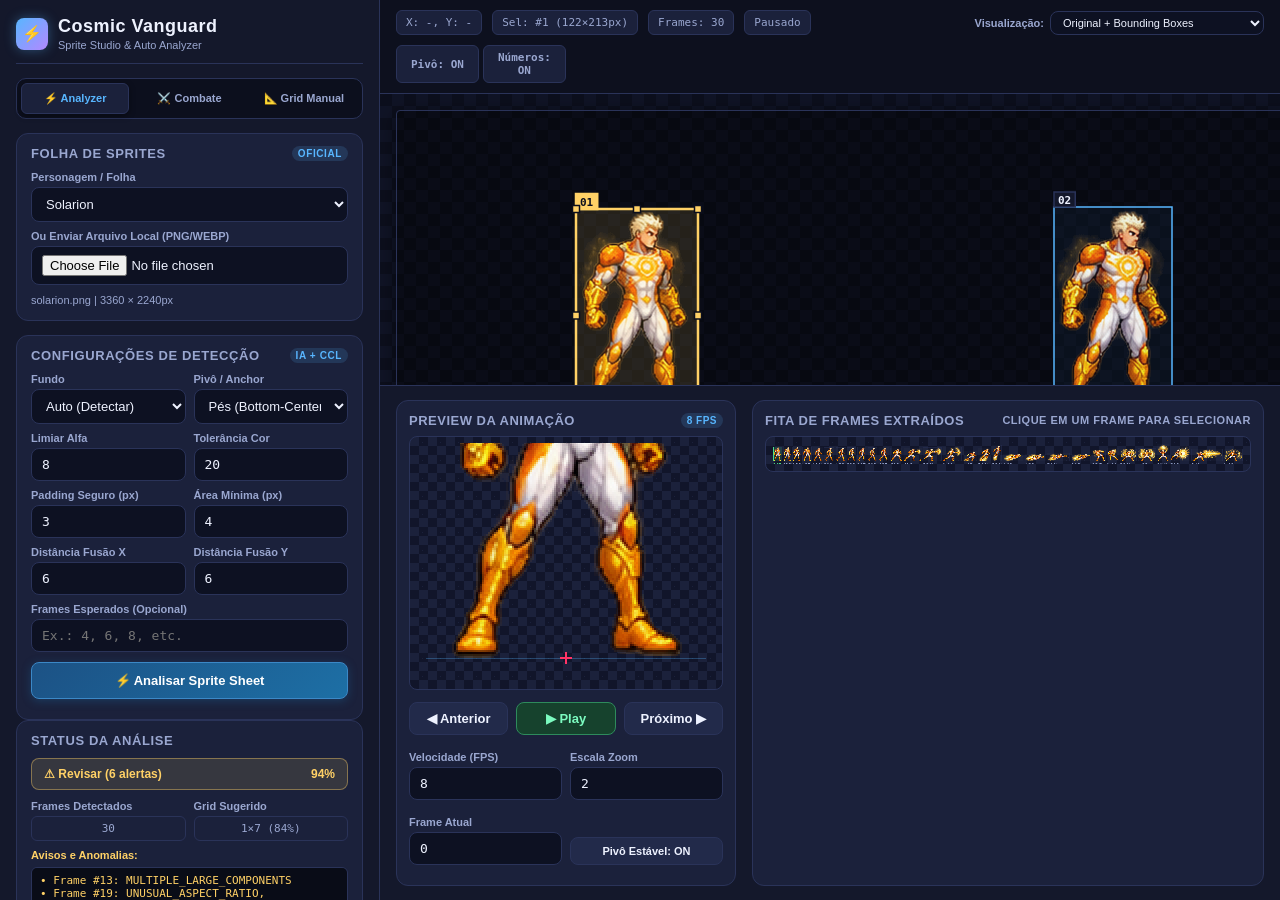
==== commit 429bdc81: "feat: add new hero and enemy sprite assets and sprite slicing tools" ====
--- a/sprite-viewer.html
+++ b/sprite-viewer.html
@@ -649,8 +649,8 @@
           <div><label for="frameY">Y Inicial</label><input id="frameY" type="number" value="0" /></div>
         </div>
         <div class="row">
-          <div><label for="frameW">Largura Frame</label><input id="frameW" type="number" value="400" /></div>
-          <div><label for="frameH">Altura Frame</label><input id="frameH" type="number" value="300" /></div>
+          <div><label for="frameW">Largura Frame</label><input id="frameW" type="number" value="480" /></div>
+          <div><label for="frameH">Altura Frame</label><input id="frameH" type="number" value="320" /></div>
         </div>
         <div class="row">
           <div><label for="frameCount">Quantidade</label><input id="frameCount" type="number" value="4" /></div>
@@ -776,6 +776,7 @@
   </main>
 
   <!-- MÓDULO DO ANALISADOR INTELIGENTE (ETAPA 2) -->
+  <script src="assets/sprites/processed/atlas.js"></script>
   <script src="src/utils/spriteAnalyzer.js"></script>
 
   <script>
@@ -790,11 +791,11 @@
       { id: 'red_velocity', name: 'Red Velocity', src: 'assets/sprites/processed/red_velocity.png' },
       { id: 'abyss_king', name: 'Abyss King', src: 'assets/sprites/processed/abyss_king.png' },
       { id: 'emerald_nova', name: 'Emerald Nova', src: 'assets/sprites/processed/emerald_nova.png' },
-      { id: 'shadow_trooper', name: 'Shadow Trooper', src: 'assets/sprites/enemies/shadow_trooper.png' },
-      { id: 'pulse_gunner', name: 'Pulse Gunner', src: 'assets/sprites/enemies/pulse_gunner.png' },
-      { id: 'armored_brute', name: 'Armored Brute', src: 'assets/sprites/enemies/armored_brute.png' },
-      { id: 'rift_assassin', name: 'Rift Assassin', src: 'assets/sprites/enemies/rift_assassin.png' },
-      { id: 'void_tyrant', name: 'Void Tyrant', src: 'assets/sprites/enemies/void_tyrant.png' },
+      { id: 'shadow_trooper', name: 'Shadow Trooper', src: 'assets/sprites/processed/enemies/shadow_trooper.png' },
+      { id: 'pulse_gunner', name: 'Pulse Gunner', src: 'assets/sprites/processed/enemies/pulse_gunner.png' },
+      { id: 'armored_brute', name: 'Armored Brute', src: 'assets/sprites/processed/enemies/armored_brute.png' },
+      { id: 'rift_assassin', name: 'Rift Assassin', src: 'assets/sprites/processed/enemies/rift_assassin.png' },
+      { id: 'void_tyrant', name: 'Void Tyrant', src: 'assets/sprites/processed/enemies/void_tyrant.png' },
     ];
 
     const GAME_ANIMATIONS = [
@@ -807,27 +808,28 @@
       { id: 'special', label: 'Special Attack', row: 6, count: 6 },
     ];
 
+    const { cellW: CELL_W, cellH: CELL_H, footMargin: FOOT_MARGIN, counts: FRAME_COUNTS } = window.SPRITE_ATLAS;
     const heroAnimation = (row, count, fps, loop = false) => ({
-      x: 0, y: row * 300, w: count * 400, h: 300, count, fps, loop
-    });
-    const heroAtlas = (scale, fps) => ({
+      x: 0, y: row * CELL_H, w: count * CELL_W, h: CELL_H, count, fps, loop
+    });
+    const heroAtlas = (id, scale, fps) => ({
       scale,
       animations: Object.fromEntries(GAME_ANIMATIONS.map((anim, i) => [
-        anim.id, heroAnimation(anim.row, anim.count, fps[i], i === 0 || i === 1 || i === 4)
+        anim.id, heroAnimation(anim.row, FRAME_COUNTS[id][anim.id], fps[i], i === 0 || i === 1 || i === 4)
       ]))
     });
     const GAME_ATLAS = {
-      solarion: heroAtlas(.392, [5, 9, 9, 7, 11, 7, 9]),
-      night_talon: heroAtlas(.392, [5, 9, 9, 7, 11, 7, 10]),
-      valoria: heroAtlas(.384, [5, 9, 9, 7, 10, 7, 9]),
-      red_velocity: heroAtlas(.392, [6, 12, 13, 9, 16, 8, 13]),
-      abyss_king: heroAtlas(.376, [5, 8, 9, 7, 10, 7, 9]),
-      emerald_nova: heroAtlas(.392, [5, 9, 9, 7, 11, 7, 9]),
-      shadow_trooper: heroAtlas(.336, [5, 8, 9, 7, 7, 6, 11]),
-      pulse_gunner: heroAtlas(.352, [5, 8, 9, 7, 7, 6, 11]),
-      armored_brute: heroAtlas(.368, [5, 8, 8, 7, 7, 6, 10]),
-      rift_assassin: heroAtlas(.336, [5, 8, 9, 7, 7, 6, 11]),
-      void_tyrant: heroAtlas(.384, [5, 8, 8, 7, 7, 6, 10]),
+      solarion: heroAtlas('solarion', .392, [5, 9, 9, 7, 11, 7, 9]),
+      night_talon: heroAtlas('night_talon', .392, [5, 9, 9, 7, 11, 7, 10]),
+      valoria: heroAtlas('valoria', .384, [5, 9, 9, 7, 10, 7, 9]),
+      red_velocity: heroAtlas('red_velocity', .392, [6, 12, 13, 9, 16, 8, 13]),
+      abyss_king: heroAtlas('abyss_king', .376, [5, 8, 9, 7, 10, 7, 9]),
+      emerald_nova: heroAtlas('emerald_nova', .392, [5, 9, 9, 7, 11, 7, 9]),
+      shadow_trooper: heroAtlas('shadow_trooper', .336, [5, 8, 9, 7, 7, 6, 11]),
+      pulse_gunner: heroAtlas('pulse_gunner', .352, [5, 8, 9, 7, 7, 6, 11]),
+      armored_brute: heroAtlas('armored_brute', .368, [5, 8, 8, 7, 7, 6, 10]),
+      rift_assassin: heroAtlas('rift_assassin', .336, [5, 8, 9, 7, 7, 6, 11]),
+      void_tyrant: heroAtlas('void_tyrant', .384, [5, 8, 8, 7, 7, 6, 10]),
     };
 
     // Estado da Aplicação
@@ -994,7 +996,7 @@
         const opt = document.createElement('option');
         opt.value = sheet.id;
         opt.textContent = sheet.name;
-        if (sheet.src.includes('/processed/')) el.gameplayHero.appendChild(opt);
+        if (!sheet.src.includes('/enemies/')) el.gameplayHero.appendChild(opt);
         else el.gameplayEnemy.appendChild(opt);
       });
       el.gameplayHero.value = 'solarion';
@@ -1920,8 +1922,8 @@
     function getManualRects() {
       const x = Number(el.frameX.value) || 0;
       const y = Number(el.frameY.value) || 0;
-      const w = Math.max(1, Number(el.frameW.value) || 400);
-      const h = Math.max(1, Number(el.frameH.value) || 300);
+      const w = Math.max(1, Number(el.frameW.value) || CELL_W);
+      const h = Math.max(1, Number(el.frameH.value) || CELL_H);
       const count = Math.max(1, Number(el.frameCount.value) || 4);
       const cols = Math.max(1, Number(el.columns.value) || 4);
       const gapX = Number(el.gapX.value) || 0;
@@ -2045,7 +2047,7 @@
         ctx.save();
         ctx.translate(x, groundY);
         ctx.scale(facing, 1);
-        ctx.drawImage(img, sx, def.y, sw, def.h, -dw / 2, -dh + Math.round(15 * scale), dw, dh);
+        ctx.drawImage(img, sx, def.y, sw, def.h, -dw / 2, -dh + Math.round(FOOT_MARGIN * scale), dw, dh);
         ctx.restore();
       }
 
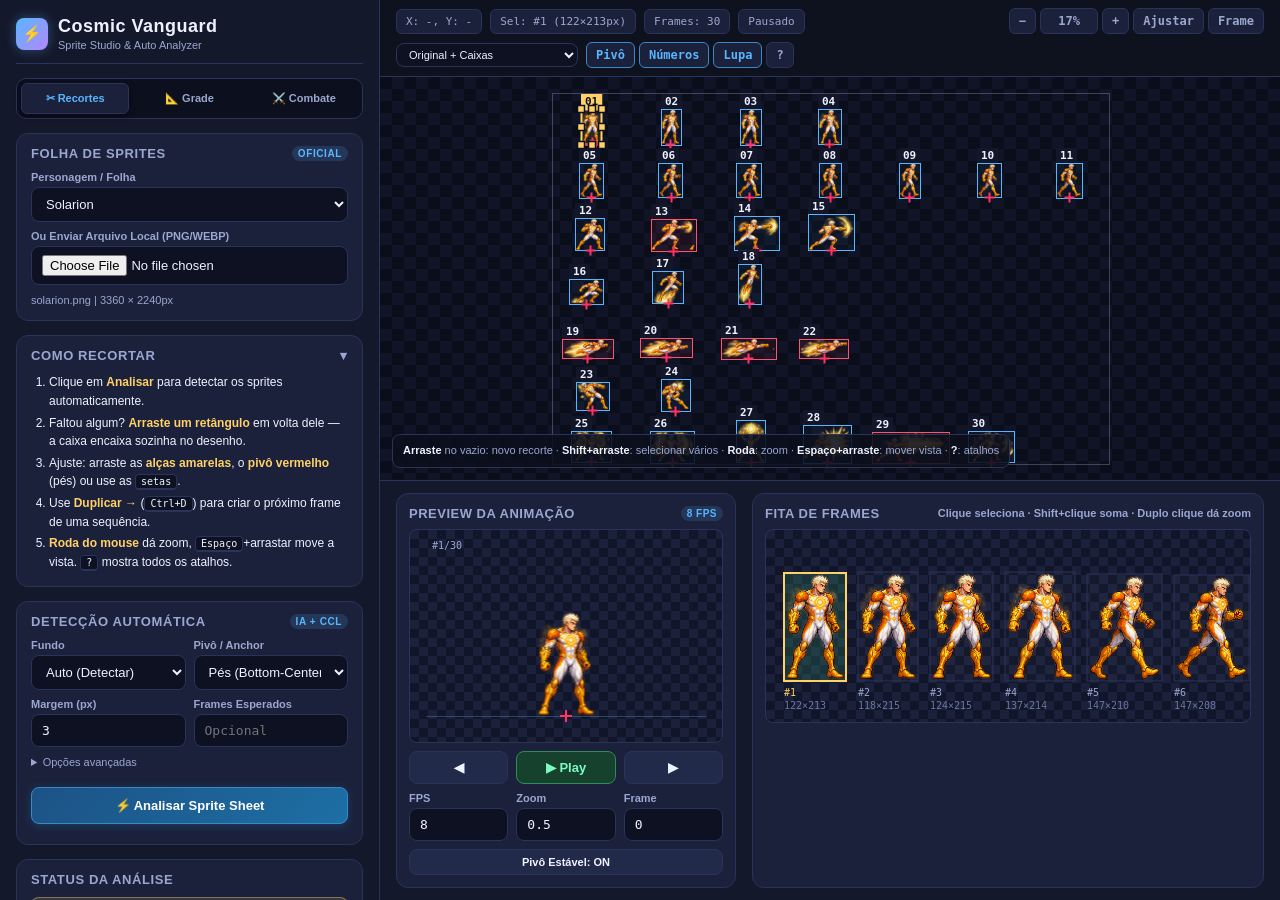
==== commit 37f55f77: "chore: update sprite-viewer and add graphify cache and manifest outputs" ====
--- a/sprite-viewer.html
+++ b/sprite-viewer.html
@@ -35,7 +35,8 @@
     body {
       display: grid;
       grid-template-columns: 380px minmax(0, 1fr);
-      min-height: 100vh;
+      height: 100vh;
+      overflow: hidden;
     }
 
     /* Scrollbars */
@@ -145,6 +146,26 @@
       color: var(--accent);
     }
 
+    details.section > summary {
+      cursor: pointer;
+      list-style: none;
+      margin: 0;
+    }
+    details.section > summary::-webkit-details-marker { display: none; }
+    details.section > summary::after { content: '▸'; color: var(--muted); }
+    details.section[open] > summary::after { content: '▾'; }
+    details.section[open] > summary { margin-bottom: 10px; }
+
+    .steps {
+      margin: 0;
+      padding-left: 18px;
+      font-size: 12px;
+      line-height: 1.55;
+      color: var(--text);
+    }
+    .steps li { margin-bottom: 3px; }
+    .steps b { color: var(--accent-2); }
+
     .row {
       display: grid;
       grid-template-columns: 1fr 1fr;
@@ -173,11 +194,27 @@
       font-family: inherit;
     }
     input[type="number"] { font-family: var(--font-mono); }
+    input[type="checkbox"] {
+      width: auto;
+      margin: 0;
+      accent-color: var(--accent);
+    }
     textarea {
       min-height: 80px;
       resize: vertical;
       font-family: var(--font-mono);
       font-size: 11px;
+    }
+
+    .check-row {
+      display: flex;
+      align-items: center;
+      gap: 8px;
+      font-size: 12px;
+      color: var(--text);
+      margin: 0 0 8px;
+      cursor: pointer;
+      font-weight: 500;
     }
 
     button {
@@ -198,6 +235,12 @@
     button:active {
       transform: translateY(1px);
     }
+    button:disabled {
+      opacity: 0.4;
+      cursor: not-allowed;
+      filter: none;
+      border-color: var(--line);
+    }
 
     .btn-primary {
       background: linear-gradient(135deg, #1c5285, #1d6fa5);
@@ -208,6 +251,19 @@
     .btn-ok { background: #16422d; border-color: #2e8b5c; color: #7cfbc0; }
     .btn-warn { background: #4a3615; border-color: #9c732a; color: #ffdb7d; }
     .btn-danger { background: #471d24; border-color: #943441; color: #ff919d; }
+
+    kbd {
+      font-family: var(--font-mono);
+      font-size: 10px;
+      padding: 1px 5px;
+      border-radius: 4px;
+      border: 1px solid var(--line);
+      border-bottom-width: 2px;
+      background: #0d1122;
+      color: var(--text);
+      white-space: nowrap;
+    }
+    button kbd { opacity: 0.7; }
 
     .tiny {
       font-size: 11px;
@@ -258,26 +314,27 @@
 
     /* Main Area Layout */
     .main {
-      display: grid;
-      grid-template-rows: auto auto 1fr auto;
-      min-height: 100vh;
+      display: flex;
+      flex-direction: column;
+      height: 100vh;
       min-width: 0;
-    }
+      overflow-y: auto;
+    }
+    .main > * { flex: none; }
+    .main > .viewer-wrap { flex: 1 1 auto; min-height: 360px; }
 
     /* Top Toolbar */
     .viewer-toolbar {
-      padding: 10px 16px;
+      padding: 8px 16px;
       border-bottom: 1px solid var(--line);
       display: flex;
-      gap: 10px;
+      gap: 8px;
       align-items: center;
       flex-wrap: wrap;
       background: rgba(14, 17, 31, 0.95);
-      position: sticky;
-      top: 0;
       z-index: 10;
-      backdrop-filter: blur(8px);
-    }
+    }
+    .viewer-toolbar button { width: auto; }
     .pill {
       padding: 5px 9px;
       border-radius: 6px;
@@ -288,7 +345,11 @@
       font-family: var(--font-mono);
     }
     .pill strong { color: var(--text); }
+    .pill.on { color: var(--accent); border-color: #3b88c7; }
     .toolbar-spacer { flex: 1; }
+    .btn-group { display: flex; gap: 4px; align-items: center; }
+    .btn-group button { padding: 5px 9px; font-size: 12px; }
+    #zoomLabel { min-width: 58px; text-align: center; }
 
     /* Gameplay Combat Card */
     .gameplay-card {
@@ -297,22 +358,15 @@
       background: var(--panel);
       min-width: 0;
     }
-    .gameplay-controls {
-      display: flex;
-      gap: 10px;
-      align-items: flex-end;
-      flex-wrap: wrap;
-      margin-bottom: 8px;
-    }
-    .gameplay-controls > div { min-width: 140px; flex: 1; }
-    .gameplay-controls button { width: auto; min-width: 160px; }
     #gameplayCanvas { width: 100%; max-width: 960px; height: auto; border-radius: 8px; }
 
-    /* Canvas Stage */
+    /* Canvas Stage (viewport com zoom/pan) */
     .viewer-wrap {
-      overflow: auto;
+      position: relative;
+      overflow: hidden;
       min-width: 0;
-      padding: 16px;
+      min-height: 0;
+      user-select: none;
       background:
         linear-gradient(45deg, #101426 25%, transparent 25%),
         linear-gradient(-45deg, #101426 25%, transparent 25%),
@@ -320,41 +374,77 @@
         linear-gradient(-45deg, transparent 75%, #101426 75%);
       background-size: 24px 24px;
       background-position: 0 0, 0 12px, 12px -12px, -12px 0px;
-      position: relative;
-    }
-
-    .sheet-stage {
-      position: relative;
-      display: inline-block;
-      min-width: 400px;
-      min-height: 240px;
-      border: 1px solid var(--line);
-      border-radius: 4px;
-      box-shadow: 0 4px 20px rgba(0,0,0,0.5);
-      background: rgba(0,0,0,0.4);
-    }
-
-    #sheetImage {
-      display: block;
-      max-width: none;
-      image-rendering: pixelated;
-    }
+      background-color: #0a0d1a;
+    }
+
+    #sheetImage { display: none; }
 
     #overlay {
       position: absolute;
       inset: 0;
-      pointer-events: auto;
+      width: 100%;
+      height: 100%;
       cursor: crosshair;
-    }
+      touch-action: none;
+    }
+
+    #loupe {
+      position: absolute;
+      top: 12px;
+      right: 12px;
+      width: 168px;
+      height: 168px;
+      border: 2px solid var(--line);
+      border-radius: 10px;
+      background: #070912;
+      box-shadow: 0 6px 20px rgba(0,0,0,0.6);
+      pointer-events: none;
+      display: none;
+    }
+
+    .viewer-hint {
+      position: absolute;
+      left: 12px;
+      bottom: 12px;
+      max-width: calc(100% - 24px);
+      background: rgba(12, 15, 29, 0.88);
+      border: 1px solid var(--line);
+      border-radius: 8px;
+      padding: 6px 10px;
+      font-size: 11px;
+      color: var(--muted);
+      pointer-events: none;
+      line-height: 1.8;
+    }
+    .viewer-hint b { color: var(--text); font-weight: 600; }
+
+    .toast {
+      position: absolute;
+      left: 50%;
+      top: 14px;
+      transform: translateX(-50%);
+      background: rgba(20, 24, 43, 0.95);
+      border: 1px solid var(--accent);
+      color: var(--text);
+      padding: 6px 14px;
+      border-radius: 999px;
+      font-size: 12px;
+      font-weight: 600;
+      pointer-events: none;
+      opacity: 0;
+      transition: opacity 0.2s ease;
+    }
+    .toast.show { opacity: 1; }
 
     /* Bottom Panels */
     .bottom-panels {
       border-top: 1px solid var(--line);
-      padding: 14px 16px;
+      padding: 12px 16px;
       display: grid;
-      grid-template-columns: 340px 1fr;
+      grid-template-columns: 340px minmax(0, 1fr);
       gap: 16px;
       background: var(--panel);
+      min-width: 0;
     }
 
     .preview-card {
@@ -365,6 +455,7 @@
       display: flex;
       flex-direction: column;
       gap: 8px;
+      min-width: 0;
     }
     .preview-card h3 {
       margin: 0;
@@ -376,6 +467,7 @@
       display: flex;
       justify-content: space-between;
       align-items: center;
+      gap: 8px;
     }
 
     .canvas-box {
@@ -394,6 +486,7 @@
       align-items: center;
       justify-content: center;
     }
+    .strip-box { justify-content: flex-start; }
 
     canvas {
       display: block;
@@ -402,14 +495,45 @@
 
     /* Frame Strip */
     #stripCanvas {
-      max-width: 100%;
-      height: auto;
+      height: 180px;
       cursor: pointer;
-    }
+      flex: none;
+    }
+
+    /* Help modal */
+    .help-modal {
+      position: fixed;
+      inset: 0;
+      background: rgba(0, 0, 0, 0.65);
+      display: none;
+      align-items: center;
+      justify-content: center;
+      z-index: 100;
+      padding: 16px;
+    }
+    .help-modal.open { display: flex; }
+    .help-card {
+      background: var(--panel);
+      border: 1px solid var(--line);
+      border-radius: 14px;
+      padding: 18px 22px;
+      max-width: 640px;
+      width: 100%;
+      max-height: 90vh;
+      overflow-y: auto;
+      box-shadow: 0 10px 40px rgba(0,0,0,0.6);
+    }
+    .help-card h2 { margin: 0 0 12px; font-size: 16px; }
+    .help-card h4 { margin: 14px 0 6px; font-size: 12px; color: var(--muted); text-transform: uppercase; letter-spacing: 0.5px; }
+    .help-card table { width: 100%; border-collapse: collapse; font-size: 12px; }
+    .help-card td { padding: 4px 6px; border-bottom: 1px solid var(--line); vertical-align: top; }
+    .help-card td:first-child { width: 42%; white-space: nowrap; }
 
     @media (max-width: 1100px) {
-      body { grid-template-columns: minmax(0, 1fr); }
+      body { grid-template-columns: minmax(0, 1fr); height: auto; overflow: auto; }
       .sidebar { border-right: 0; border-bottom: 1px solid var(--line); }
+      .main { height: auto; overflow: visible; }
+      .main > .viewer-wrap { flex-basis: 70vh; }
       .bottom-panels { grid-template-columns: 1fr; }
     }
   </style>
@@ -427,9 +551,9 @@
 
     <!-- Navegação de Abas -->
     <div class="nav-tabs">
-      <button class="nav-tab active" id="tabAuto" onclick="switchTab('auto')">⚡ Analyzer</button>
+      <button class="nav-tab active" id="tabAuto" onclick="switchTab('auto')">✂ Recortes</button>
+      <button class="nav-tab" id="tabManual" onclick="switchTab('manual')">📐 Grade</button>
       <button class="nav-tab" id="tabCombat" onclick="switchTab('combat')">⚔️ Combate</button>
-      <button class="nav-tab" id="tabManual" onclick="switchTab('manual')">📐 Grid Manual</button>
     </div>
 
     <!-- 1. SPRITE SHEET SELECTOR (Comum a todas as abas) -->
@@ -453,15 +577,26 @@
       <p class="tiny" id="sheetInfo">—</p>
     </div>
 
-    <!-- ABA 1: AUTO ANALYZER INTELIGENTE -->
-    <div id="panelAuto">
+    <!-- ABA 1: RECORTES (Auto Analyzer + Editor) -->
+    <div id="panelAuto" style="display: flex; flex-direction: column; gap: 14px;">
+      <details class="section" open id="howtoBox">
+        <summary class="section-title"><span>Como recortar</span></summary>
+        <ol class="steps">
+          <li>Clique em <b>Analisar</b> para detectar os sprites automaticamente.</li>
+          <li>Faltou algum? <b>Arraste um retângulo</b> em volta dele — a caixa encaixa sozinha no desenho.</li>
+          <li>Ajuste: arraste as <b>alças amarelas</b>, o <b>pivô vermelho</b> (pés) ou use as <kbd>setas</kbd>.</li>
+          <li>Use <b>Duplicar →</b> (<kbd>Ctrl+D</kbd>) para criar o próximo frame de uma sequência.</li>
+          <li><b>Roda do mouse</b> dá zoom, <kbd>Espaço</kbd>+arrastar move a vista. <kbd>?</kbd> mostra todos os atalhos.</li>
+        </ol>
+      </details>
+
       <!-- Painel de Configurações de Detecção -->
       <div class="section">
         <div class="section-title">
-          <span>Configurações de Detecção</span>
+          <span>Detecção Automática</span>
           <span class="section-badge">IA + CCL</span>
         </div>
-        
+
         <div class="row">
           <div>
             <label for="autoBgType">Fundo</label>
@@ -483,45 +618,47 @@
 
         <div class="row">
           <div>
-            <label for="autoAlpha">Limiar Alfa</label>
-            <input id="autoAlpha" type="number" value="8" min="1" max="255" />
+            <label for="autoPadding">Margem (px)</label>
+            <input id="autoPadding" type="number" value="3" min="0" max="20" title="Espaço extra em volta do desenho. Protege pontas de espadas e cabelos." />
           </div>
           <div>
-            <label for="autoTolerance">Tolerância Cor</label>
-            <input id="autoTolerance" type="number" value="20" min="1" max="100" />
+            <label for="autoExpectedFrames">Frames Esperados</label>
+            <input id="autoExpectedFrames" type="number" placeholder="Opcional" min="1" />
           </div>
         </div>
 
-        <div class="row">
-          <div>
-            <label for="autoPadding">Padding Seguro (px)</label>
-            <input id="autoPadding" type="number" value="3" min="0" max="20" title="Protege pontas de espadas e cabelos" />
+        <details style="margin-bottom: 8px;">
+          <summary class="tiny" style="cursor: pointer; margin: 0 0 8px;">Opções avançadas</summary>
+          <div class="row">
+            <div>
+              <label for="autoAlpha">Limiar Alfa</label>
+              <input id="autoAlpha" type="number" value="8" min="1" max="255" />
+            </div>
+            <div>
+              <label for="autoTolerance">Tolerância Cor</label>
+              <input id="autoTolerance" type="number" value="20" min="1" max="100" />
+            </div>
           </div>
-          <div>
-            <label for="autoMinArea">Área Mínima (px)</label>
-            <input id="autoMinArea" type="number" value="4" min="1" max="100" />
+          <div class="row">
+            <div>
+              <label for="autoMinArea">Área Mínima (px)</label>
+              <input id="autoMinArea" type="number" value="4" min="1" max="100" />
+            </div>
+            <div></div>
           </div>
-        </div>
-
-        <div class="row">
-          <div>
-            <label for="autoMergeX">Distância Fusão X</label>
-            <input id="autoMergeX" type="number" value="6" min="0" max="30" title="Une armas ou faíscas ao corpo" />
+          <div class="row">
+            <div>
+              <label for="autoMergeX">Distância Fusão X</label>
+              <input id="autoMergeX" type="number" value="6" min="0" max="30" title="Une armas ou faíscas ao corpo" />
+            </div>
+            <div>
+              <label for="autoMergeY">Distância Fusão Y</label>
+              <input id="autoMergeY" type="number" value="6" min="0" max="30" />
+            </div>
           </div>
-          <div>
-            <label for="autoMergeY">Distância Fusão Y</label>
-            <input id="autoMergeY" type="number" value="6" min="0" max="30" />
-          </div>
-        </div>
+        </details>
 
         <div class="row row-1">
-          <div>
-            <label for="autoExpectedFrames">Frames Esperados (Opcional)</label>
-            <input id="autoExpectedFrames" type="number" placeholder="Ex.: 4, 6, 8, etc." min="1" />
-          </div>
-        </div>
-
-        <div class="row row-1" style="margin-top: 10px;">
           <button id="runAutoAnalyzeBtn" class="btn-primary" style="padding: 10px;">
             ⚡ Analisar Sprite Sheet
           </button>
@@ -537,7 +674,7 @@
         </div>
         <div class="row">
           <div>
-            <label>Frames Detectados</label>
+            <label>Frames</label>
             <div id="detectedCountPill" class="pill" style="text-align: center;">0</div>
           </div>
           <div>
@@ -546,17 +683,23 @@
           </div>
         </div>
         <div id="warningsContainer" style="display: none;">
-          <label style="color: var(--accent-2);">Avisos e Anomalias:</label>
+          <label style="color: var(--accent-2);">Avisos (clique para ir ao frame):</label>
           <div id="analyzerWarnings" class="warnings-box"></div>
         </div>
       </div>
 
-      <!-- Editor Manual do Frame Selecionado -->
+      <!-- Editor do Frame Selecionado -->
       <div class="section">
         <div class="section-title">
           <span>Frame Selecionado</span>
           <span class="section-badge" id="selectedFrameBadge">#0</span>
         </div>
+
+        <label class="check-row" title="Ao desenhar um retângulo, a caixa encolhe até o desenho (segure Alt para desativar)">
+          <input type="checkbox" id="autoTrimOnDraw" checked />
+          Encaixar no desenho ao criar (<kbd>Alt</kbd> ignora)
+        </label>
+
         <div class="row">
           <div>
             <label for="selFrameX">X</label>
@@ -587,14 +730,39 @@
             <input id="selAnchorY" type="number" step="1" />
           </div>
         </div>
-
+        <div class="row">
+          <div>
+            <label for="snapStep" title="Arredonda posição e tamanho para múltiplos deste valor ao arrastar">Snap (px)</label>
+            <input id="snapStep" type="number" value="1" min="1" max="256" />
+          </div>
+          <div style="display: flex; align-items: flex-end;">
+            <button id="sameSizeBtn" title="Deixa todos os frames selecionados com o tamanho do primeiro (mantém os pés)">▣ Mesmo Tamanho</button>
+          </div>
+        </div>
+
+        <div class="row">
+          <button id="trimBtn" class="btn-ok" title="Encolhe a caixa até os pixels do desenho (T)">✂ Encaixar <kbd>T</kbd></button>
+          <button id="duplicateBtn" class="btn-primary" title="Cria uma cópia logo à direita (Ctrl+D)">⎘ Duplicar → <kbd>Ctrl+D</kbd></button>
+        </div>
+        <div class="row">
+          <button id="moveEarlierBtn" title="Move este frame para antes na ordem da animação ([)">◀ Ordem <kbd>[</kbd></button>
+          <button id="moveLaterBtn" title="Move este frame para depois na ordem da animação (])">Ordem ▶ <kbd>]</kbd></button>
+        </div>
         <div class="row">
           <button id="splitVertBtn" class="btn-warn" title="Divide este frame verticalmente em 2">✁ Dividir Vert.</button>
           <button id="splitHorizBtn" class="btn-warn" title="Divide este frame horizontalmente em 2">✃ Dividir Horiz.</button>
         </div>
         <div class="row">
-          <button id="mergeSelectedBtn" class="btn-primary" title="Une os frames selecionados em um único">⧉ Mesclar Seleção</button>
-          <button id="deleteFrameBtn" class="btn-danger" title="Remove este frame">🗑 Excluir</button>
+          <button id="mergeSelectedBtn" title="Une os frames selecionados em um único (Shift+clique para selecionar vários)">⧉ Mesclar</button>
+          <button id="deleteFrameBtn" class="btn-danger" title="Remove os frames selecionados (Delete)">🗑 Excluir <kbd>Del</kbd></button>
+        </div>
+        <div class="row">
+          <button id="sortFramesBtn" title="Reordena todos os frames por linha, da esquerda para a direita">⇅ Ordenar por Posição</button>
+          <button id="clearFramesBtn" title="Remove todos os recortes para começar do zero">⌫ Limpar Tudo</button>
+        </div>
+        <div class="row">
+          <button id="undoBtn" title="Desfazer (Ctrl+Z)">↶ Desfazer</button>
+          <button id="redoBtn" title="Refazer (Ctrl+Y)">↷ Refazer</button>
         </div>
       </div>
 
@@ -606,8 +774,9 @@
           <button id="exportSheetBtn" class="btn-ok">📥 Atlas Normalizado</button>
         </div>
         <div class="row row-1">
-          <button id="exportFramesBtn">📦 Baixar Frames PNGs</button>
-        </div>
+          <button id="exportFramesBtn">📦 Baixar Frames (.zip)</button>
+        </div>
+        <p class="tiny">Suas edições são salvas automaticamente neste navegador, por folha.</p>
       </div>
     </div>
 
@@ -634,13 +803,14 @@
       </div>
     </div>
 
-    <!-- ABA 3: RECORTE MANUAL TRADICIONAL (Preserva 100% da ferramenta clássica) -->
-    <div id="panelManual" style="display: none;">
+    <!-- ABA 3: GRADE REGULAR -->
+    <div id="panelManual" style="display: none; flex-direction: column; gap: 14px;">
       <div class="section">
-        <div class="section-title">Grade Regular Manual</div>
+        <div class="section-title">Grade Regular</div>
+        <p class="tiny" style="margin: 0 0 10px;">Dica: <b style="color: var(--text);">arraste na imagem</b> sobre o primeiro frame para definir X, Y, largura e altura de uma vez.</p>
         <div class="row row-1">
           <div>
-            <label for="animationSelect">Animação de Destino</label>
+            <label for="animationSelect">Carregar Animação do Atlas</label>
             <select id="animationSelect"></select>
           </div>
         </div>
@@ -661,9 +831,13 @@
           <div><label for="gapY">Espaço Y</label><input id="gapY" type="number" value="0" /></div>
         </div>
         <div class="row row-3">
-          <button id="fitNaturalBtn" class="btn-warn">Tamanho Real</button>
+          <button id="fitNaturalBtn" class="btn-warn">Zoom 100%</button>
           <button id="resetBtn">Resetar</button>
           <button id="toggleBoxesBtn" class="btn-primary">Ocultar Caixas</button>
+        </div>
+        <div class="row">
+          <button id="gridToFramesBtn" class="btn-ok" title="Copia as células da grade para a aba Recortes, onde podem ser editadas uma a uma">➜ Usar como Recortes</button>
+          <button id="gridToFramesTrimBtn" class="btn-ok" title="Copia as células e encaixa cada uma no desenho">➜ Usar + Encaixar</button>
         </div>
       </div>
 
@@ -689,23 +863,29 @@
       <span class="pill" id="selectionInfo">Seleção: -</span>
       <span class="pill" id="frameSummary">Frames: 0</span>
       <span class="pill" id="playStatus">Pausado</span>
-      
+
       <div class="toolbar-spacer"></div>
 
-      <!-- Seletor de Modo de Debug (ETAPA 17) -->
-      <div style="display: flex; align-items: center; gap: 6px;">
-        <label for="debugViewSelect" style="margin: 0; font-size: 11px;">Visualização:</label>
-        <select id="debugViewSelect" style="width: auto; padding: 4px 8px; font-size: 11px;">
-          <option value="original">Original + Bounding Boxes</option>
-          <option value="mask">Máscara Foreground / Fundo</option>
-          <option value="components">Connected Components (Coloridos)</option>
-          <option value="boxes_only">Apenas Bounding Boxes & Anchors</option>
-        </select>
+      <div class="btn-group">
+        <button id="zoomOutBtn" class="pill" title="Diminuir zoom (-)">−</button>
+        <button id="zoomLabel" class="pill" title="Clique para ajustar à tela (0)">100%</button>
+        <button id="zoomInBtn" class="pill" title="Aumentar zoom (+)">+</button>
+        <button id="zoomFitBtn" class="pill" title="Ajustar à tela (0)">Ajustar</button>
+        <button id="zoomSelBtn" class="pill" title="Zoom no frame selecionado (F)">Frame</button>
       </div>
 
-      <div style="display: flex; gap: 4px;">
-        <button id="toggleAnchorsBtn" class="pill" style="cursor: pointer;" title="Exibir cruzetas dos pés (+)">Pivô: ON</button>
-        <button id="toggleLabelsBtn" class="pill" style="cursor: pointer;" title="Exibir número do frame">Números: ON</button>
+      <select id="debugViewSelect" style="width: auto; padding: 4px 8px; font-size: 11px;" title="Modo de visualização">
+        <option value="original">Original + Caixas</option>
+        <option value="mask">Máscara Foreground / Fundo</option>
+        <option value="components">Connected Components</option>
+        <option value="boxes_only">Imagem Esmaecida + Caixas</option>
+      </select>
+
+      <div class="btn-group">
+        <button id="toggleAnchorsBtn" class="pill on" title="Exibir cruzetas dos pés (+)">Pivô</button>
+        <button id="toggleLabelsBtn" class="pill on" title="Exibir número do frame">Números</button>
+        <button id="toggleLoupeBtn" class="pill on" title="Lupa de precisão no canto (L)">Lupa</button>
+        <button id="helpBtn" class="pill" title="Atalhos de teclado (?)">?</button>
       </div>
     </div>
 
@@ -717,12 +897,13 @@
       <p class="tiny" id="gameplayStatus">Prévia da primeira fase com física, escala real de combate e renderização por pés fixos.</p>
     </section>
 
-    <!-- Stage do Sprite Sheet com Overlay Interativo -->
+    <!-- Viewport do Sprite Sheet (zoom/pan) -->
     <div class="viewer-wrap" id="viewerWrap">
-      <div class="sheet-stage" id="sheetStage">
-        <img id="sheetImage" alt="Sprite sheet" />
-        <canvas id="overlay"></canvas>
-      </div>
+      <img id="sheetImage" alt="Sprite sheet" />
+      <canvas id="overlay"></canvas>
+      <canvas id="loupe" width="168" height="168"></canvas>
+      <div class="viewer-hint" id="viewerHint"></div>
+      <div class="toast" id="toast"></div>
     </div>
 
     <!-- Painéis Inferiores: Animação e Strip -->
@@ -734,46 +915,84 @@
           <span class="section-badge" id="previewFpsBadge">8 FPS</span>
         </h3>
         <div class="canvas-box">
-          <canvas id="previewCanvas" width="280" height="240"></canvas>
-        </div>
-        <div class="row row-3" style="margin-top: 4px;">
-          <button id="prevBtn">◀ Anterior</button>
-          <button id="playBtn" class="btn-ok">▶ Play</button>
-          <button id="nextBtn">Próximo ▶</button>
-        </div>
-        <div class="row">
+          <canvas id="previewCanvas" width="280" height="200"></canvas>
+        </div>
+        <div class="row row-3" style="margin: 0;">
+          <button id="prevBtn" title="Frame anterior (,)">◀</button>
+          <button id="playBtn" class="btn-ok" title="Play / Pause (P)">▶ Play</button>
+          <button id="nextBtn" title="Próximo frame (.)">▶</button>
+        </div>
+        <div class="row row-3" style="margin: 0;">
           <div>
-            <label for="fps">Velocidade (FPS)</label>
+            <label for="fps">FPS</label>
             <input id="fps" type="number" value="8" min="1" max="60" />
           </div>
           <div>
-            <label for="previewScale">Escala Zoom</label>
-            <input id="previewScale" type="number" value="2" min="1" max="6" />
+            <label for="previewScale">Zoom</label>
+            <input id="previewScale" type="number" value="0.5" min="0.1" max="6" step="0.1" />
           </div>
-        </div>
-        <div class="row">
           <div>
-            <label for="currentFrame">Frame Atual</label>
+            <label for="currentFrame">Frame</label>
             <input id="currentFrame" type="number" value="0" min="0" />
           </div>
-          <div style="display: flex; align-items: flex-end;">
-            <button id="toggleNormalizedPreviewBtn" style="font-size: 11px; padding: 7px;">Pivô Estável: ON</button>
-          </div>
+        </div>
+        <div class="row row-1" style="margin: 0;">
+          <button id="toggleNormalizedPreviewBtn" style="font-size: 11px; padding: 6px;">Pivô Estável: ON</button>
         </div>
       </div>
 
       <!-- Fita de Frames Extraídos (Strip) -->
       <div class="preview-card">
         <h3>
-          <span>Fita de Frames Extraídos</span>
-          <span class="tiny" style="margin: 0;">Clique em um frame para selecionar</span>
+          <span>Fita de Frames</span>
+          <span class="tiny" style="margin: 0; text-transform: none; letter-spacing: 0;">Clique seleciona · Shift+clique soma · Duplo clique dá zoom</span>
         </h3>
-        <div class="canvas-box">
-          <canvas id="stripCanvas" width="900" height="200"></canvas>
+        <div class="canvas-box strip-box">
+          <canvas id="stripCanvas" width="900" height="180"></canvas>
         </div>
       </div>
     </div>
   </main>
+
+  <!-- Atalhos -->
+  <div class="help-modal" id="helpModal">
+    <div class="help-card">
+      <h2>⌨ Atalhos do Editor de Recortes</h2>
+      <h4>Vista</h4>
+      <table>
+        <tr><td>Roda do mouse</td><td>Zoom na posição do cursor</td></tr>
+        <tr><td><kbd>Espaço</kbd> + arrastar · botão do meio</td><td>Mover a vista (pan)</td></tr>
+        <tr><td><kbd>Shift</kbd> + roda</td><td>Rolar horizontalmente</td></tr>
+        <tr><td><kbd>0</kbd> · <kbd>1</kbd> · <kbd>F</kbd></td><td>Ajustar à tela · Zoom 100% · Zoom no frame selecionado</td></tr>
+        <tr><td><kbd>+</kbd> / <kbd>-</kbd></td><td>Aumentar / diminuir zoom</td></tr>
+        <tr><td><kbd>L</kbd></td><td>Liga/desliga a lupa de precisão</td></tr>
+      </table>
+      <h4>Recortes</h4>
+      <table>
+        <tr><td>Arrastar no vazio</td><td>Criar novo recorte (encaixa no desenho; <kbd>Alt</kbd> ignora)</td></tr>
+        <tr><td><kbd>Shift</kbd> + arrastar no vazio</td><td>Selecionar vários com um retângulo</td></tr>
+        <tr><td><kbd>Shift</kbd> + clique</td><td>Adicionar/remover da seleção</td></tr>
+        <tr><td>Arrastar caixa · alças · cruz vermelha</td><td>Mover · redimensionar · mover o pivô (pés)</td></tr>
+        <tr><td>Duplo clique na caixa</td><td>Zoom no frame</td></tr>
+        <tr><td><kbd>Setas</kbd> (<kbd>Shift</kbd> = 10px)</td><td>Mover seleção</td></tr>
+        <tr><td><kbd>Alt</kbd> + <kbd>Setas</kbd></td><td>Redimensionar (largura / altura)</td></tr>
+        <tr><td><kbd>T</kbd></td><td>Encaixar caixa no desenho</td></tr>
+        <tr><td><kbd>Ctrl+D</kbd></td><td>Duplicar à direita (próximo frame)</td></tr>
+        <tr><td><kbd>Delete</kbd></td><td>Excluir seleção</td></tr>
+        <tr><td><kbd>[</kbd> / <kbd>]</kbd></td><td>Mudar ordem na animação</td></tr>
+        <tr><td><kbd>Tab</kbd> / <kbd>Shift+Tab</kbd></td><td>Selecionar próximo / anterior</td></tr>
+        <tr><td><kbd>Ctrl+A</kbd> · <kbd>Esc</kbd></td><td>Selecionar tudo · limpar seleção</td></tr>
+        <tr><td><kbd>Ctrl+Z</kbd> / <kbd>Ctrl+Y</kbd></td><td>Desfazer / refazer</td></tr>
+      </table>
+      <h4>Animação</h4>
+      <table>
+        <tr><td><kbd>P</kbd> · <kbd>,</kbd> / <kbd>.</kbd></td><td>Play/pause · frame anterior / próximo</td></tr>
+      </table>
+      <div class="row row-1" style="margin-top: 14px;">
+        <button id="helpCloseBtn" class="btn-primary">Entendi</button>
+      </div>
+    </div>
+  </div>
 
   <!-- MÓDULO DO ANALISADOR INTELIGENTE (ETAPA 2) -->
   <script src="assets/sprites/processed/atlas.js"></script>
@@ -840,144 +1059,190 @@
       showBoxes: true,
       showAnchors: true,
       showLabels: true,
+      showLoupe: true,
       normalizePreview: true,
       debugView: 'original',
       playing: false,
       currentFrame: 0,
       lastFrameTime: 0,
-      
+
       // Auto Analyzer Data
       analysisResult: null,
       debugCanvasMask: null,
       debugCanvasComponents: null,
-      frames: [], // Array de frames ativos [{ id, x, y, width, height, anchorX, anchorY, contentBounds, confidence, warnings }]
-      
-      // Interação do Editor
-      selectedFrameIndices: new Set([0]),
-      dragMode: null, // 'move' | 'resize' | 'create'
-      dragHandle: null, // 'nw','n','ne','e','se','s','sw','w'
-      dragStart: null,
-      dragCurrent: null,
-      activeBoxOriginal: null,
+      alphaMask: null,
+      frames: [], // [{ id, x, y, width, height, anchorX, anchorY, relativeAnchorX, relativeAnchorY, contentBounds, confidence, warnings }]
+
+      // Seleção
+      selectedFrameIndices: new Set(),
+      primaryIndex: -1,
+
+      // Viewport
+      view: { zoom: 1, panX: 0, panY: 0 },
+      hover: null, // último ponteiro sobre o canvas
+      spaceDown: false,
+      drag: null,
+
+      // Desfazer / refazer
+      history: [],
+      future: [],
+
+      // Hit-test da fita
+      stripHits: [],
 
       // Simulação de combate
       gameplayPlaying: false,
       gameplayStart: 0,
-      gameplayReq: null,
     };
 
     // Elementos DOM
+    const $ = (id) => document.getElementById(id);
     const el = {
-      sheetSelect: document.getElementById('sheetSelect'),
-      uploadInput: document.getElementById('uploadInput'),
-      sheetInfo: document.getElementById('sheetInfo'),
-      sheetBadge: document.getElementById('sheetBadge'),
-      sheetImage: document.getElementById('sheetImage'),
-      overlay: document.getElementById('overlay'),
+      sheetSelect: $('sheetSelect'),
+      uploadInput: $('uploadInput'),
+      sheetInfo: $('sheetInfo'),
+      sheetBadge: $('sheetBadge'),
+      sheetImage: $('sheetImage'),
+      overlay: $('overlay'),
+      loupe: $('loupe'),
+      viewerWrap: $('viewerWrap'),
+      viewerHint: $('viewerHint'),
+      toast: $('toast'),
 
       // Auto Analyzer
-      autoBgType: document.getElementById('autoBgType'),
-      autoAnchorMode: document.getElementById('autoAnchorMode'),
-      autoAlpha: document.getElementById('autoAlpha'),
-      autoTolerance: document.getElementById('autoTolerance'),
-      autoPadding: document.getElementById('autoPadding'),
-      autoMinArea: document.getElementById('autoMinArea'),
-      autoMergeX: document.getElementById('autoMergeX'),
-      autoMergeY: document.getElementById('autoMergeY'),
-      autoExpectedFrames: document.getElementById('autoExpectedFrames'),
-      runAutoAnalyzeBtn: document.getElementById('runAutoAnalyzeBtn'),
+      autoBgType: $('autoBgType'),
+      autoAnchorMode: $('autoAnchorMode'),
+      autoAlpha: $('autoAlpha'),
+      autoTolerance: $('autoTolerance'),
+      autoPadding: $('autoPadding'),
+      autoMinArea: $('autoMinArea'),
+      autoMergeX: $('autoMergeX'),
+      autoMergeY: $('autoMergeY'),
+      autoExpectedFrames: $('autoExpectedFrames'),
+      runAutoAnalyzeBtn: $('runAutoAnalyzeBtn'),
 
       // Status
-      analyzerStatusBanner: document.getElementById('analyzerStatusBanner'),
-      analyzerStatusText: document.getElementById('analyzerStatusText'),
-      analyzerConfidenceText: document.getElementById('analyzerConfidenceText'),
-      detectedCountPill: document.getElementById('detectedCountPill'),
-      gridInfoPill: document.getElementById('gridInfoPill'),
-      warningsContainer: document.getElementById('warningsContainer'),
-      analyzerWarnings: document.getElementById('analyzerWarnings'),
-
-      // Editor Manual
-      selectedFrameBadge: document.getElementById('selectedFrameBadge'),
-      selFrameX: document.getElementById('selFrameX'),
-      selFrameY: document.getElementById('selFrameY'),
-      selFrameW: document.getElementById('selFrameW'),
-      selFrameH: document.getElementById('selFrameH'),
-      selAnchorX: document.getElementById('selAnchorX'),
-      selAnchorY: document.getElementById('selAnchorY'),
-      splitVertBtn: document.getElementById('splitVertBtn'),
-      splitHorizBtn: document.getElementById('splitHorizBtn'),
-      mergeSelectedBtn: document.getElementById('mergeSelectedBtn'),
-      deleteFrameBtn: document.getElementById('deleteFrameBtn'),
+      analyzerStatusBanner: $('analyzerStatusBanner'),
+      analyzerStatusText: $('analyzerStatusText'),
+      analyzerConfidenceText: $('analyzerConfidenceText'),
+      detectedCountPill: $('detectedCountPill'),
+      gridInfoPill: $('gridInfoPill'),
+      warningsContainer: $('warningsContainer'),
+      analyzerWarnings: $('analyzerWarnings'),
+
+      // Editor
+      autoTrimOnDraw: $('autoTrimOnDraw'),
+      selectedFrameBadge: $('selectedFrameBadge'),
+      selFrameX: $('selFrameX'),
+      selFrameY: $('selFrameY'),
+      selFrameW: $('selFrameW'),
+      selFrameH: $('selFrameH'),
+      selAnchorX: $('selAnchorX'),
+      selAnchorY: $('selAnchorY'),
+      snapStep: $('snapStep'),
+      sameSizeBtn: $('sameSizeBtn'),
+      trimBtn: $('trimBtn'),
+      duplicateBtn: $('duplicateBtn'),
+      moveEarlierBtn: $('moveEarlierBtn'),
+      moveLaterBtn: $('moveLaterBtn'),
+      splitVertBtn: $('splitVertBtn'),
+      splitHorizBtn: $('splitHorizBtn'),
+      mergeSelectedBtn: $('mergeSelectedBtn'),
+      deleteFrameBtn: $('deleteFrameBtn'),
+      sortFramesBtn: $('sortFramesBtn'),
+      clearFramesBtn: $('clearFramesBtn'),
+      undoBtn: $('undoBtn'),
+      redoBtn: $('redoBtn'),
 
       // Exportação
-      exportJsonBtn: document.getElementById('exportJsonBtn'),
-      exportSheetBtn: document.getElementById('exportSheetBtn'),
-      exportFramesBtn: document.getElementById('exportFramesBtn'),
+      exportJsonBtn: $('exportJsonBtn'),
+      exportSheetBtn: $('exportSheetBtn'),
+      exportFramesBtn: $('exportFramesBtn'),
 
       // Toolbar
-      mousePos: document.getElementById('mousePos'),
-      selectionInfo: document.getElementById('selectionInfo'),
-      frameSummary: document.getElementById('frameSummary'),
-      playStatus: document.getElementById('playStatus'),
-      debugViewSelect: document.getElementById('debugViewSelect'),
-      toggleAnchorsBtn: document.getElementById('toggleAnchorsBtn'),
-      toggleLabelsBtn: document.getElementById('toggleLabelsBtn'),
+      mousePos: $('mousePos'),
+      selectionInfo: $('selectionInfo'),
+      frameSummary: $('frameSummary'),
+      playStatus: $('playStatus'),
+      debugViewSelect: $('debugViewSelect'),
+      toggleAnchorsBtn: $('toggleAnchorsBtn'),
+      toggleLabelsBtn: $('toggleLabelsBtn'),
+      toggleLoupeBtn: $('toggleLoupeBtn'),
+      helpBtn: $('helpBtn'),
+      helpModal: $('helpModal'),
+      helpCloseBtn: $('helpCloseBtn'),
+      zoomOutBtn: $('zoomOutBtn'),
+      zoomInBtn: $('zoomInBtn'),
+      zoomLabel: $('zoomLabel'),
+      zoomFitBtn: $('zoomFitBtn'),
+      zoomSelBtn: $('zoomSelBtn'),
 
       // Preview & Strip
-      previewCanvas: document.getElementById('previewCanvas'),
-      stripCanvas: document.getElementById('stripCanvas'),
-      prevBtn: document.getElementById('prevBtn'),
-      playBtn: document.getElementById('playBtn'),
-      nextBtn: document.getElementById('nextBtn'),
-      fps: document.getElementById('fps'),
-      previewScale: document.getElementById('previewScale'),
-      currentFrame: document.getElementById('currentFrame'),
-      previewFpsBadge: document.getElementById('previewFpsBadge'),
-      toggleNormalizedPreviewBtn: document.getElementById('toggleNormalizedPreviewBtn'),
+      previewCanvas: $('previewCanvas'),
+      stripCanvas: $('stripCanvas'),
+      prevBtn: $('prevBtn'),
+      playBtn: $('playBtn'),
+      nextBtn: $('nextBtn'),
+      fps: $('fps'),
+      previewScale: $('previewScale'),
+      currentFrame: $('currentFrame'),
+      previewFpsBadge: $('previewFpsBadge'),
+      toggleNormalizedPreviewBtn: $('toggleNormalizedPreviewBtn'),
 
       // Combate
-      gameplayCard: document.getElementById('gameplayCard'),
-      gameplayHero: document.getElementById('gameplayHero'),
-      gameplayEnemy: document.getElementById('gameplayEnemy'),
-      gameplayPlayBtn: document.getElementById('gameplayPlayBtn'),
-      gameplayCanvas: document.getElementById('gameplayCanvas'),
-      gameplayStatus: document.getElementById('gameplayStatus'),
-
-      // Grid Manual (Legado)
-      animationSelect: document.getElementById('animationSelect'),
-      frameX: document.getElementById('frameX'),
-      frameY: document.getElementById('frameY'),
-      frameW: document.getElementById('frameW'),
-      frameH: document.getElementById('frameH'),
-      frameCount: document.getElementById('frameCount'),
-      columns: document.getElementById('columns'),
-      gapX: document.getElementById('gapX'),
-      gapY: document.getElementById('gapY'),
-      fitNaturalBtn: document.getElementById('fitNaturalBtn'),
-      resetBtn: document.getElementById('resetBtn'),
-      toggleBoxesBtn: document.getElementById('toggleBoxesBtn'),
-      jsonOutput: document.getElementById('jsonOutput'),
-      copyJsonBtn: document.getElementById('copyJsonBtn'),
-      downloadJsonBtn: document.getElementById('downloadJsonBtn'),
-      applyJsonBtn: document.getElementById('applyJsonBtn'),
+      gameplayCard: $('gameplayCard'),
+      gameplayHero: $('gameplayHero'),
+      gameplayEnemy: $('gameplayEnemy'),
+      gameplayPlayBtn: $('gameplayPlayBtn'),
+      gameplayCanvas: $('gameplayCanvas'),
+      gameplayStatus: $('gameplayStatus'),
+
+      // Grade
+      animationSelect: $('animationSelect'),
+      frameX: $('frameX'),
+      frameY: $('frameY'),
+      frameW: $('frameW'),
+      frameH: $('frameH'),
+      frameCount: $('frameCount'),
+      columns: $('columns'),
+      gapX: $('gapX'),
+      gapY: $('gapY'),
+      fitNaturalBtn: $('fitNaturalBtn'),
+      resetBtn: $('resetBtn'),
+      toggleBoxesBtn: $('toggleBoxesBtn'),
+      gridToFramesBtn: $('gridToFramesBtn'),
+      gridToFramesTrimBtn: $('gridToFramesTrimBtn'),
+      jsonOutput: $('jsonOutput'),
+      copyJsonBtn: $('copyJsonBtn'),
+      downloadJsonBtn: $('downloadJsonBtn'),
+      applyJsonBtn: $('applyJsonBtn'),
     };
+
+    const clamp = (v, lo, hi) => Math.max(lo, Math.min(hi, v));
+    const imgW = () => el.sheetImage.naturalWidth || 0;
+    const imgH = () => el.sheetImage.naturalHeight || 0;
+    const activeFrames = () => (state.activeTab === 'manual' ? getManualRects() : state.frames);
 
     // Alternador de Abas
     window.switchTab = function(tab) {
       state.activeTab = tab;
       document.querySelectorAll('.nav-tab').forEach(b => b.classList.remove('active'));
-      document.getElementById('panelAuto').style.display = tab === 'auto' ? 'block' : 'none';
-      document.getElementById('panelCombat').style.display = tab === 'combat' ? 'block' : 'none';
-      document.getElementById('panelManual').style.display = tab === 'manual' ? 'block' : 'none';
-      document.getElementById('gameplayCard').style.display = tab === 'combat' ? 'block' : 'none';
-
-      if (tab === 'auto') document.getElementById('tabAuto').classList.add('active');
-      if (tab === 'combat') document.getElementById('tabCombat').classList.add('active');
-      if (tab === 'manual') document.getElementById('tabManual').classList.add('active');
-
-      renderOverlay();
-      renderPreview();
-      renderStrip();
+      $('panelAuto').style.display = tab === 'auto' ? 'flex' : 'none';
+      $('panelCombat').style.display = tab === 'combat' ? 'block' : 'none';
+      $('panelManual').style.display = tab === 'manual' ? 'flex' : 'none';
+      el.gameplayCard.style.display = tab === 'combat' ? 'block' : 'none';
+
+      if (tab === 'auto') $('tabAuto').classList.add('active');
+      if (tab === 'combat') $('tabCombat').classList.add('active');
+      if (tab === 'manual') {
+        $('tabManual').classList.add('active');
+        updateManualJson();
+      }
+
+      state.currentFrame = 0;
+      updateHint();
+      // O layout muda de altura ao abrir/fechar o cartão de combate
+      requestAnimationFrame(() => { resizeOverlay(); renderAll(); });
     };
 
     // Preenchimento de Selects
@@ -1023,169 +1288,479 @@
     }
 
     function onImageLoaded() {
+      state.alphaMask = null;
+      state.history = [];
+      state.future = [];
+      const file = state.customImageName || el.sheetImage.src.split('/').pop();
+      el.sheetInfo.textContent = `${file} | ${imgW()} × ${imgH()}px`;
+
       resizeOverlay();
-      const file = state.customImageName || el.sheetImage.src.split('/').pop();
-      el.sheetInfo.textContent = `${file} | ${el.sheetImage.naturalWidth} × ${el.sheetImage.naturalHeight}px`;
-
-      // Executa a análise inteligente por padrão na primeira carga
-      runAutoAnalysis();
-    }
-
+      fitView();
+
+      const saved = loadSavedEdits();
+      runAutoAnalysis({ record: false, restoredFrames: saved });
+      if (saved) {
+        el.sheetBadge.textContent = 'Edição salva';
+        showToast(`${saved.length} recortes salvos restaurados — "Analisar" recomeça do zero`);
+      }
+    }
+
+    /* ============================================================
+       VIEWPORT: ZOOM / PAN
+       ============================================================ */
     function resizeOverlay() {
-      const rect = el.sheetImage.getBoundingClientRect();
-      el.overlay.width = el.sheetImage.naturalWidth || 800;
-      el.overlay.height = el.sheetImage.naturalHeight || 600;
-      el.overlay.style.width = rect.width + 'px';
-      el.overlay.style.height = rect.height + 'px';
-    }
-
-    // Conversão de Coordenadas com imunidade total a CSS scale e DPR
-    function toImageCoords(evt) {
-      const rect = el.overlay.getBoundingClientRect();
-      const scaleX = el.overlay.width / rect.width;
-      const scaleY = el.overlay.height / rect.height;
+      const dpr = window.devicePixelRatio || 1;
+      const r = el.viewerWrap.getBoundingClientRect();
+      el.overlay.width = Math.max(1, Math.round(r.width * dpr));
+      el.overlay.height = Math.max(1, Math.round(r.height * dpr));
+      el.loupe.width = Math.round(168 * dpr);
+      el.loupe.height = Math.round(168 * dpr);
+      requestRender();
+    }
+
+    function viewportSize() {
+      const r = el.viewerWrap.getBoundingClientRect();
+      return { w: r.width, h: r.height };
+    }
+
+    function updateZoomLabel() {
+      el.zoomLabel.textContent = `${Math.round(state.view.zoom * 100)}%`;
+    }
+
+    function setZoomAt(zoom, sx, sy) {
+      const v = state.view;
+      const z = clamp(zoom, 0.05, 24);
+      const ix = (sx - v.panX) / v.zoom;
+      const iy = (sy - v.panY) / v.zoom;
+      v.zoom = z;
+      v.panX = sx - ix * z;
+      v.panY = sy - iy * z;
+      updateZoomLabel();
+      requestRender();
+    }
+
+    function zoomBy(factor) {
+      const { w, h } = viewportSize();
+      setZoomAt(state.view.zoom * factor, w / 2, h / 2);
+    }
+
+    function zoomToRect(x, y, w, h, margin = 60, maxZoom = 6) {
+      const vp = viewportSize();
+      if (!w || !h || !vp.w) return;
+      const z = clamp(Math.min((vp.w - margin * 2) / w, (vp.h - margin * 2) / h), 0.05, maxZoom);
+      state.view.zoom = z;
+      state.view.panX = vp.w / 2 - (x + w / 2) * z;
+      state.view.panY = vp.h / 2 - (y + h / 2) * z;
+      updateZoomLabel();
+      requestRender();
+    }
+
+    function fitView() {
+      if (!imgW()) return;
+      zoomToRect(0, 0, imgW(), imgH(), 16, 4);
+    }
+
+    function zoomToSelection() {
+      const sel = selectedFrames();
+      if (sel.length === 0) return fitView();
+      const b = boundsOf(sel);
+      zoomToRect(b.x, b.y, b.width, b.height, 70, 4);
+    }
+
+    // Converte evento de mouse em coordenadas de tela (sx, sy) e de imagem (x, y)
+    function getPointer(evt) {
+      const r = el.overlay.getBoundingClientRect();
+      const v = state.view;
+      const sx = evt.clientX - r.left;
+      const sy = evt.clientY - r.top;
+      const fx = (sx - v.panX) / v.zoom;
+      const fy = (sy - v.panY) / v.zoom;
       return {
-        x: Math.max(0, Math.min(el.overlay.width, Math.round((evt.clientX - rect.left) * scaleX))),
-        y: Math.max(0, Math.min(el.overlay.height, Math.round((evt.clientY - rect.top) * scaleY))),
+        sx, sy, fx, fy,
+        x: clamp(Math.round(fx), 0, imgW()),
+        y: clamp(Math.round(fy), 0, imgH()),
+        inside: fx >= 0 && fy >= 0 && fx < imgW() && fy < imgH(),
       };
     }
+
+    const toSX = (x) => state.view.panX + x * state.view.zoom;
+    const toSY = (y) => state.view.panY + y * state.view.zoom;
 
     /* ============================================================
        ETAPA 2 a 11: EXECUÇÃO DO AUTO ANALYZER INTELIGENTE
        ============================================================ */
-    function runAutoAnalysis() {
-      if (!el.sheetImage.naturalWidth) return;
-
-      const options = {
+    function readAnalyzerOptions() {
+      return {
         backgroundType: el.autoBgType.value,
         anchorMode: el.autoAnchorMode.value,
         alphaThreshold: Number(el.autoAlpha.value) || 8,
         colorTolerance: Number(el.autoTolerance.value) || 20,
-        padding: Number(el.autoPadding.value) || 3,
+        padding: Number(el.autoPadding.value) || 0,
         minComponentArea: Number(el.autoMinArea.value) || 4,
         mergeGapX: Number(el.autoMergeX.value) || 6,
         mergeGapY: Number(el.autoMergeY.value) || 6,
         expectedFrames: el.autoExpectedFrames.value ? Number(el.autoExpectedFrames.value) : null,
       };
+    }
+
+    function runAutoAnalysis({ record = true, restoredFrames = null } = {}) {
+      if (!imgW()) return;
+      const before = snapshot();
 
       try {
-        const result = window.SpriteAnalyzer.analyzeSpriteSheet(el.sheetImage, options);
+        const result = window.SpriteAnalyzer.analyzeSpriteSheet(el.sheetImage, readAnalyzerOptions());
         state.analysisResult = result;
-        state.frames = result.frames;
         state.debugCanvasMask = window.SpriteAnalyzer.createDebugMaskCanvas(result);
         state.debugCanvasComponents = window.SpriteAnalyzer.createDebugComponentsCanvas(result);
-
-        // Atualizar painéis de status
-        updateAnalyzerStatusUI(result);
-
-        // Selecionar primeiro frame se existir
-        state.selectedFrameIndices = new Set(result.frames.length > 0 ? [0] : []);
-        state.currentFrame = 0;
-        updateSelectedFrameInputs();
-
-        // Renderizar views
-        renderOverlay();
-        renderPreview();
-        renderStrip();
+        state.frames = (restoredFrames || result.frames).map(normalizeFrame);
       } catch (err) {
         console.error('Erro na análise inteligente:', err);
+        state.analysisResult = null;
+        state.frames = (restoredFrames || []).map(normalizeFrame);
         el.analyzerStatusBanner.className = 'status-banner danger';
         el.analyzerStatusText.textContent = 'Erro na análise';
         el.analyzerConfidenceText.textContent = 'Falha';
       }
-    }
-
-    function updateAnalyzerStatusUI(result) {
-      el.detectedCountPill.textContent = result.frames.length;
+
+      reindex();
+      setSelection(state.frames.length > 0 ? [0] : []);
+      state.currentFrame = 0;
+      if (record) recordChange(before);
+      renderAll();
+    }
+
+    function updateAnalyzerStatusUI() {
+      const result = state.analysisResult;
+      const frames = state.frames;
+      el.detectedCountPill.textContent = frames.length;
+      el.frameSummary.textContent = `Frames: ${frames.length}`;
+      if (!result) return;
+
       if (result.detectedGrid && result.detectedGrid.confidence > 0.4) {
         el.gridInfoPill.textContent = `${result.detectedGrid.rows}×${result.detectedGrid.columns} (${Math.round(result.detectedGrid.confidence * 100)}%)`;
       } else {
         el.gridInfoPill.textContent = 'Não detectado';
       }
 
-      // Cálculo de confiança global média
-      const avgConfidence = result.frames.length > 0
-        ? result.frames.reduce((acc, f) => acc + f.confidence, 0) / result.frames.length
+      const avgConfidence = frames.length > 0
+        ? frames.reduce((acc, f) => acc + (f.confidence ?? 1), 0) / frames.length
         : 1.0;
       const confPct = Math.round(avgConfidence * 100);
-
-      // Coletar todos os warnings
-      const allWarnings = [];
-      result.frames.forEach(f => {
-        if (f.warnings.length > 0) {
-          allWarnings.push(`Frame #${f.id + 1}: ${f.warnings.join(', ')}`);
-        }
-      });
-
-      if (allWarnings.length === 0) {
+      el.analyzerConfidenceText.textContent = `${confPct}%`;
+
+      const warned = frames.filter(f => f.warnings && f.warnings.length > 0);
+      if (warned.length === 0) {
         el.analyzerStatusBanner.className = 'status-banner ok';
-        el.analyzerStatusText.textContent = '✓ Detecção Perfeita';
-        el.analyzerConfidenceText.textContent = `${confPct}%`;
+        el.analyzerStatusText.textContent = frames.length ? '✓ Tudo certo' : 'Nenhum frame';
         el.warningsContainer.style.display = 'none';
       } else {
         el.analyzerStatusBanner.className = 'status-banner warn';
-        el.analyzerStatusText.textContent = `⚠ Revisar (${allWarnings.length} alertas)`;
-        el.analyzerConfidenceText.textContent = `${confPct}%`;
+        el.analyzerStatusText.textContent = `⚠ Revisar (${warned.length} alertas)`;
         el.warningsContainer.style.display = 'block';
-        el.analyzerWarnings.innerHTML = allWarnings.map(w => `<div>• ${w}</div>`).join('');
-      }
-
-      el.frameSummary.textContent = `Frames: ${result.frames.length}`;
-    }
+        el.analyzerWarnings.innerHTML = warned
+          .map(f => `<div data-frame="${f.id}" style="cursor:pointer">• Frame #${f.id + 1}: ${f.warnings.join(', ')}</div>`)
+          .join('');
+      }
+    }
+
+    el.analyzerWarnings.addEventListener('click', (e) => {
+      const row = e.target.closest('[data-frame]');
+      if (!row) return;
+      const idx = Number(row.dataset.frame);
+      setSelection([idx]);
+      state.currentFrame = idx;
+      zoomToSelection();
+      renderAll();
+    });
 
     /* ============================================================
-       ETAPA 13, 14, 15: EDITOR MANUAL DE BOUNDING BOXES & INTERAÇÃO
+       MODELO DE FRAMES: NORMALIZAÇÃO, SELEÇÃO, HISTÓRICO
        ============================================================ */
-    const HANDLE_SIZE = 7;
+    function normalizeFrame(f) {
+      const frame = {
+        id: f.id ?? 0,
+        x: Math.round(f.x),
+        y: Math.round(f.y),
+        width: Math.max(1, Math.round(f.width)),
+        height: Math.max(1, Math.round(f.height)),
+        contentBounds: f.contentBounds || { x: f.x, y: f.y, width: f.width, height: f.height },
+        anchorX: Math.round(f.anchorX ?? (f.x + f.width / 2)),
+        anchorY: Math.round(f.anchorY ?? (f.y + f.height)),
+        pixelCount: f.pixelCount ?? 0,
+        componentsCount: f.componentsCount ?? 1,
+        confidence: f.confidence ?? 1,
+        warnings: Array.isArray(f.warnings) ? f.warnings.slice() : [],
+      };
+      syncAnchor(frame);
+      return frame;
+    }
+
+    function syncAnchor(f) {
+      f.relativeAnchorX = f.anchorX - f.x;
+      f.relativeAnchorY = f.anchorY - f.y;
+    }
+
+    function reindex() {
+      state.frames.forEach((f, i) => { f.id = i; });
+    }
+
+    function setSelection(indices, primary) {
+      state.selectedFrameIndices = new Set(indices.filter(i => i >= 0 && i < state.frames.length));
+      if (primary !== undefined && state.selectedFrameIndices.has(primary)) {
+        state.primaryIndex = primary;
+      } else {
+        state.primaryIndex = state.selectedFrameIndices.size ? Array.from(state.selectedFrameIndices)[0] : -1;
+      }
+    }
+
+    function selectedIndices() {
+      return Array.from(state.selectedFrameIndices).filter(i => i < state.frames.length).sort((a, b) => a - b);
+    }
+
+    function selectedFrames() {
+      return selectedIndices().map(i => state.frames[i]);
+    }
 
     function getSelectedFrame() {
-      if (state.selectedFrameIndices.size === 0) return null;
-      const firstIdx = Array.from(state.selectedFrameIndices)[0];
-      return state.frames[firstIdx] || null;
+      if (state.primaryIndex < 0 || !state.selectedFrameIndices.has(state.primaryIndex)) return null;
+      return state.frames[state.primaryIndex] || null;
+    }
+
+    function boundsOf(frames) {
+      let minX = Infinity, minY = Infinity, maxX = -Infinity, maxY = -Infinity;
+      for (const f of frames) {
+        minX = Math.min(minX, f.x);
+        minY = Math.min(minY, f.y);
+        maxX = Math.max(maxX, f.x + f.width);
+        maxY = Math.max(maxY, f.y + f.height);
+      }
+      return { x: minX, y: minY, width: maxX - minX, height: maxY - minY };
+    }
+
+    function snapshot() {
+      return JSON.stringify(state.frames);
+    }
+
+    function recordChange(before) {
+      if (before === snapshot()) return false;
+      state.history.push(before);
+      if (state.history.length > 150) state.history.shift();
+      state.future = [];
+      scheduleSave();
+      return true;
+    }
+
+    function restore(json) {
+      state.frames = JSON.parse(json);
+      reindex();
+      const keep = selectedIndices().filter(i => i < state.frames.length);
+      setSelection(keep.length ? keep : (state.frames.length ? [0] : []), state.primaryIndex);
+      state.currentFrame = Math.min(state.currentFrame, Math.max(0, state.frames.length - 1));
+      scheduleSave();
+      renderAll();
+    }
+
+    function undo() {
+      if (!state.history.length) return;
+      state.future.push(snapshot());
+      restore(state.history.pop());
+      showToast('Desfeito');
+    }
+
+    function redo() {
+      if (!state.future.length) return;
+      state.history.push(snapshot());
+      restore(state.future.pop());
+      showToast('Refeito');
+    }
+
+    // Executa uma edição com suporte a desfazer
+    function edit(fn) {
+      if (state.activeTab === 'manual') return;
+      const before = snapshot();
+      fn();
+      reindex();
+      recordChange(before);
+      renderAll();
+    }
+
+    /* ============================================================
+       SALVAMENTO AUTOMÁTICO (por folha, neste navegador)
+       ============================================================ */
+    let saveTimer = null;
+    function storageKey() {
+      return `cv-sprite-edits:${state.customImageName || state.imageName}`;
+    }
+
+    function scheduleSave() {
+      clearTimeout(saveTimer);
+      saveTimer = setTimeout(() => {
+        try {
+          localStorage.setItem(storageKey(), JSON.stringify({
+            w: imgW(), h: imgH(), frames: state.frames,
+          }));
+        } catch (e) { /* armazenamento indisponível: segue sem salvar */ }
+      }, 300);
+    }
+
+    function loadSavedEdits() {
+      try {
+        const raw = localStorage.getItem(storageKey());
+        if (!raw) return null;
+        const data = JSON.parse(raw);
+        if (data.w !== imgW() || data.h !== imgH() || !Array.isArray(data.frames)) return null;
+        return data.frames;
+      } catch (e) {
+        return null;
+      }
+    }
+
+    /* ============================================================
+       ENCAIXE NO CONTEÚDO (trim)
+       ============================================================ */
+    function getContentMask() {
+      const W = imgW(), H = imgH();
+      const r = state.analysisResult;
+      if (r && r._mask && r.imageWidth === W && r.imageHeight === H) return r._mask;
+      if (!state.alphaMask) {
+        const c = document.createElement('canvas');
+        c.width = W;
+        c.height = H;
+        const cx = c.getContext('2d', { willReadFrequently: true });
+        cx.drawImage(el.sheetImage, 0, 0);
+        const data = cx.getImageData(0, 0, W, H).data;
+        const threshold = Number(el.autoAlpha.value) || 8;
+        const mask = new Uint8Array(W * H);
+        for (let i = 0; i < W * H; i++) mask[i] = data[i * 4 + 3] > threshold ? 1 : 0;
+        state.alphaMask = mask;
+      }
+      return state.alphaMask;
+    }
+
+    // Encolhe a caixa até os pixels do desenho dentro dela. Retorna false se estiver vazia.
+    function trimFrame(f) {
+      const W = imgW(), H = imgH();
+      const mask = getContentMask();
+      const x0 = clamp(f.x, 0, W), y0 = clamp(f.y, 0, H);
+      const x1 = clamp(f.x + f.width, 0, W), y1 = clamp(f.y + f.height, 0, H);
+      let minX = Infinity, minY = Infinity, maxX = -1, maxY = -1;
+      let count = 0, sumX = 0, sumY = 0;
+      for (let y = y0; y < y1; y++) {
+        const row = y * W;
+        for (let x = x0; x < x1; x++) {
+          if (mask[row + x]) {
+            if (x < minX) minX = x;
+            if (x > maxX) maxX = x;
+            if (y < minY) minY = y;
+            if (y > maxY) maxY = y;
+            count++; sumX += x; sumY += y;
+          }
+        }
+      }
+      if (count === 0) return false;
+
+      const pad = Math.max(0, Number(el.autoPadding.value) || 0);
+      const cb = { x: minX, y: minY, width: maxX - minX + 1, height: maxY - minY + 1 };
+      f.x = Math.max(0, minX - pad);
+      f.y = Math.max(0, minY - pad);
+      f.width = Math.min(W, maxX + 1 + pad) - f.x;
+      f.height = Math.min(H, maxY + 1 + pad) - f.y;
+      f.contentBounds = cb;
+      f.pixelCount = count;
+
+      const mode = el.autoAnchorMode.value;
+      if (mode === 'center') {
+        f.anchorX = Math.round(cb.x + cb.width / 2);
+        f.anchorY = Math.round(cb.y + cb.height / 2);
+      } else if (mode === 'center_of_mass') {
+        f.anchorX = Math.round(sumX / count);
+        f.anchorY = Math.round(sumY / count);
+      } else {
+        f.anchorX = Math.round(cb.x + cb.width / 2);
+        f.anchorY = cb.y + cb.height;
+      }
+      syncAnchor(f);
+      f.confidence = 1;
+      f.warnings = [];
+      return true;
+    }
+
+    /* ============================================================
+       ETAPA 13, 14, 15: EDITOR DE BOUNDING BOXES & INTERAÇÃO
+       ============================================================ */
+    const HANDLE_PX = 9;   // tamanho da alça na tela
+    const ANCHOR_PX = 9;   // raio de clique do pivô na tela
+
+    function snapStep() {
+      return Math.max(1, Math.round(Number(el.snapStep.value) || 1));
+    }
+    function snapV(v) {
+      const s = snapStep();
+      return s > 1 ? Math.round(v / s) * s : Math.round(v);
     }
 
     function updateSelectedFrameInputs() {
       const f = getSelectedFrame();
+      const n = state.selectedFrameIndices.size;
+      const inputs = [el.selFrameX, el.selFrameY, el.selFrameW, el.selFrameH, el.selAnchorX, el.selAnchorY];
       if (!f) {
         el.selectedFrameBadge.textContent = 'Nenhum';
-        el.selFrameX.value = '';
-        el.selFrameY.value = '';
-        el.selFrameW.value = '';
-        el.selFrameH.value = '';
-        el.selAnchorX.value = '';
-        el.selAnchorY.value = '';
-        el.selectionInfo.textContent = 'Seleção: Nenhuma';
+        inputs.forEach(i => { i.value = ''; });
+        el.selectionInfo.textContent = 'Seleção: nenhuma';
         return;
       }
 
-      el.selectedFrameBadge.textContent = `#${f.id + 1}`;
+      el.selectedFrameBadge.textContent = n > 1 ? `#${f.id + 1} (+${n - 1})` : `#${f.id + 1}`;
       el.selFrameX.value = Math.round(f.x);
       el.selFrameY.value = Math.round(f.y);
       el.selFrameW.value = Math.round(f.width);
       el.selFrameH.value = Math.round(f.height);
       el.selAnchorX.value = Math.round(f.anchorX);
       el.selAnchorY.value = Math.round(f.anchorY);
-      el.selectionInfo.textContent = `Sel: #${f.id + 1} (${Math.round(f.width)}×${Math.round(f.height)}px)`;
-    }
-
+      el.selectionInfo.textContent = n > 1
+        ? `Sel: ${n} frames`
+        : `Sel: #${f.id + 1} (${Math.round(f.width)}×${Math.round(f.height)}px)`;
+    }
+
+    function updateEditorButtons() {
+      const n = state.selectedFrameIndices.size;
+      const has = n > 0;
+      [el.trimBtn, el.duplicateBtn, el.deleteFrameBtn, el.splitVertBtn, el.splitHorizBtn,
+       el.moveEarlierBtn, el.moveLaterBtn].forEach(b => { b.disabled = !has; });
+      el.mergeSelectedBtn.disabled = n < 2;
+      el.sameSizeBtn.disabled = n < 2;
+      el.undoBtn.disabled = state.history.length === 0;
+      el.redoBtn.disabled = state.future.length === 0;
+      el.clearFramesBtn.disabled = state.frames.length === 0;
+    }
+
+    // Snapshot tirado quando o campo ganha foco; registrado ao sair dele
+    let inputBefore = null;
     function applySelectedFrameInputs() {
       const f = getSelectedFrame();
       if (!f) return;
-      f.x = Math.max(0, Math.round(Number(el.selFrameX.value) || 0));
-      f.y = Math.max(0, Math.round(Number(el.selFrameY.value) || 0));
-      f.width = Math.max(4, Math.round(Number(el.selFrameW.value) || 4));
-      f.height = Math.max(4, Math.round(Number(el.selFrameH.value) || 4));
-      f.anchorX = Math.round(Number(el.selAnchorX.value) || (f.x + f.width / 2));
-      f.anchorY = Math.round(Number(el.selAnchorY.value) || (f.y + f.height));
-      f.relativeAnchorX = f.anchorX - f.x;
-      f.relativeAnchorY = f.anchorY - f.y;
-
-      renderOverlay();
-      renderPreview();
-      renderStrip();
-    }
-
-    // Identificação de Handles de redimensionamento
+      const num = (inp, fallback) => (inp.value === '' ? fallback : Math.round(Number(inp.value)));
+      f.x = clamp(num(el.selFrameX, f.x), 0, imgW() - 1);
+      f.y = clamp(num(el.selFrameY, f.y), 0, imgH() - 1);
+      f.width = clamp(num(el.selFrameW, f.width), 1, imgW() - f.x);
+      f.height = clamp(num(el.selFrameH, f.height), 1, imgH() - f.y);
+      f.anchorX = num(el.selAnchorX, f.anchorX);
+      f.anchorY = num(el.selAnchorY, f.anchorY);
+      syncAnchor(f);
+      renderAll({ skipInputs: true });
+    }
+
+    [el.selFrameX, el.selFrameY, el.selFrameW, el.selFrameH, el.selAnchorX, el.selAnchorY].forEach(inp => {
+      inp.addEventListener('focus', () => { inputBefore = snapshot(); });
+      inp.addEventListener('input', applySelectedFrameInputs);
+      inp.addEventListener('change', () => {
+        if (inputBefore) recordChange(inputBefore);
+        inputBefore = snapshot();
+        renderAll();
+      });
+    });
+
+    // Handles de redimensionamento (em coordenadas de imagem)
     function getBoxHandles(box) {
       const x = box.x, y = box.y, w = box.width, h = box.height;
       const cx = x + w / 2, cy = y + h / 2;
@@ -1201,401 +1776,821 @@
       ];
     }
 
-    function hitTestHandle(pt, box) {
+    function hitTestHandle(p, box) {
       if (!box) return null;
-      const handles = getBoxHandles(box);
-      for (const h of handles) {
-        if (Math.abs(pt.x - h.x) <= HANDLE_SIZE + 2 && Math.abs(pt.y - h.y) <= HANDLE_SIZE + 2) {
-          return h;
+      for (const h of getBoxHandles(box)) {
+        if (Math.abs(p.sx - toSX(h.x)) <= HANDLE_PX && Math.abs(p.sy - toSY(h.y)) <= HANDLE_PX) return h;
+      }
+      return null;
+    }
+
+    function hitTestAnchor(p, box) {
+      if (!box || !state.showAnchors) return false;
+      return Math.hypot(p.sx - toSX(box.anchorX), p.sy - toSY(box.anchorY)) <= ANCHOR_PX;
+    }
+
+    function hitTestBox(p) {
+      // Prioriza a menor caixa sob o cursor (útil quando há sobreposição)
+      let best = -1, bestArea = Infinity;
+      state.frames.forEach((b, i) => {
+        if (p.fx >= b.x && p.fx <= b.x + b.width && p.fy >= b.y && p.fy <= b.y + b.height) {
+          const area = b.width * b.height;
+          if (area < bestArea) { best = i; bestArea = area; }
         }
-      }
-      return null;
-    }
-
-    function hitTestBox(pt) {
-      // Testar de trás para frente
-      for (let i = state.frames.length - 1; i >= 0; i--) {
-        const b = state.frames[i];
-        if (pt.x >= b.x && pt.x <= b.x + b.width && pt.y >= b.y && pt.y <= b.y + b.height) {
-          return i;
+      });
+      return best;
+    }
+
+    function hoverCursor(p) {
+      if (state.spaceDown) return 'grab';
+      if (state.activeTab === 'manual') return 'crosshair';
+      const sel = getSelectedFrame();
+      if (hitTestAnchor(p, sel)) return 'move';
+      const handle = hitTestHandle(p, sel);
+      if (handle) return handle.cursor;
+      if (hitTestBox(p) >= 0) return 'move';
+      return 'crosshair';
+    }
+
+    // ---- Mouse no viewport ----
+    el.overlay.addEventListener('mousedown', (e) => {
+      if (!imgW()) return;
+      const p = getPointer(e);
+
+      if (e.button === 1 || (e.button === 0 && state.spaceDown)) {
+        e.preventDefault();
+        state.drag = { mode: 'pan', sx: p.sx, sy: p.sy, panX: state.view.panX, panY: state.view.panY };
+        el.overlay.style.cursor = 'grabbing';
+        return;
+      }
+      if (e.button !== 0) return;
+
+      if (state.activeTab === 'manual') {
+        state.drag = { mode: 'gridcell', start: p, current: p };
+        return;
+      }
+
+      const before = snapshot();
+      const primary = getSelectedFrame();
+
+      if (hitTestAnchor(p, primary)) {
+        state.drag = { mode: 'anchor', before };
+        return;
+      }
+
+      const handle = hitTestHandle(p, primary);
+      if (handle) {
+        state.drag = { mode: 'resize', handle: handle.name, start: p, orig: { ...primary }, before };
+        return;
+      }
+
+      const boxIdx = hitTestBox(p);
+      if (boxIdx >= 0) {
+        if (e.shiftKey || e.ctrlKey || e.metaKey) {
+          const next = new Set(state.selectedFrameIndices);
+          if (next.has(boxIdx)) next.delete(boxIdx); else next.add(boxIdx);
+          setSelection(Array.from(next), next.has(boxIdx) ? boxIdx : undefined);
+          if (!next.has(boxIdx)) { renderAll(); return; }
+        } else if (!state.selectedFrameIndices.has(boxIdx)) {
+          setSelection([boxIdx]);
+        } else {
+          state.primaryIndex = boxIdx;
         }
-      }
-      return -1;
-    }
-
-    // Interações de Mouse no Overlay
-    el.overlay.addEventListener('mousemove', (e) => {
-      const pt = toImageCoords(e);
-      el.mousePos.textContent = `X: ${pt.x}, Y: ${pt.y}`;
-
-      if (state.dragMode) {
-        handleDragMove(pt);
+        state.currentFrame = boxIdx;
+        const origs = new Map(selectedIndices().map(i => [i, { ...state.frames[i] }]));
+        state.drag = { mode: 'move', start: p, origs, before };
+        renderAll();
         return;
       }
 
-      // Alterar cursor conforme hover
-      const sel = getSelectedFrame();
-      const handle = hitTestHandle(pt, sel);
-      if (handle) {
-        el.overlay.style.cursor = handle.cursor;
+      state.drag = { mode: e.shiftKey ? 'marquee' : 'create', start: p, current: p, before };
+    });
+
+    window.addEventListener('mousemove', (e) => {
+      const p = getPointer(e);
+      const overCanvas = e.target === el.overlay;
+      if (overCanvas || state.drag) {
+        el.mousePos.textContent = p.inside ? `X: ${Math.floor(p.fx)}, Y: ${Math.floor(p.fy)}` : 'X: -, Y: -';
+      }
+
+      if (state.drag) {
+        handleDragMove(p, e);
+        state.hover = p;
+        requestRender();
+        return;
+      }
+
+      if (overCanvas) {
+        state.hover = p;
+        el.overlay.style.cursor = hoverCursor(p);
+        requestRender();
+      }
+    });
+
+    el.overlay.addEventListener('mouseleave', () => {
+      if (state.drag) return;
+      state.hover = null;
+      el.mousePos.textContent = 'X: -, Y: -';
+      requestRender();
+    });
+
+    el.overlay.addEventListener('dblclick', (e) => {
+      const p = getPointer(e);
+      if (state.activeTab === 'manual') return;
+      const idx = hitTestBox(p);
+      if (idx >= 0) {
+        setSelection([idx]);
+        state.currentFrame = idx;
+        zoomToSelection();
+        renderAll();
       } else {
-        const boxIdx = hitTestBox(pt);
-        if (boxIdx >= 0) {
-          el.overlay.style.cursor = 'move';
+        fitView();
+      }
+    });
+
+    el.overlay.addEventListener('contextmenu', (e) => e.preventDefault());
+
+    window.addEventListener('mouseup', (e) => {
+      const drag = state.drag;
+      if (!drag) return;
+      state.drag = null;
+      el.overlay.style.cursor = state.hover ? hoverCursor(state.hover) : 'crosshair';
+
+      if (drag.mode === 'pan') return;
+
+      if (drag.mode === 'create' || drag.mode === 'gridcell' || drag.mode === 'marquee') {
+        const a = drag.start, b = drag.current;
+        const screenW = Math.abs(a.sx - b.sx), screenH = Math.abs(a.sy - b.sy);
+        const x = snapV(Math.min(a.fx, b.fx)), y = snapV(Math.min(a.fy, b.fy));
+        const x2 = snapV(Math.max(a.fx, b.fx)), y2 = snapV(Math.max(a.fy, b.fy));
+        const rx = clamp(x, 0, imgW()), ry = clamp(y, 0, imgH());
+        const rw = clamp(x2, 0, imgW()) - rx, rh = clamp(y2, 0, imgH()) - ry;
+        const isClick = screenW < 4 && screenH < 4;
+
+        if (drag.mode === 'marquee') {
+          const hits = [];
+          state.frames.forEach((f, i) => {
+            const inter = f.x < rx + rw && f.x + f.width > rx && f.y < ry + rh && f.y + f.height > ry;
+            if (inter) hits.push(i);
+          });
+          setSelection(Array.from(new Set([...selectedIndices(), ...hits])));
+        } else if (drag.mode === 'gridcell') {
+          if (!isClick && rw >= 2 && rh >= 2) {
+            el.frameX.value = rx;
+            el.frameY.value = ry;
+            el.frameW.value = rw;
+            el.frameH.value = rh;
+            updateManualJson();
+          }
+        } else if (isClick || rw < 2 || rh < 2) {
+          setSelection([]);
         } else {
-          el.overlay.style.cursor = 'crosshair';
+          const f = normalizeFrame({ x: rx, y: ry, width: rw, height: rh });
+          const wantsTrim = el.autoTrimOnDraw.checked && !e.altKey;
+          if (wantsTrim && !trimFrame(f)) {
+            showToast('Nenhum desenho dentro da área — recorte mantido como desenhado');
+          }
+          state.frames.push(f);
+          reindex();
+          setSelection([f.id]);
+          state.currentFrame = f.id;
         }
       }
-    });
-
-    el.overlay.addEventListener('mousedown', (e) => {
-      const pt = toImageCoords(e);
-      const sel = getSelectedFrame();
-      const handle = hitTestHandle(pt, sel);
-
-      if (handle && sel) {
-        state.dragMode = 'resize';
-        state.dragHandle = handle.name;
-        state.dragStart = pt;
-        state.activeBoxOriginal = { ...sel };
+
+      if (drag.before !== undefined) recordChange(drag.before);
+      renderAll();
+    });
+
+    function handleDragMove(p) {
+      const drag = state.drag;
+      const W = imgW(), H = imgH();
+
+      if (drag.mode === 'pan') {
+        state.view.panX = drag.panX + (p.sx - drag.sx);
+        state.view.panY = drag.panY + (p.sy - drag.sy);
         return;
       }
 
-      const boxIdx = hitTestBox(pt);
-      if (boxIdx >= 0) {
-        if (e.shiftKey) {
-          // Multi-seleção com Shift
-          if (state.selectedFrameIndices.has(boxIdx)) {
-            state.selectedFrameIndices.delete(boxIdx);
-          } else {
-            state.selectedFrameIndices.add(boxIdx);
-          }
-        } else {
-          state.selectedFrameIndices = new Set([boxIdx]);
+      if (drag.mode === 'move') {
+        const primaryOrig = drag.origs.get(state.primaryIndex) || drag.origs.values().next().value;
+        let dx = snapV(primaryOrig.x + (p.fx - drag.start.fx)) - primaryOrig.x;
+        let dy = snapV(primaryOrig.y + (p.fy - drag.start.fy)) - primaryOrig.y;
+        const group = boundsOf(Array.from(drag.origs.values()));
+        dx = clamp(dx, -group.x, W - (group.x + group.width));
+        dy = clamp(dy, -group.y, H - (group.y + group.height));
+        drag.origs.forEach((o, i) => {
+          const f = state.frames[i];
+          f.x = o.x + dx;
+          f.y = o.y + dy;
+          f.anchorX = o.anchorX + dx;
+          f.anchorY = o.anchorY + dy;
+          syncAnchor(f);
+        });
+        updateSelectedFrameInputs();
+        return;
+      }
+
+      if (drag.mode === 'resize') {
+        const sel = getSelectedFrame();
+        if (!sel) return;
+        const o = drag.orig;
+        const dx = p.fx - drag.start.fx;
+        const dy = p.fy - drag.start.fy;
+        let l = o.x, t = o.y, r = o.x + o.width, b = o.y + o.height;
+        if (drag.handle.includes('w')) l = clamp(snapV(o.x + dx), 0, r - 1);
+        if (drag.handle.includes('e')) r = clamp(snapV(o.x + o.width + dx), l + 1, W);
+        if (drag.handle.includes('n')) t = clamp(snapV(o.y + dy), 0, b - 1);
+        if (drag.handle.includes('s')) b = clamp(snapV(o.y + o.height + dy), t + 1, H);
+        sel.x = l; sel.y = t; sel.width = r - l; sel.height = b - t;
+        // O pivô permanece onde estava (pés fixos), apenas limitado à caixa
+        sel.anchorX = clamp(o.anchorX, l, r);
+        sel.anchorY = clamp(o.anchorY, t, b);
+        syncAnchor(sel);
+        updateSelectedFrameInputs();
+        return;
+      }
+
+      if (drag.mode === 'anchor') {
+        const sel = getSelectedFrame();
+        if (!sel) return;
+        sel.anchorX = clamp(Math.round(p.fx), sel.x, sel.x + sel.width);
+        sel.anchorY = clamp(Math.round(p.fy), sel.y, sel.y + sel.height);
+        syncAnchor(sel);
+        updateSelectedFrameInputs();
+        return;
+      }
+
+      // create / marquee / gridcell
+      drag.current = p;
+    }
+
+    // Roda do mouse: zoom no cursor (Shift = rolar horizontal)
+    el.overlay.addEventListener('wheel', (e) => {
+      e.preventDefault();
+      if (e.shiftKey && !e.ctrlKey) {
+        state.view.panX -= (e.deltaY || e.deltaX);
+        requestRender();
+        return;
+      }
+      const p = getPointer(e);
+      const factor = Math.exp(-e.deltaY * (e.deltaMode === 1 ? 0.05 : 0.0015));
+      setZoomAt(state.view.zoom * factor, p.sx, p.sy);
+    }, { passive: false });
+
+    /* ============================================================
+       OPERAÇÕES DE EDIÇÃO
+       ============================================================ */
+    function trimSelected() {
+      if (!state.selectedFrameIndices.size) return;
+      let failed = 0;
+      edit(() => {
+        selectedFrames().forEach(f => { if (!trimFrame(f)) failed++; });
+      });
+      showToast(failed ? `${failed} frame(s) sem desenho dentro da caixa` : 'Caixas encaixadas no desenho');
+    }
+
+    function duplicateSelected() {
+      const idxs = selectedIndices();
+      if (!idxs.length) return;
+      edit(() => {
+        const group = boundsOf(idxs.map(i => state.frames[i]));
+        let dx = group.width, dy = 0;
+        if (group.x + group.width + dx > imgW()) { dx = 0; dy = group.height; }
+        if (group.y + group.height + dy > imgH()) { dy = 0; }
+        const copies = idxs.map(i => {
+          const f = JSON.parse(JSON.stringify(state.frames[i]));
+          f.x += dx; f.y += dy;
+          f.anchorX += dx; f.anchorY += dy;
+          if (f.contentBounds) { f.contentBounds.x += dx; f.contentBounds.y += dy; }
+          syncAnchor(f);
+          return f;
+        });
+        const insertAt = idxs[idxs.length - 1] + 1;
+        state.frames.splice(insertAt, 0, ...copies);
+        const newIdx = copies.map((_, k) => insertAt + k);
+        setSelection(newIdx);
+        state.currentFrame = newIdx[0];
+      });
+      scrollIntoViewIfNeeded();
+    }
+
+    function deleteSelected() {
+      const idxs = selectedIndices();
+      if (!idxs.length) return;
+      edit(() => {
+        for (let k = idxs.length - 1; k >= 0; k--) state.frames.splice(idxs[k], 1);
+        const next = Math.min(idxs[0], state.frames.length - 1);
+        setSelection(next >= 0 ? [next] : []);
+        state.currentFrame = Math.max(0, next);
+      });
+    }
+
+    function nudgeSelected(dx, dy, resize) {
+      const idxs = selectedIndices();
+      if (!idxs.length) return;
+      edit(() => {
+        const W = imgW(), H = imgH();
+        if (resize) {
+          idxs.forEach(i => {
+            const f = state.frames[i];
+            f.width = clamp(f.width + dx, 1, W - f.x);
+            f.height = clamp(f.height + dy, 1, H - f.y);
+            f.anchorX = clamp(f.anchorX, f.x, f.x + f.width);
+            f.anchorY = clamp(f.anchorY, f.y, f.y + f.height);
+            syncAnchor(f);
+          });
+          return;
         }
-        state.dragMode = 'move';
-        state.dragStart = pt;
-        state.activeBoxOriginal = { ...state.frames[boxIdx] };
-        updateSelectedFrameInputs();
-        renderOverlay();
-        renderPreview();
-        return;
-      }
-
-      // Clique no vazio -> Inicia criação de novo frame
-      state.dragMode = 'create';
-      state.dragStart = pt;
-      state.dragCurrent = pt;
-    });
-
-    window.addEventListener('mouseup', () => {
-      if (!state.dragMode) return;
-
-      if (state.dragMode === 'create' && state.dragStart && state.dragCurrent) {
-        const x = Math.min(state.dragStart.x, state.dragCurrent.x);
-        const y = Math.min(state.dragStart.y, state.dragCurrent.y);
-        const w = Math.abs(state.dragStart.x - state.dragCurrent.x);
-        const h = Math.abs(state.dragStart.y - state.dragCurrent.y);
-
-        if (w >= 10 && h >= 10) {
-          const newId = state.frames.length;
-          const newFrame = {
-            id: newId,
-            x, y, width: w, height: h,
-            contentBounds: { x, y, width: w, height: h },
-            anchorX: Math.round(x + w / 2),
-            anchorY: y + h,
-            relativeAnchorX: Math.round(w / 2),
-            relativeAnchorY: h,
-            pixelCount: w * h,
-            componentsCount: 1,
-            confidence: 1.0,
-            warnings: [],
-          };
-          state.frames.push(newFrame);
-          state.selectedFrameIndices = new Set([newId]);
-          updateSelectedFrameInputs();
-        }
-      }
-
-      state.dragMode = null;
-      state.dragHandle = null;
-      state.dragStart = null;
-      state.dragCurrent = null;
-      state.activeBoxOriginal = null;
-
-      renderOverlay();
-      renderPreview();
-      renderStrip();
-    });
-
-    function handleDragMove(pt) {
-      if (state.dragMode === 'move') {
-        const sel = getSelectedFrame();
-        if (!sel || !state.activeBoxOriginal) return;
-        const dx = pt.x - state.dragStart.x;
-        const dy = pt.y - state.dragStart.y;
-        sel.x = Math.max(0, Math.min(el.overlay.width - sel.width, Math.round(state.activeBoxOriginal.x + dx)));
-        sel.y = Math.max(0, Math.min(el.overlay.height - sel.height, Math.round(state.activeBoxOriginal.y + dy)));
-        sel.anchorX = Math.round(sel.x + sel.relativeAnchorX);
-        sel.anchorY = Math.round(sel.y + sel.relativeAnchorY);
-        updateSelectedFrameInputs();
-        renderOverlay();
-      } else if (state.dragMode === 'resize') {
-        const sel = getSelectedFrame();
-        if (!sel || !state.activeBoxOriginal) return;
-        const orig = state.activeBoxOriginal;
-        const dx = pt.x - state.dragStart.x;
-        const dy = pt.y - state.dragStart.y;
-        const hName = state.dragHandle;
-
-        let nx = orig.x, ny = orig.y, nw = orig.width, nh = orig.height;
-
-        if (hName.includes('w')) {
-          nx = Math.min(orig.x + orig.width - 6, orig.x + dx);
-          nw = orig.width - (nx - orig.x);
-        }
-        if (hName.includes('e')) {
-          nw = Math.max(6, orig.width + dx);
-        }
-        if (hName.includes('n')) {
-          ny = Math.min(orig.y + orig.height - 6, orig.y + dy);
-          nh = orig.height - (ny - orig.y);
-        }
-        if (hName.includes('s')) {
-          nh = Math.max(6, orig.height + dy);
-        }
-
-        sel.x = Math.max(0, Math.round(nx));
-        sel.y = Math.max(0, Math.round(ny));
-        sel.width = Math.min(el.overlay.width - sel.x, Math.round(nw));
-        sel.height = Math.min(el.overlay.height - sel.y, Math.round(nh));
-        // Manter anchor nos pés ao redimensionar
-        sel.anchorX = Math.round(sel.x + sel.width / 2);
-        sel.anchorY = Math.round(sel.y + sel.height);
-        sel.relativeAnchorX = Math.round(sel.width / 2);
-        sel.relativeAnchorY = sel.height;
-
-        updateSelectedFrameInputs();
-        renderOverlay();
-      } else if (state.dragMode === 'create') {
-        state.dragCurrent = pt;
-        renderOverlay();
-      }
-    }
+        const group = boundsOf(idxs.map(i => state.frames[i]));
+        dx = clamp(dx, -group.x, W - (group.x + group.width));
+        dy = clamp(dy, -group.y, H - (group.y + group.height));
+        idxs.forEach(i => {
+          const f = state.frames[i];
+          f.x += dx; f.y += dy;
+          f.anchorX += dx; f.anchorY += dy;
+          syncAnchor(f);
+        });
+      });
+    }
+
+    function moveInOrder(dir) {
+      const i = state.primaryIndex;
+      const j = i + dir;
+      if (i < 0 || j < 0 || j >= state.frames.length) return;
+      edit(() => {
+        const [f] = state.frames.splice(i, 1);
+        state.frames.splice(j, 0, f);
+        setSelection([j]);
+        state.currentFrame = j;
+      });
+    }
+
+    function sortByPosition() {
+      if (state.frames.length < 2) return;
+      edit(() => {
+        const avgH = state.frames.reduce((a, f) => a + f.height, 0) / state.frames.length;
+        const byY = state.frames.slice().sort((a, b) => (a.y + a.height / 2) - (b.y + b.height / 2));
+        const rows = [];
+        byY.forEach(f => {
+          const cy = f.y + f.height / 2;
+          const row = rows.find(r => Math.abs(r.cy - cy) < avgH * 0.5);
+          if (row) row.items.push(f); else rows.push({ cy, items: [f] });
+        });
+        state.frames = rows.flatMap(r => r.items.sort((a, b) => a.x - b.x));
+        setSelection(state.frames.length ? [0] : []);
+        state.currentFrame = 0;
+      });
+      showToast('Frames reordenados por linha');
+    }
+
+    function selectRelative(dir) {
+      if (!state.frames.length) return;
+      const base = state.primaryIndex < 0 ? (dir > 0 ? -1 : 0) : state.primaryIndex;
+      const next = (base + dir + state.frames.length) % state.frames.length;
+      setSelection([next]);
+      state.currentFrame = next;
+      scrollIntoViewIfNeeded();
+      renderAll();
+    }
+
+    // Move a vista se o frame selecionado estiver fora da tela
+    function scrollIntoViewIfNeeded() {
+      const sel = selectedFrames();
+      if (!sel.length) return;
+      const b = boundsOf(sel);
+      const vp = viewportSize();
+      const x1 = toSX(b.x), y1 = toSY(b.y);
+      const x2 = toSX(b.x + b.width), y2 = toSY(b.y + b.height);
+      if (x1 < 0 || y1 < 0 || x2 > vp.w || y2 > vp.h) {
+        state.view.panX += vp.w / 2 - (x1 + x2) / 2;
+        state.view.panY += vp.h / 2 - (y1 + y2) / 2;
+        requestRender();
+      }
+    }
+
+    el.trimBtn.addEventListener('click', trimSelected);
+    el.duplicateBtn.addEventListener('click', duplicateSelected);
+    el.deleteFrameBtn.addEventListener('click', deleteSelected);
+    el.moveEarlierBtn.addEventListener('click', () => moveInOrder(-1));
+    el.moveLaterBtn.addEventListener('click', () => moveInOrder(1));
+    el.sortFramesBtn.addEventListener('click', sortByPosition);
+    el.undoBtn.addEventListener('click', undo);
+    el.redoBtn.addEventListener('click', redo);
+
+    el.clearFramesBtn.addEventListener('click', () => {
+      edit(() => {
+        state.frames = [];
+        setSelection([]);
+        state.currentFrame = 0;
+      });
+      showToast('Recortes removidos (Ctrl+Z desfaz)');
+    });
+
+    el.sameSizeBtn.addEventListener('click', () => {
+      const ref = getSelectedFrame();
+      if (!ref || state.selectedFrameIndices.size < 2) return;
+      edit(() => {
+        selectedFrames().forEach(f => {
+          if (f === ref) return;
+          // Mantém os pés no mesmo lugar relativo ao frame de referência
+          f.x = clamp(f.anchorX - ref.relativeAnchorX, 0, imgW() - ref.width);
+          f.y = clamp(f.anchorY - ref.relativeAnchorY, 0, imgH() - ref.height);
+          f.width = ref.width;
+          f.height = ref.height;
+          syncAnchor(f);
+        });
+      });
+    });
 
     // ETAPA 14: Mesclar Selecionados (Merge)
     el.mergeSelectedBtn.addEventListener('click', () => {
-      if (state.selectedFrameIndices.size < 2) {
-        alert('Selecione ao menos 2 frames para mesclar (segure Shift e clique nos frames).');
+      const indices = selectedIndices();
+      if (indices.length < 2) {
+        showToast('Selecione ao menos 2 frames (Shift + clique)');
         return;
       }
-      const indices = Array.from(state.selectedFrameIndices).sort((a, b) => a - b);
-      const toMerge = indices.map(idx => state.frames[idx]);
-
-      let minX = Infinity, minY = Infinity, maxX = -Infinity, maxY = -Infinity;
-      for (const f of toMerge) {
-        if (f.x < minX) minX = f.x;
-        if (f.y < minY) minY = f.y;
-        if (f.x + f.width > maxX) maxX = f.x + f.width;
-        if (f.y + f.height > maxY) maxY = f.y + f.height;
-      }
-
-      const mergedFrame = {
-        id: indices[0],
-        x: minX,
-        y: minY,
-        width: maxX - minX,
-        height: maxY - minY,
-        contentBounds: { x: minX, y: minY, width: maxX - minX, height: maxY - minY },
-        anchorX: Math.round(minX + (maxX - minX) / 2),
-        anchorY: maxY,
-        relativeAnchorX: Math.round((maxX - minX) / 2),
-        relativeAnchorY: maxY - minY,
-        pixelCount: toMerge.reduce((acc, f) => acc + f.pixelCount, 0),
-        componentsCount: toMerge.reduce((acc, f) => acc + f.componentsCount, 0),
-        confidence: 1.0,
-        warnings: [],
-      };
-
-      // Remover os antigos de trás para frente
-      for (let i = indices.length - 1; i >= 0; i--) {
-        state.frames.splice(indices[i], 1);
-      }
-      state.frames.splice(indices[0], 0, mergedFrame);
-      // Re-indexar IDs
-      state.frames.forEach((f, idx) => f.id = idx);
-      state.selectedFrameIndices = new Set([indices[0]]);
-
-      updateSelectedFrameInputs();
-      renderOverlay();
-      renderPreview();
-      renderStrip();
+      edit(() => {
+        const toMerge = indices.map(idx => state.frames[idx]);
+        const b = boundsOf(toMerge);
+        const merged = normalizeFrame({
+          ...b,
+          anchorX: Math.round(b.x + b.width / 2),
+          anchorY: b.y + b.height,
+          pixelCount: toMerge.reduce((acc, f) => acc + (f.pixelCount || 0), 0),
+          componentsCount: toMerge.reduce((acc, f) => acc + (f.componentsCount || 1), 0),
+        });
+        for (let i = indices.length - 1; i >= 0; i--) state.frames.splice(indices[i], 1);
+        state.frames.splice(indices[0], 0, merged);
+        setSelection([indices[0]]);
+      });
     });
 
     // ETAPA 15: Dividir Vertical / Horizontal (Split)
-    el.splitVertBtn.addEventListener('click', () => {
+    function splitSelected(vertical) {
       const sel = getSelectedFrame();
       if (!sel) return;
-      const idx = sel.id;
-      const halfW = Math.floor(sel.width / 2);
-
-      const f1 = { ...sel, width: halfW, anchorX: Math.round(sel.x + halfW / 2) };
-      const f2 = {
-        ...sel,
-        x: sel.x + halfW,
-        width: sel.width - halfW,
-        anchorX: Math.round(sel.x + halfW + (sel.width - halfW) / 2),
-      };
-
-      state.frames.splice(idx, 1, f1, f2);
-      state.frames.forEach((f, i) => f.id = i);
-      state.selectedFrameIndices = new Set([idx]);
-
-      updateSelectedFrameInputs();
-      renderOverlay();
-      renderPreview();
-      renderStrip();
-    });
-
-    el.splitHorizBtn.addEventListener('click', () => {
-      const sel = getSelectedFrame();
-      if (!sel) return;
-      const idx = sel.id;
-      const halfH = Math.floor(sel.height / 2);
-
-      const f1 = { ...sel, height: halfH, anchorY: sel.y + halfH };
-      const f2 = {
-        ...sel,
-        y: sel.y + halfH,
-        height: sel.height - halfH,
-        anchorY: sel.y + sel.height,
-      };
-
-      state.frames.splice(idx, 1, f1, f2);
-      state.frames.forEach((f, i) => f.id = i);
-      state.selectedFrameIndices = new Set([idx]);
-
-      updateSelectedFrameInputs();
-      renderOverlay();
-      renderPreview();
-      renderStrip();
-    });
-
-    el.deleteFrameBtn.addEventListener('click', () => {
-      const sel = getSelectedFrame();
-      if (!sel) return;
-      const idx = sel.id;
-      state.frames.splice(idx, 1);
-      state.frames.forEach((f, i) => f.id = i);
-      state.selectedFrameIndices = new Set(state.frames.length > 0 ? [Math.min(idx, state.frames.length - 1)] : []);
-
-      updateSelectedFrameInputs();
-      renderOverlay();
-      renderPreview();
-      renderStrip();
-    });
-
-    [el.selFrameX, el.selFrameY, el.selFrameW, el.selFrameH, el.selAnchorX, el.selAnchorY].forEach(inp => {
-      inp.addEventListener('input', applySelectedFrameInputs);
-    });
+      edit(() => {
+        const idx = state.frames.indexOf(sel);
+        let f1, f2;
+        if (vertical) {
+          const half = Math.floor(sel.width / 2);
+          f1 = normalizeFrame({ ...sel, width: half, anchorX: Math.round(sel.x + half / 2) });
+          f2 = normalizeFrame({ ...sel, x: sel.x + half, width: sel.width - half, anchorX: Math.round(sel.x + half + (sel.width - half) / 2) });
+        } else {
+          const half = Math.floor(sel.height / 2);
+          f1 = normalizeFrame({ ...sel, height: half, anchorY: sel.y + half });
+          f2 = normalizeFrame({ ...sel, y: sel.y + half, height: sel.height - half, anchorY: sel.y + sel.height });
+        }
+        state.frames.splice(idx, 1, f1, f2);
+        setSelection([idx, idx + 1], idx);
+      });
+    }
+    el.splitVertBtn.addEventListener('click', () => splitSelected(true));
+    el.splitHorizBtn.addEventListener('click', () => splitSelected(false));
 
     /* ============================================================
-       RENDERIZAÇÃO DO OVERLAY (ETAPA 12, 17)
+       TECLADO
        ============================================================ */
+    function isTypingTarget(t) {
+      return t && (t.tagName === 'INPUT' || t.tagName === 'TEXTAREA' || t.tagName === 'SELECT' || t.isContentEditable);
+    }
+
+    // Botões não devem roubar o foco dos atalhos (Espaço/Enter)
+    document.addEventListener('click', (e) => {
+      const b = e.target.closest('button');
+      if (b) b.blur();
+    });
+
+    window.addEventListener('keydown', (e) => {
+      if (el.helpModal.classList.contains('open')) {
+        if (e.key === 'Escape' || e.key === '?') closeHelp();
+        return;
+      }
+      if (isTypingTarget(e.target)) {
+        if (e.key === 'Escape') e.target.blur();
+        return;
+      }
+
+      const ctrl = e.ctrlKey || e.metaKey;
+      const key = e.key;
+      const editing = state.activeTab !== 'manual';
+
+      if (key === ' ') {
+        e.preventDefault();
+        if (!state.spaceDown) {
+          state.spaceDown = true;
+          if (!state.drag) el.overlay.style.cursor = 'grab';
+        }
+        return;
+      }
+
+      if (ctrl && (key === 'z' || key === 'Z')) {
+        e.preventDefault();
+        if (e.shiftKey) redo(); else undo();
+        return;
+      }
+      if (ctrl && (key === 'y' || key === 'Y')) { e.preventDefault(); redo(); return; }
+      if (ctrl && (key === 'd' || key === 'D')) { e.preventDefault(); if (editing) duplicateSelected(); return; }
+      if (ctrl && (key === 'a' || key === 'A')) {
+        e.preventDefault();
+        if (editing) { setSelection(state.frames.map((_, i) => i)); renderAll(); }
+        return;
+      }
+      if (ctrl) return;
+
+      if (key.startsWith('Arrow') && editing) {
+        e.preventDefault();
+        const step = e.shiftKey ? 10 : snapStep();
+        const dx = key === 'ArrowLeft' ? -step : key === 'ArrowRight' ? step : 0;
+        const dy = key === 'ArrowUp' ? -step : key === 'ArrowDown' ? step : 0;
+        nudgeSelected(dx, dy, e.altKey);
+        return;
+      }
+
+      switch (key) {
+        case 'Delete':
+        case 'Backspace':
+          if (editing) { e.preventDefault(); deleteSelected(); }
+          break;
+        case 'Escape':
+          if (state.drag && state.drag.before !== undefined) {
+            restore(state.drag.before);
+            state.drag = null;
+          } else {
+            setSelection([]);
+            renderAll();
+          }
+          break;
+        case 'Tab':
+          if (editing) { e.preventDefault(); selectRelative(e.shiftKey ? -1 : 1); }
+          break;
+        case 't': case 'T':
+          if (editing) trimSelected();
+          break;
+        case '[': if (editing) moveInOrder(-1); break;
+        case ']': if (editing) moveInOrder(1); break;
+        case 'f': case 'F': zoomToSelection(); break;
+        case '0': fitView(); break;
+        case '1': {
+          const { w, h } = viewportSize();
+          setZoomAt(1, w / 2, h / 2);
+          break;
+        }
+        case '+': case '=': zoomBy(1.25); break;
+        case '-': case '_': zoomBy(0.8); break;
+        case 'l': case 'L': toggleLoupe(); break;
+        case 'p': case 'P': togglePlay(); break;
+        case ',': stepFrame(-1); break;
+        case '.': stepFrame(1); break;
+        case '?': openHelp(); break;
+      }
+    });
+
+    window.addEventListener('keyup', (e) => {
+      if (e.key === ' ') {
+        if (!isTypingTarget(e.target)) e.preventDefault();
+        state.spaceDown = false;
+        if (!state.drag) el.overlay.style.cursor = state.hover ? hoverCursor(state.hover) : 'crosshair';
+      }
+    });
+
+    window.addEventListener('blur', () => { state.spaceDown = false; });
+
+    /* ============================================================
+       RENDERIZAÇÃO DO VIEWPORT (ETAPA 12, 17)
+       ============================================================ */
+    let renderQueued = false;
+    function requestRender() {
+      if (renderQueued) return;
+      renderQueued = true;
+      requestAnimationFrame(() => {
+        renderQueued = false;
+        renderOverlay();
+        renderLoupe();
+      });
+    }
+
+    function strokeScreenRect(ctx, x, y, w, h) {
+      ctx.strokeRect(Math.round(x) + 0.5, Math.round(y) + 0.5, Math.round(w), Math.round(h));
+    }
+
     function renderOverlay() {
-      const ctx = el.overlay.getContext('2d');
-      ctx.clearRect(0, 0, el.overlay.width, el.overlay.height);
+      const canvas = el.overlay;
+      const ctx = canvas.getContext('2d');
+      const dpr = window.devicePixelRatio || 1;
+      const v = state.view;
+      const vpW = canvas.width / dpr, vpH = canvas.height / dpr;
+
+      ctx.setTransform(dpr, 0, 0, dpr, 0, 0);
+      ctx.clearRect(0, 0, vpW, vpH);
+      if (!imgW()) return;
+
+      // Imagem e camadas de debug no espaço da imagem
+      ctx.save();
+      ctx.translate(v.panX, v.panY);
+      ctx.scale(v.zoom, v.zoom);
+      ctx.imageSmoothingEnabled = v.zoom < 1;
+      ctx.globalAlpha = state.debugView === 'boxes_only' ? 0.3 : 1;
+      ctx.drawImage(el.sheetImage, 0, 0);
+      ctx.globalAlpha = 1;
       ctx.imageSmoothingEnabled = false;
-
-      // Renderização do Modo Debug se ativo
       if (state.debugView === 'mask' && state.debugCanvasMask) {
         ctx.globalAlpha = 0.88;
         ctx.drawImage(state.debugCanvasMask, 0, 0);
-        ctx.globalAlpha = 1.0;
       } else if (state.debugView === 'components' && state.debugCanvasComponents) {
         ctx.globalAlpha = 0.88;
         ctx.drawImage(state.debugCanvasComponents, 0, 0);
-        ctx.globalAlpha = 1.0;
-      }
-
-      if (!state.showBoxes) return;
-
-      const framesToRender = state.activeTab === 'manual' ? getManualRects() : state.frames;
-
-      // Desenhar cada frame
-      framesToRender.forEach((f, idx) => {
-        const isSelected = state.selectedFrameIndices.has(idx);
-        const hasWarning = f.warnings && f.warnings.length > 0;
-
-        // Bounding Box
-        ctx.lineWidth = isSelected ? 2.5 : 1.5;
-        ctx.strokeStyle = isSelected
-          ? '#ffd166'
-          : hasWarning
-          ? '#ff526c'
-          : '#58b6ff';
-
-        ctx.fillStyle = isSelected
-          ? 'rgba(255, 209, 102, 0.12)'
-          : hasWarning
-          ? 'rgba(255, 82, 108, 0.08)'
-          : 'rgba(88, 182, 255, 0.05)';
-
-        ctx.fillRect(f.x, f.y, f.width, f.height);
-        ctx.strokeRect(f.x, f.y, f.width, f.height);
-
-        // Badge com Número do Frame
-        if (state.showLabels) {
-          const numStr = String(idx + 1).padStart(2, '0');
-          ctx.font = 'bold 11px ui-monospace, Consolas, monospace';
-          const txtW = ctx.measureText(numStr).width;
-          ctx.fillStyle = isSelected ? '#ffd166' : '#14182b';
-          ctx.fillRect(f.x, f.y - 15, txtW + 8, 15);
-          ctx.strokeStyle = isSelected ? '#ffd166' : '#2a3359';
-          ctx.strokeRect(f.x, f.y - 15, txtW + 8, 15);
-          ctx.fillStyle = isSelected ? '#0c0f1d' : '#eef2ff';
-          ctx.fillText(numStr, f.x + 4, f.y - 3);
-        }
-
-        // Pivô / Anchor nos pés (+)
-        if (state.showAnchors && f.anchorX !== undefined && f.anchorY !== undefined) {
-          ctx.strokeStyle = '#ff3366';
-          ctx.lineWidth = 2;
-          ctx.beginPath();
-          ctx.moveTo(f.anchorX - 5, f.anchorY);
-          ctx.lineTo(f.anchorX + 5, f.anchorY);
-          ctx.moveTo(f.anchorX, f.anchorY - 5);
-          ctx.lineTo(f.anchorX, f.anchorY + 5);
-          ctx.stroke();
-        }
-
-        // Handles de redimensionamento no frame selecionado
-        if (isSelected && state.activeTab !== 'manual') {
-          const handles = getBoxHandles(f);
-          ctx.fillStyle = '#ffd166';
-          ctx.strokeStyle = '#0c0f1d';
-          ctx.lineWidth = 1.5;
-          handles.forEach(h => {
-            ctx.fillRect(h.x - HANDLE_SIZE / 2, h.y - HANDLE_SIZE / 2, HANDLE_SIZE, HANDLE_SIZE);
-            ctx.strokeRect(h.x - HANDLE_SIZE / 2, h.y - HANDLE_SIZE / 2, HANDLE_SIZE, HANDLE_SIZE);
-          });
-        }
-      });
-
-      // Retângulo dinâmico durante arraste de criação
-      if (state.dragMode === 'create' && state.dragStart && state.dragCurrent) {
-        const x = Math.min(state.dragStart.x, state.dragCurrent.x);
-        const y = Math.min(state.dragStart.y, state.dragCurrent.y);
-        const w = Math.abs(state.dragStart.x - state.dragCurrent.x);
-        const h = Math.abs(state.dragStart.y - state.dragCurrent.y);
-
-        ctx.strokeStyle = '#4ce08b';
-        ctx.lineWidth = 2;
+      }
+      ctx.restore();
+
+      // Borda da folha
+      ctx.strokeStyle = 'rgba(154, 167, 208, 0.35)';
+      ctx.lineWidth = 1;
+      strokeScreenRect(ctx, toSX(0), toSY(0), imgW() * v.zoom, imgH() * v.zoom);
+
+      // Guias em cruz no cursor
+      const hover = state.hover;
+      if (hover && hover.inside && !(state.drag && state.drag.mode === 'pan')) {
+        ctx.save();
+        ctx.strokeStyle = 'rgba(76, 224, 139, 0.35)';
         ctx.setLineDash([4, 4]);
-        ctx.strokeRect(x, y, w, h);
-        ctx.setLineDash([]);
-      }
+        ctx.beginPath();
+        ctx.moveTo(0, Math.round(hover.sy) + 0.5);
+        ctx.lineTo(vpW, Math.round(hover.sy) + 0.5);
+        ctx.moveTo(Math.round(hover.sx) + 0.5, 0);
+        ctx.lineTo(Math.round(hover.sx) + 0.5, vpH);
+        ctx.stroke();
+        ctx.restore();
+      }
+
+      if (state.showBoxes) {
+        const frames = activeFrames();
+        const isManual = state.activeTab === 'manual';
+
+        frames.forEach((f, idx) => {
+          const isSelected = !isManual && state.selectedFrameIndices.has(idx);
+          const isPrimary = isSelected && idx === state.primaryIndex;
+          const isCurrent = idx === state.currentFrame;
+          const hasWarning = f.warnings && f.warnings.length > 0;
+          const X = toSX(f.x), Y = toSY(f.y), Wd = f.width * v.zoom, Hd = f.height * v.zoom;
+
+          ctx.fillStyle = isSelected ? 'rgba(255, 209, 102, 0.10)'
+            : hasWarning ? 'rgba(255, 82, 108, 0.08)'
+            : 'rgba(88, 182, 255, 0.04)';
+          ctx.fillRect(X, Y, Wd, Hd);
+
+          ctx.lineWidth = isSelected ? 2 : 1;
+          ctx.strokeStyle = isSelected ? '#ffd166' : hasWarning ? '#ff526c' : isCurrent ? '#4ce08b' : '#58b6ff';
+          strokeScreenRect(ctx, X, Y, Wd, Hd);
+
+          // Número do frame
+          if (state.showLabels) {
+            const numStr = String(idx + 1).padStart(2, '0');
+            ctx.font = 'bold 11px ui-monospace, Consolas, monospace';
+            const txtW = ctx.measureText(numStr).width;
+            const ly = Y >= 15 ? Y - 15 : Y;
+            ctx.fillStyle = isSelected ? '#ffd166' : 'rgba(20, 24, 43, 0.9)';
+            ctx.fillRect(Math.round(X), Math.round(ly), txtW + 8, 15);
+            ctx.fillStyle = isSelected ? '#0c0f1d' : '#eef2ff';
+            ctx.fillText(numStr, Math.round(X) + 4, Math.round(ly) + 11);
+          }
+
+          // Pivô / Anchor nos pés (+)
+          if (state.showAnchors && f.anchorX !== undefined) {
+            const ax = Math.round(toSX(f.anchorX)) + 0.5, ay = Math.round(toSY(f.anchorY)) + 0.5;
+            const r = isPrimary ? 7 : 5;
+            ctx.strokeStyle = '#ff3366';
+            ctx.lineWidth = 2;
+            ctx.beginPath();
+            ctx.moveTo(ax - r, ay); ctx.lineTo(ax + r, ay);
+            ctx.moveTo(ax, ay - r); ctx.lineTo(ax, ay + r);
+            ctx.stroke();
+            if (isPrimary) {
+              ctx.beginPath();
+              ctx.arc(ax, ay, 4, 0, Math.PI * 2);
+              ctx.stroke();
+            }
+          }
+
+          // Alças de redimensionamento
+          if (isPrimary) {
+            const hs = HANDLE_PX - 1;
+            ctx.fillStyle = '#ffd166';
+            ctx.strokeStyle = '#0c0f1d';
+            ctx.lineWidth = 1.5;
+            getBoxHandles(f).forEach(h => {
+              const hx = Math.round(toSX(h.x) - hs / 2), hy = Math.round(toSY(h.y) - hs / 2);
+              ctx.fillRect(hx, hy, hs, hs);
+              ctx.strokeRect(hx + 0.5, hy + 0.5, hs - 1, hs - 1);
+            });
+          }
+        });
+      }
+
+      // Retângulo dinâmico durante criação / seleção / grade
+      const drag = state.drag;
+      if (drag && (drag.mode === 'create' || drag.mode === 'marquee' || drag.mode === 'gridcell') && drag.current) {
+        const a = drag.start, b = drag.current;
+        const x = snapV(Math.min(a.fx, b.fx)), y = snapV(Math.min(a.fy, b.fy));
+        const w = snapV(Math.max(a.fx, b.fx)) - x, h = snapV(Math.max(a.fy, b.fy)) - y;
+        ctx.save();
+        ctx.strokeStyle = drag.mode === 'marquee' ? '#b388ff' : '#4ce08b';
+        ctx.fillStyle = drag.mode === 'marquee' ? 'rgba(179, 136, 255, 0.10)' : 'rgba(76, 224, 139, 0.08)';
+        ctx.lineWidth = 1.5;
+        ctx.setLineDash([5, 4]);
+        ctx.fillRect(toSX(x), toSY(y), w * v.zoom, h * v.zoom);
+        strokeScreenRect(ctx, toSX(x), toSY(y), w * v.zoom, h * v.zoom);
+        ctx.restore();
+        drawSizeTag(ctx, `${w} × ${h}`, b.sx + 14, b.sy + 18);
+      } else if (drag && drag.mode === 'resize') {
+        const sel = getSelectedFrame();
+        if (sel) drawSizeTag(ctx, `${sel.width} × ${sel.height}`, toSX(sel.x + sel.width) + 10, toSY(sel.y + sel.height) + 10);
+      }
+    }
+
+    function drawSizeTag(ctx, text, x, y) {
+      ctx.save();
+      ctx.font = 'bold 11px ui-monospace, Consolas, monospace';
+      const w = ctx.measureText(text).width + 10;
+      ctx.fillStyle = 'rgba(12, 15, 29, 0.92)';
+      ctx.strokeStyle = '#4ce08b';
+      ctx.lineWidth = 1;
+      ctx.fillRect(Math.round(x), Math.round(y), w, 18);
+      ctx.strokeRect(Math.round(x) + 0.5, Math.round(y) + 0.5, w - 1, 17);
+      ctx.fillStyle = '#eef2ff';
+      ctx.fillText(text, Math.round(x) + 5, Math.round(y) + 13);
+      ctx.restore();
+    }
+
+    // Lupa: amplia 8x a região em volta do cursor
+    const LOUPE_SIZE = 168, LOUPE_MAG = 8;
+    function renderLoupe() {
+      const hover = state.hover;
+      const show = state.showLoupe && hover && hover.inside && imgW() && !(state.drag && state.drag.mode === 'pan');
+      el.loupe.style.display = show ? 'block' : 'none';
+      if (!show) return;
+
+      const dpr = window.devicePixelRatio || 1;
+      const ctx = el.loupe.getContext('2d');
+      ctx.setTransform(dpr, 0, 0, dpr, 0, 0);
+      ctx.fillStyle = '#070912';
+      ctx.fillRect(0, 0, LOUPE_SIZE, LOUPE_SIZE);
+
+      const span = LOUPE_SIZE / LOUPE_MAG;
+      const cx = Math.floor(hover.fx), cy = Math.floor(hover.fy);
+      const ox = cx + 0.5 - span / 2, oy = cy + 0.5 - span / 2;
+      ctx.imageSmoothingEnabled = false;
+      ctx.drawImage(el.sheetImage, ox, oy, span, span, 0, 0, LOUPE_SIZE, LOUPE_SIZE);
+
+      const toL = (vx, vy) => [(vx - ox) * LOUPE_MAG, (vy - oy) * LOUPE_MAG];
+      ctx.lineWidth = 1;
+      if (state.showBoxes) {
+        activeFrames().forEach((f, idx) => {
+          const [lx, ly] = toL(f.x, f.y);
+          const sel = state.activeTab !== 'manual' && state.selectedFrameIndices.has(idx);
+          ctx.strokeStyle = sel ? '#ffd166' : '#58b6ff';
+          ctx.strokeRect(Math.round(lx) + 0.5, Math.round(ly) + 0.5, f.width * LOUPE_MAG, f.height * LOUPE_MAG);
+        });
+      }
+
+      // Pixel sob o cursor
+      const [px, py] = toL(cx, cy);
+      ctx.strokeStyle = '#4ce08b';
+      ctx.strokeRect(Math.round(px) + 0.5, Math.round(py) + 0.5, LOUPE_MAG - 1, LOUPE_MAG - 1);
+
+      ctx.fillStyle = 'rgba(7, 9, 18, 0.85)';
+      ctx.fillRect(0, LOUPE_SIZE - 18, LOUPE_SIZE, 18);
+      ctx.fillStyle = '#9aa7d0';
+      ctx.font = '11px ui-monospace, Consolas, monospace';
+      ctx.fillText(`${cx}, ${cy}`, 6, LOUPE_SIZE - 5);
+    }
+
+    function updateHint() {
+      const hints = {
+        auto: '<b>Arraste</b> no vazio: novo recorte · <b>Shift+arraste</b>: selecionar vários · <b>Roda</b>: zoom · <b>Espaço+arraste</b>: mover vista · <b>?</b>: atalhos',
+        manual: '<b>Arraste</b> sobre o primeiro frame para definir a célula da grade · <b>Roda</b>: zoom · <b>Espaço+arraste</b>: mover vista',
+        combat: '<b>Roda</b>: zoom · <b>Espaço+arraste</b>: mover vista',
+      };
+      el.viewerHint.innerHTML = hints[state.activeTab] || '';
+    }
+
+    let toastTimer = null;
+    function showToast(msg) {
+      el.toast.textContent = msg;
+      el.toast.classList.add('show');
+      clearTimeout(toastTimer);
+      toastTimer = setTimeout(() => el.toast.classList.remove('show'), 2200);
+    }
+
+    function renderAll({ skipInputs = false } = {}) {
+      requestRender();
+      renderPreview();
+      renderStrip();
+      if (!skipInputs) updateSelectedFrameInputs();
+      updateAnalyzerStatusUI();
+      updateEditorButtons();
+      el.currentFrame.value = state.currentFrame;
+      scheduleSave();
     }
 
     /* ============================================================
@@ -1607,33 +2602,30 @@
       ctx.clearRect(0, 0, canvas.width, canvas.height);
       ctx.imageSmoothingEnabled = false;
 
-      const frames = state.activeTab === 'manual' ? getManualRects() : state.frames;
-      if (!frames || frames.length === 0 || !el.sheetImage.naturalWidth) return;
-
-      const currIdx = Math.min(state.currentFrame, frames.length - 1);
+      const frames = activeFrames();
+      if (!frames || frames.length === 0 || !imgW()) return;
+
+      const currIdx = clamp(state.currentFrame, 0, frames.length - 1);
       const f = frames[currIdx];
       if (!f) return;
 
-      const zoom = Number(el.previewScale.value) || 2;
-
-      if (state.normalizePreview && state.activeTab !== 'manual') {
+      const zoom = Number(el.previewScale.value) || 0.5;
+      ctx.imageSmoothingEnabled = zoom < 1;
+
+      if (state.normalizePreview) {
         // Alinhamento Estável pelo Pivô no Chão (ETAPA 10, 11)
         const targetAnchorX = Math.round(canvas.width / 2);
-        const targetAnchorY = Math.round(canvas.height - 25);
+        const targetAnchorY = Math.round(canvas.height - 20);
 
         const relAnchorX = f.relativeAnchorX ?? Math.round(f.width / 2);
         const relAnchorY = f.relativeAnchorY ?? f.height;
-
-        const drawX = targetAnchorX - relAnchorX * zoom;
-        const drawY = targetAnchorY - relAnchorY * zoom;
 
         ctx.drawImage(
           el.sheetImage,
           f.x, f.y, f.width, f.height,
-          drawX, drawY, f.width * zoom, f.height * zoom
+          targetAnchorX - relAnchorX * zoom, targetAnchorY - relAnchorY * zoom, f.width * zoom, f.height * zoom
         );
 
-        // Linha do solo e cruzeta do pivô
         if (state.showAnchors) {
           ctx.strokeStyle = 'rgba(88, 182, 255, 0.3)';
           ctx.lineWidth = 1;
@@ -1652,98 +2644,121 @@
           ctx.stroke();
         }
       } else {
-        // Centralização simples
         const drawW = f.width * zoom;
         const drawH = f.height * zoom;
-        const drawX = Math.round((canvas.width - drawW) / 2);
-        const drawY = Math.round((canvas.height - drawH) / 2);
-
-        ctx.drawImage(el.sheetImage, f.x, f.y, f.width, f.height, drawX, drawY, drawW, drawH);
-      }
+        ctx.drawImage(el.sheetImage, f.x, f.y, f.width, f.height,
+          Math.round((canvas.width - drawW) / 2), Math.round((canvas.height - drawH) / 2), drawW, drawH);
+      }
+
+      ctx.fillStyle = '#9aa7d0';
+      ctx.font = '10px ui-monospace, Consolas, monospace';
+      ctx.fillText(`#${currIdx + 1}/${frames.length}`, 6, 13);
     }
 
     function renderStrip() {
-      const frames = state.activeTab === 'manual' ? getManualRects() : state.frames;
-      if (!frames || frames.length === 0 || !el.sheetImage.naturalWidth) return;
-
       const canvas = el.stripCanvas;
       const ctx = canvas.getContext('2d');
-      ctx.imageSmoothingEnabled = false;
+      const frames = activeFrames();
+      state.stripHits = [];
+
+      if (!frames || frames.length === 0 || !imgW()) {
+        canvas.width = 900;
+        ctx.clearRect(0, 0, canvas.width, canvas.height);
+        ctx.fillStyle = '#9aa7d0';
+        ctx.font = '12px sans-serif';
+        ctx.fillText('Nenhum frame ainda — clique em "Analisar" ou arraste um retângulo sobre a folha.', 12, 90);
+        return;
+      }
 
       const maxH = Math.max(...frames.map(f => f.height));
-      const scale = Math.min(1.5, 140 / (maxH || 1));
+      const scale = Math.min(1.5, 130 / (maxH || 1));
       const pad = 12;
 
       let totalW = pad;
-      frames.forEach(f => {
-        totalW += Math.round(f.width * scale) + pad;
-      });
+      frames.forEach(f => { totalW += Math.max(40, Math.round(f.width * scale)) + pad; });
 
       canvas.width = Math.max(900, totalW);
       canvas.height = 180;
+      canvas.style.width = canvas.width + 'px';
       ctx.clearRect(0, 0, canvas.width, canvas.height);
-
+      ctx.imageSmoothingEnabled = scale < 1;
+
+      const isManual = state.activeTab === 'manual';
       let curX = pad;
       frames.forEach((f, idx) => {
         const dw = Math.round(f.width * scale);
         const dh = Math.round(f.height * scale);
-        const dy = Math.round(150 - dh);
+        const slotW = Math.max(40, dw);
+        const dy = Math.round(145 - dh);
+        const dx = curX + Math.round((slotW - dw) / 2);
 
         const isCurrent = idx === state.currentFrame;
-        const isSelected = state.selectedFrameIndices.has(idx);
-
-        // Fundo e moldura do frame no strip
+        const isSelected = !isManual && state.selectedFrameIndices.has(idx);
+
         ctx.fillStyle = isCurrent ? 'rgba(76, 224, 139, 0.15)' : 'rgba(255,255,255,0.02)';
-        ctx.fillRect(curX, dy, dw, dh);
-
-        ctx.drawImage(el.sheetImage, f.x, f.y, f.width, f.height, curX, dy, dw, dh);
-
-        ctx.strokeStyle = isCurrent ? '#4ce08b' : isSelected ? '#ffd166' : '#2a3359';
-        ctx.lineWidth = isCurrent ? 2 : 1;
-        ctx.strokeRect(curX, dy, dw, dh);
-
-        // Legenda com ID e dimensões
-        ctx.fillStyle = isCurrent ? '#4ce08b' : '#9aa7d0';
+        ctx.fillRect(dx, dy, dw, dh);
+        ctx.drawImage(el.sheetImage, f.x, f.y, f.width, f.height, dx, dy, dw, dh);
+
+        ctx.strokeStyle = isSelected ? '#ffd166' : isCurrent ? '#4ce08b' : '#2a3359';
+        ctx.lineWidth = isSelected || isCurrent ? 2 : 1;
+        ctx.strokeRect(dx, dy, dw, dh);
+
+        ctx.fillStyle = isSelected ? '#ffd166' : isCurrent ? '#4ce08b' : '#9aa7d0';
         ctx.font = '10px ui-monospace, Consolas, monospace';
-        ctx.fillText(`#${idx + 1} (${f.width}×${f.height})`, curX, 168);
-
-        // Salvar coordenadas para hit-test no strip
-        f._stripX = curX;
-        f._stripW = dw;
-
-        curX += dw + pad;
+        ctx.fillText(`#${idx + 1}`, curX, 160);
+        ctx.fillStyle = '#6b77a0';
+        ctx.fillText(`${f.width}×${f.height}`, curX, 173);
+
+        state.stripHits.push({ x: curX, w: slotW });
+        curX += slotW + pad;
       });
-    }
-
-    // Clique no Strip para selecionar frame
-    el.stripCanvas.addEventListener('click', (e) => {
+
+      // Mantém o frame atual visível na fita
+      const hit = state.stripHits[state.currentFrame];
+      const box = canvas.parentElement;
+      if (hit && (hit.x < box.scrollLeft || hit.x + hit.w > box.scrollLeft + box.clientWidth)) {
+        box.scrollLeft = hit.x - box.clientWidth / 2 + hit.w / 2;
+      }
+    }
+
+    function stripIndexAt(e) {
       const rect = el.stripCanvas.getBoundingClientRect();
       const clickX = (e.clientX - rect.left) * (el.stripCanvas.width / rect.width);
-      const frames = state.activeTab === 'manual' ? getManualRects() : state.frames;
-
-      for (let i = 0; i < frames.length; i++) {
-        const f = frames[i];
-        if (clickX >= f._stripX && clickX <= f._stripX + f._stripW) {
-          state.currentFrame = i;
-          state.selectedFrameIndices = new Set([i]);
-          el.currentFrame.value = i;
-          updateSelectedFrameInputs();
-          renderOverlay();
-          renderPreview();
-          renderStrip();
-          break;
+      return state.stripHits.findIndex(h => clickX >= h.x && clickX <= h.x + h.w);
+    }
+
+    el.stripCanvas.addEventListener('click', (e) => {
+      const i = stripIndexAt(e);
+      if (i < 0) return;
+      state.currentFrame = i;
+      if (state.activeTab !== 'manual') {
+        if (e.shiftKey || e.ctrlKey || e.metaKey) {
+          const next = new Set(state.selectedFrameIndices);
+          if (next.has(i)) next.delete(i); else next.add(i);
+          setSelection(Array.from(next), i);
+        } else {
+          setSelection([i]);
+          scrollIntoViewIfNeeded();
         }
       }
+      renderAll();
+    });
+
+    el.stripCanvas.addEventListener('dblclick', (e) => {
+      const i = stripIndexAt(e);
+      if (i < 0 || state.activeTab === 'manual') return;
+      setSelection([i]);
+      zoomToSelection();
+      renderAll();
     });
 
     // Loop de Animação
     function animLoop(timestamp) {
       if (state.playing) {
-        const frames = state.activeTab === 'manual' ? getManualRects() : state.frames;
+        const frames = activeFrames();
         if (frames.length > 0) {
           const fps = Math.max(1, Number(el.fps.value) || 8);
-          const interval = 1000 / fps;
-          if (timestamp - state.lastFrameTime >= interval) {
+          if (timestamp - state.lastFrameTime >= 1000 / fps) {
             state.currentFrame = (state.currentFrame + 1) % frames.length;
             el.currentFrame.value = state.currentFrame;
             state.lastFrameTime = timestamp;
@@ -1757,66 +2772,150 @@
     requestAnimationFrame(animLoop);
 
     /* ============================================================
-       ETAPA 20: EXPORTAÇÃO COMPLETA (JSON, ATLAS, INDIVIDUAL PNGS)
+       ETAPA 20: EXPORTAÇÃO COMPLETA (JSON, ATLAS, ZIP DE PNGS)
        ============================================================ */
-    el.exportJsonBtn.addEventListener('click', () => {
-      if (!state.analysisResult) return;
-      const json = window.SpriteAnalyzer.exportMetadataJSON(
-        { ...state.analysisResult, frames: state.frames },
+    function exportBaseName() {
+      return (state.customImageName || state.imageName).replace(/\.[^.]+$/, '');
+    }
+
+    function buildMetadataJSON() {
+      const frames = state.frames;
+      const base = state.analysisResult || { detectedGrid: null, background: null };
+      return window.SpriteAnalyzer.exportMetadataJSON(
+        {
+          ...base,
+          frames,
+          normalizedDimensions: {
+            maxWidth: frames.length ? Math.max(...frames.map(f => f.width)) : 0,
+            maxHeight: frames.length ? Math.max(...frames.map(f => f.height)) : 0,
+          },
+        },
         state.customImageName || state.imageName + '.png'
       );
-      downloadBlob(new Blob([json], { type: 'application/json' }), `${state.imageName}_metadata.json`);
+    }
+
+    el.exportJsonBtn.addEventListener('click', () => {
+      if (!state.frames.length) return showToast('Nenhum frame para exportar');
+      downloadBlob(new Blob([buildMetadataJSON()], { type: 'application/json' }), `${exportBaseName()}_metadata.json`);
     });
 
     el.exportSheetBtn.addEventListener('click', () => {
-      if (state.frames.length === 0 || !el.sheetImage.naturalWidth) return;
-      // Cria atlas normalizado com frames alinhados por pivô
-      const maxW = Math.max(...state.frames.map(f => f.width));
-      const maxH = Math.max(...state.frames.map(f => f.height));
+      if (state.frames.length === 0 || !imgW()) return showToast('Nenhum frame para exportar');
+      // Atlas normalizado: todos os frames alinhados pelo pivô na mesma célula
+      const left = Math.max(...state.frames.map(f => f.relativeAnchorX));
+      const right = Math.max(...state.frames.map(f => f.width - f.relativeAnchorX));
+      const top = Math.max(...state.frames.map(f => f.relativeAnchorY));
+      const bottom = Math.max(...state.frames.map(f => f.height - f.relativeAnchorY));
+      const cellW = left + right, cellH = top + bottom;
       const cols = Math.min(6, state.frames.length);
       const rows = Math.ceil(state.frames.length / cols);
 
       const atlasCanvas = document.createElement('canvas');
-      atlasCanvas.width = cols * maxW;
-      atlasCanvas.height = rows * maxH;
+      atlasCanvas.width = cols * cellW;
+      atlasCanvas.height = rows * cellH;
       const actx = atlasCanvas.getContext('2d');
       actx.imageSmoothingEnabled = false;
 
       state.frames.forEach((f, idx) => {
-        const c = idx % cols;
-        const r = Math.floor(idx / cols);
-        const cellX = c * maxW;
-        const cellY = r * maxH;
-
-        // Ponto de solo uniforme na base da célula
-        const targetAnchorX = cellX + Math.round(maxW / 2);
-        const targetAnchorY = cellY + Math.round(maxH - 10);
-        const drawX = targetAnchorX - f.relativeAnchorX;
-        const drawY = targetAnchorY - f.relativeAnchorY;
-
-        actx.drawImage(el.sheetImage, f.x, f.y, f.width, f.height, drawX, drawY, f.width, f.height);
+        const cellX = (idx % cols) * cellW;
+        const cellY = Math.floor(idx / cols) * cellH;
+        actx.drawImage(el.sheetImage, f.x, f.y, f.width, f.height,
+          cellX + left - f.relativeAnchorX, cellY + top - f.relativeAnchorY, f.width, f.height);
       });
 
-      atlasCanvas.toBlob(blob => {
-        downloadBlob(blob, `${state.imageName}_normalized_atlas.png`);
-      });
-    });
-
-    el.exportFramesBtn.addEventListener('click', () => {
-      if (state.frames.length === 0) return;
-      // Baixa os primeiros 8 frames ou gera download sequencial
-      state.frames.forEach((f, idx) => {
-        const frameCanvas = document.createElement('canvas');
-        frameCanvas.width = f.width;
-        frameCanvas.height = f.height;
-        const fctx = frameCanvas.getContext('2d');
+      atlasCanvas.toBlob(blob => downloadBlob(blob, `${exportBaseName()}_normalized_atlas.png`));
+      showToast(`Atlas ${cols}×${rows} com células de ${cellW}×${cellH}px`);
+    });
+
+    el.exportFramesBtn.addEventListener('click', async () => {
+      if (state.frames.length === 0) return showToast('Nenhum frame para exportar');
+      const base = exportBaseName();
+      const files = [];
+      for (const [idx, f] of state.frames.entries()) {
+        const c = document.createElement('canvas');
+        c.width = f.width;
+        c.height = f.height;
+        const fctx = c.getContext('2d');
         fctx.imageSmoothingEnabled = false;
         fctx.drawImage(el.sheetImage, f.x, f.y, f.width, f.height, 0, 0, f.width, f.height);
-        frameCanvas.toBlob(blob => {
-          downloadBlob(blob, `${state.imageName}_frame_${String(idx + 1).padStart(2, '0')}.png`);
-        });
-      });
-    });
+        const blob = await new Promise(res => c.toBlob(res));
+        files.push({ name: `${base}_frame_${String(idx + 1).padStart(2, '0')}.png`, data: new Uint8Array(await blob.arrayBuffer()) });
+      }
+      files.push({ name: `${base}_metadata.json`, data: new TextEncoder().encode(buildMetadataJSON()) });
+      downloadBlob(makeZip(files), `${base}_frames.zip`);
+      showToast(`${state.frames.length} frames exportados em .zip`);
+    });
+
+    // ZIP mínimo (sem compressão) para baixar todos os frames num arquivo só
+    const CRC_TABLE = (() => {
+      const t = new Uint32Array(256);
+      for (let n = 0; n < 256; n++) {
+        let c = n;
+        for (let k = 0; k < 8; k++) c = c & 1 ? 0xEDB88320 ^ (c >>> 1) : c >>> 1;
+        t[n] = c >>> 0;
+      }
+      return t;
+    })();
+
+    function crc32(bytes) {
+      let c = 0xFFFFFFFF;
+      for (let i = 0; i < bytes.length; i++) c = CRC_TABLE[(c ^ bytes[i]) & 0xFF] ^ (c >>> 8);
+      return (c ^ 0xFFFFFFFF) >>> 0;
+    }
+
+    function makeZip(files) {
+      const enc = new TextEncoder();
+      const parts = [];
+      const central = [];
+      let offset = 0;
+
+      for (const file of files) {
+        const name = enc.encode(file.name);
+        const crc = crc32(file.data);
+        const size = file.data.length;
+
+        const local = new DataView(new ArrayBuffer(30));
+        local.setUint32(0, 0x04034b50, true);
+        local.setUint16(4, 20, true);
+        local.setUint16(6, 0x0800, true);   // nomes em UTF-8
+        local.setUint16(8, 0, true);        // sem compressão
+        local.setUint16(10, 0, true);
+        local.setUint16(12, 0x21, true);    // 1980-01-01
+        local.setUint32(14, crc, true);
+        local.setUint32(18, size, true);
+        local.setUint32(22, size, true);
+        local.setUint16(26, name.length, true);
+        local.setUint16(28, 0, true);
+        parts.push(local, name, file.data);
+
+        const cd = new DataView(new ArrayBuffer(46));
+        cd.setUint32(0, 0x02014b50, true);
+        cd.setUint16(4, 20, true);
+        cd.setUint16(6, 20, true);
+        cd.setUint16(8, 0x0800, true);
+        cd.setUint16(10, 0, true);
+        cd.setUint16(12, 0, true);
+        cd.setUint16(14, 0x21, true);
+        cd.setUint32(16, crc, true);
+        cd.setUint32(20, size, true);
+        cd.setUint32(24, size, true);
+        cd.setUint16(28, name.length, true);
+        cd.setUint32(42, offset, true);
+        central.push(cd, name);
+
+        offset += 30 + name.length + size;
+      }
+
+      const cdSize = central.reduce((a, p) => a + p.byteLength, 0);
+      const end = new DataView(new ArrayBuffer(22));
+      end.setUint32(0, 0x06054b50, true);
+      end.setUint16(8, files.length, true);
+      end.setUint16(10, files.length, true);
+      end.setUint32(12, cdSize, true);
+      end.setUint32(16, offset, true);
+
+      return new Blob([...parts, ...central, end], { type: 'application/zip' });
+    }
 
     function downloadBlob(blob, filename) {
       const a = document.createElement('a');
@@ -1834,57 +2933,64 @@
     /* ============================================================
        CONTROLES DE ANIMAÇÃO & BOTÕES DE TOOLBAR
        ============================================================ */
-    el.playBtn.addEventListener('click', () => {
+    function togglePlay() {
       state.playing = !state.playing;
       el.playBtn.textContent = state.playing ? '⏸ Pause' : '▶ Play';
       el.playBtn.className = state.playing ? 'btn-warn' : 'btn-ok';
       el.playStatus.textContent = state.playing ? 'Reproduzindo' : 'Pausado';
-    });
-
-    el.prevBtn.addEventListener('click', () => {
-      state.playing = false;
-      el.playBtn.textContent = '▶ Play';
-      const frames = state.activeTab === 'manual' ? getManualRects() : state.frames;
-      state.currentFrame = (state.currentFrame - 1 + frames.length) % frames.length;
+    }
+
+    function stepFrame(dir) {
+      const frames = activeFrames();
+      if (!frames.length) return;
+      if (state.playing) togglePlay();
+      state.currentFrame = (state.currentFrame + dir + frames.length) % frames.length;
       el.currentFrame.value = state.currentFrame;
       renderPreview();
       renderStrip();
-    });
-
-    el.nextBtn.addEventListener('click', () => {
-      state.playing = false;
-      el.playBtn.textContent = '▶ Play';
-      const frames = state.activeTab === 'manual' ? getManualRects() : state.frames;
-      state.currentFrame = (state.currentFrame + 1) % frames.length;
-      el.currentFrame.value = state.currentFrame;
+      requestRender();
+    }
+
+    el.playBtn.addEventListener('click', togglePlay);
+    el.prevBtn.addEventListener('click', () => stepFrame(-1));
+    el.nextBtn.addEventListener('click', () => stepFrame(1));
+
+    el.fps.addEventListener('input', () => {
+      el.previewFpsBadge.textContent = `${el.fps.value} FPS`;
+    });
+
+    el.currentFrame.addEventListener('input', () => {
+      const n = activeFrames().length;
+      state.currentFrame = n ? clamp(Number(el.currentFrame.value) || 0, 0, n - 1) : 0;
       renderPreview();
       renderStrip();
-    });
-
-    el.fps.addEventListener('input', () => {
-      el.previewFpsBadge.textContent = `${el.fps.value} FPS`;
-    });
-
-    el.currentFrame.addEventListener('input', () => {
-      state.currentFrame = Number(el.currentFrame.value) || 0;
-      renderPreview();
-      renderStrip();
+      requestRender();
     });
 
     el.previewScale.addEventListener('input', renderPreview);
+
+    function toggleButton(btn, on) {
+      btn.classList.toggle('on', on);
+    }
 
     el.toggleAnchorsBtn.addEventListener('click', () => {
       state.showAnchors = !state.showAnchors;
-      el.toggleAnchorsBtn.textContent = `Pivô: ${state.showAnchors ? 'ON' : 'OFF'}`;
-      renderOverlay();
-      renderPreview();
+      toggleButton(el.toggleAnchorsBtn, state.showAnchors);
+      renderAll();
     });
 
     el.toggleLabelsBtn.addEventListener('click', () => {
       state.showLabels = !state.showLabels;
-      el.toggleLabelsBtn.textContent = `Números: ${state.showLabels ? 'ON' : 'OFF'}`;
-      renderOverlay();
-    });
+      toggleButton(el.toggleLabelsBtn, state.showLabels);
+      requestRender();
+    });
+
+    function toggleLoupe() {
+      state.showLoupe = !state.showLoupe;
+      toggleButton(el.toggleLoupeBtn, state.showLoupe);
+      requestRender();
+    }
+    el.toggleLoupeBtn.addEventListener('click', toggleLoupe);
 
     el.toggleNormalizedPreviewBtn.addEventListener('click', () => {
       state.normalizePreview = !state.normalizePreview;
@@ -1894,10 +3000,26 @@
 
     el.debugViewSelect.addEventListener('change', () => {
       state.debugView = el.debugViewSelect.value;
-      renderOverlay();
-    });
-
-    el.runAutoAnalyzeBtn.addEventListener('click', runAutoAnalysis);
+      requestRender();
+    });
+
+    el.zoomInBtn.addEventListener('click', () => zoomBy(1.25));
+    el.zoomOutBtn.addEventListener('click', () => zoomBy(0.8));
+    el.zoomLabel.addEventListener('click', fitView);
+    el.zoomFitBtn.addEventListener('click', fitView);
+    el.zoomSelBtn.addEventListener('click', zoomToSelection);
+
+    function openHelp() { el.helpModal.classList.add('open'); }
+    function closeHelp() { el.helpModal.classList.remove('open'); }
+    el.helpBtn.addEventListener('click', openHelp);
+    el.helpCloseBtn.addEventListener('click', closeHelp);
+    el.helpModal.addEventListener('click', (e) => { if (e.target === el.helpModal) closeHelp(); });
+
+    el.runAutoAnalyzeBtn.addEventListener('click', () => {
+      runAutoAnalysis();
+      el.sheetBadge.textContent = state.customImageName ? 'Customizado' : 'Oficial';
+      showToast(`${state.frames.length} frames detectados (Ctrl+Z desfaz)`);
+    });
 
     el.sheetSelect.addEventListener('change', () => {
       loadSheet(el.sheetSelect.value);
@@ -1916,62 +3038,139 @@
       reader.readAsDataURL(file);
     });
 
+    new ResizeObserver(() => resizeOverlay()).observe(el.viewerWrap);
+
     /* ============================================================
-       SUPORTE AO MODO MANUAL CLÁSSICO (Preservado)
+       GRADE REGULAR
        ============================================================ */
+    function readManualConfig() {
+      return {
+        x: Number(el.frameX.value) || 0,
+        y: Number(el.frameY.value) || 0,
+        w: Math.max(1, Number(el.frameW.value) || CELL_W),
+        h: Math.max(1, Number(el.frameH.value) || CELL_H),
+        count: Math.max(1, Number(el.frameCount.value) || 4),
+        columns: Math.max(1, Number(el.columns.value) || 4),
+        gapX: Number(el.gapX.value) || 0,
+        gapY: Number(el.gapY.value) || 0,
+        fps: Number(el.fps.value) || 8,
+        animation: el.animationSelect.value,
+      };
+    }
+
     function getManualRects() {
-      const x = Number(el.frameX.value) || 0;
-      const y = Number(el.frameY.value) || 0;
-      const w = Math.max(1, Number(el.frameW.value) || CELL_W);
-      const h = Math.max(1, Number(el.frameH.value) || CELL_H);
-      const count = Math.max(1, Number(el.frameCount.value) || 4);
-      const cols = Math.max(1, Number(el.columns.value) || 4);
-      const gapX = Number(el.gapX.value) || 0;
-      const gapY = Number(el.gapY.value) || 0;
-
+      const c = readManualConfig();
       const rects = [];
-      for (let i = 0; i < count; i++) {
-        const col = i % cols;
-        const row = Math.floor(i / cols);
+      for (let i = 0; i < c.count; i++) {
+        const col = i % c.columns;
+        const row = Math.floor(i / c.columns);
+        const x = c.x + col * (c.w + c.gapX);
+        const y = c.y + row * (c.h + c.gapY);
         rects.push({
           id: i,
-          x: x + col * (w + gapX),
-          y: y + row * (h + gapY),
-          width: w,
-          height: h,
-          anchorX: x + col * (w + gapX) + w / 2,
-          anchorY: y + row * (h + gapY) + h,
-          relativeAnchorX: w / 2,
-          relativeAnchorY: h,
+          x, y,
+          width: c.w,
+          height: c.h,
+          anchorX: x + c.w / 2,
+          anchorY: y + c.h,
+          relativeAnchorX: c.w / 2,
+          relativeAnchorY: c.h,
           warnings: []
         });
       }
       return rects;
     }
 
+    function updateManualJson() {
+      el.jsonOutput.value = JSON.stringify(readManualConfig(), null, 2);
+    }
+
+    function applyManualConfig(c) {
+      if (c.x !== undefined) el.frameX.value = c.x;
+      if (c.y !== undefined) el.frameY.value = c.y;
+      if (c.w !== undefined) el.frameW.value = c.w;
+      if (c.h !== undefined) el.frameH.value = c.h;
+      if (c.count !== undefined) el.frameCount.value = c.count;
+      if (c.columns !== undefined) el.columns.value = c.columns;
+      if (c.gapX !== undefined) el.gapX.value = c.gapX;
+      if (c.gapY !== undefined) el.gapY.value = c.gapY;
+      if (c.fps !== undefined) { el.fps.value = c.fps; el.previewFpsBadge.textContent = `${c.fps} FPS`; }
+      updateManualJson();
+      renderAll();
+    }
+
     [el.frameX, el.frameY, el.frameW, el.frameH, el.frameCount, el.columns, el.gapX, el.gapY].forEach(inp => {
-      inp?.addEventListener('input', () => {
-        if (state.activeTab === 'manual') {
-          renderOverlay();
-          renderPreview();
-          renderStrip();
-        }
+      inp.addEventListener('input', () => {
+        updateManualJson();
+        if (state.activeTab === 'manual') renderAll();
       });
     });
 
-    el.animationSelect?.addEventListener('change', () => {
+    el.animationSelect.addEventListener('change', () => {
       const anim = GAME_ATLAS[state.imageName]?.animations[el.animationSelect.value]
         || GAME_ATLAS.solarion.animations.idle;
-      el.frameX.value = anim.x;
-      el.frameY.value = anim.y;
-      el.frameW.value = anim.w / anim.count;
-      el.frameH.value = anim.h;
-      el.frameCount.value = anim.count;
-      el.columns.value = anim.count;
-      el.fps.value = anim.fps;
-      renderOverlay();
-      renderPreview();
-      renderStrip();
+      applyManualConfig({
+        x: anim.x, y: anim.y, w: anim.w / anim.count, h: anim.h,
+        count: anim.count, columns: anim.count, gapX: 0, gapY: 0, fps: anim.fps,
+      });
+      zoomToRect(anim.x, anim.y, anim.w, anim.h, 40, 4);
+    });
+
+    el.fitNaturalBtn.addEventListener('click', () => {
+      const { w, h } = viewportSize();
+      setZoomAt(1, w / 2, h / 2);
+    });
+
+    el.resetBtn.addEventListener('click', () => {
+      applyManualConfig({ x: 0, y: 0, w: CELL_W, h: CELL_H, count: 4, columns: 4, gapX: 0, gapY: 0 });
+    });
+
+    el.toggleBoxesBtn.addEventListener('click', () => {
+      state.showBoxes = !state.showBoxes;
+      el.toggleBoxesBtn.textContent = state.showBoxes ? 'Ocultar Caixas' : 'Mostrar Caixas';
+      requestRender();
+    });
+
+    function gridToFrames(trim) {
+      const rects = getManualRects();
+      switchTab('auto');
+      let empty = 0;
+      edit(() => {
+        const frames = rects.map(r => {
+          const f = normalizeFrame(r);
+          if (trim && !trimFrame(f)) empty++;
+          return f;
+        });
+        state.frames = frames;
+        setSelection(frames.length ? [0] : []);
+        state.currentFrame = 0;
+      });
+      showToast(`${rects.length} recortes criados a partir da grade${empty ? ` (${empty} vazios)` : ''}`);
+    }
+    el.gridToFramesBtn.addEventListener('click', () => gridToFrames(false));
+    el.gridToFramesTrimBtn.addEventListener('click', () => gridToFrames(true));
+
+    el.copyJsonBtn.addEventListener('click', async () => {
+      try {
+        await navigator.clipboard.writeText(el.jsonOutput.value);
+        showToast('JSON copiado');
+      } catch (e) {
+        el.jsonOutput.select();
+        showToast('Selecionado — use Ctrl+C para copiar');
+      }
+    });
+
+    el.downloadJsonBtn.addEventListener('click', () => {
+      downloadBlob(new Blob([el.jsonOutput.value], { type: 'application/json' }), `${exportBaseName()}_grid.json`);
+    });
+
+    el.applyJsonBtn.addEventListener('click', () => {
+      try {
+        applyManualConfig(JSON.parse(el.jsonOutput.value));
+        showToast('Configuração aplicada');
+      } catch (e) {
+        showToast('JSON inválido');
+      }
     });
 
     /* ============================================================
@@ -2077,6 +3276,8 @@
 
     // Inicialização da Página
     initSelectors();
+    updateHint();
+    updateManualJson();
     loadSheet('solarion');
   </script>
 </body>
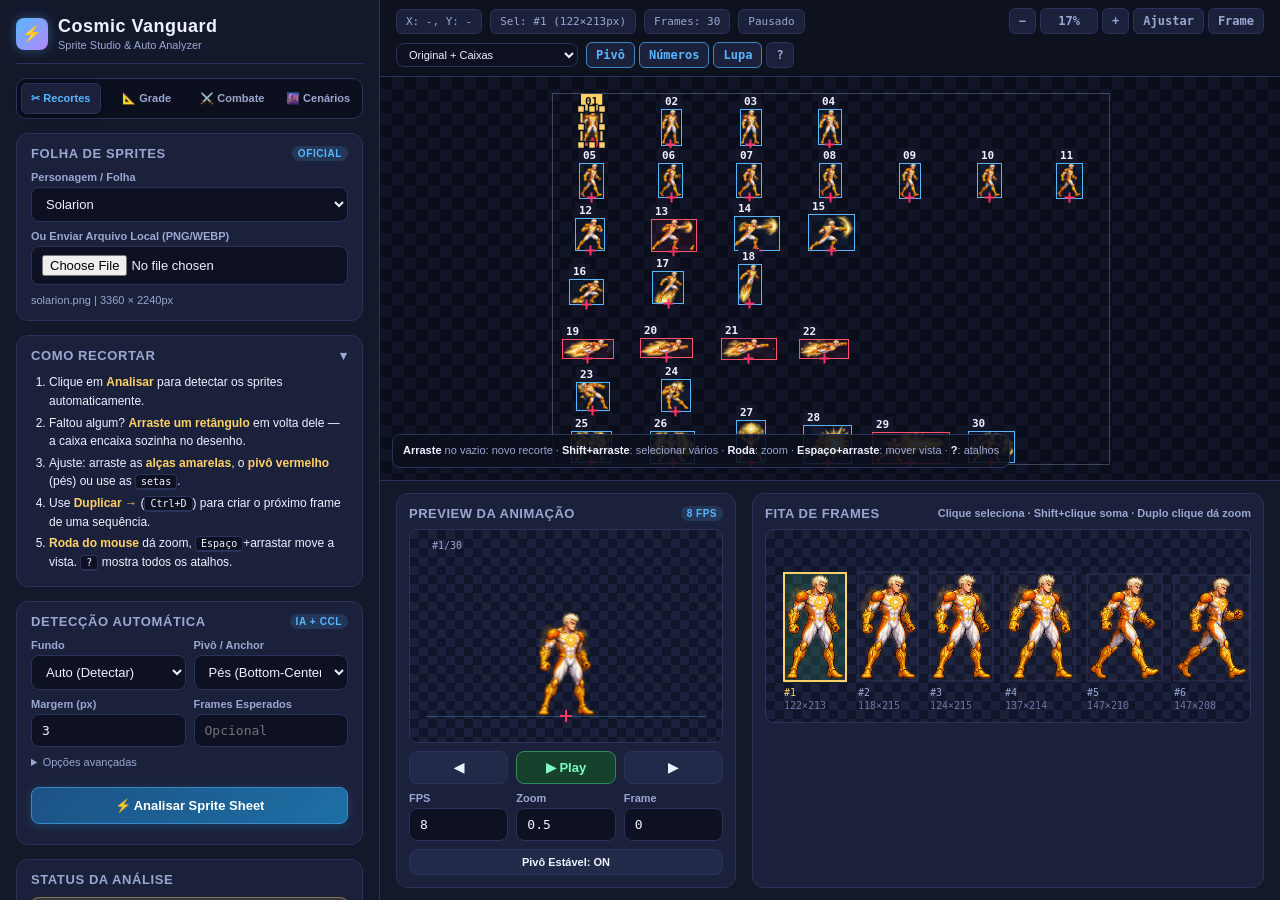
==== commit 20e0b044: "feat: add local co-op mode with multi-player controls and scenario assets" ====
--- a/sprite-viewer.html
+++ b/sprite-viewer.html
@@ -91,7 +91,7 @@
     /* Tab switcher */
     .nav-tabs {
       display: grid;
-      grid-template-columns: 1fr 1fr 1fr;
+      grid-template-columns: repeat(4, 1fr);
       gap: 6px;
       background: var(--bg);
       padding: 4px;
@@ -358,7 +358,9 @@
       background: var(--panel);
       min-width: 0;
     }
-    #gameplayCanvas { width: 100%; max-width: 960px; height: auto; border-radius: 8px; }
+    #gameplayCanvas, #scenarioCanvas { width: 100%; max-width: 960px; height: auto; border-radius: 8px; }
+    .scenario-card { padding: 16px; background: var(--panel); flex: 1 1 auto; }
+    .scenario-card .canvas-box { max-width: 960px; margin: 0 auto; }
 
     /* Canvas Stage (viewport com zoom/pan) */
     .viewer-wrap {
@@ -554,10 +556,11 @@
       <button class="nav-tab active" id="tabAuto" onclick="switchTab('auto')">✂ Recortes</button>
       <button class="nav-tab" id="tabManual" onclick="switchTab('manual')">📐 Grade</button>
       <button class="nav-tab" id="tabCombat" onclick="switchTab('combat')">⚔️ Combate</button>
+      <button class="nav-tab" id="tabScenarios" onclick="switchTab('scenarios')">🌆 Cenários</button>
     </div>
 
     <!-- 1. SPRITE SHEET SELECTOR (Comum a todas as abas) -->
-    <div class="section">
+    <div class="section" id="sheetSection">
       <div class="section-title">
         <span>Folha de Sprites</span>
         <span class="section-badge" id="sheetBadge">Oficial</span>
@@ -783,7 +786,13 @@
     <!-- ABA 2: SIMULAÇÃO DE COMBATE (Cena do Jogo) -->
     <div id="panelCombat" style="display: none;">
       <div class="section">
-        <div class="section-title">Simulação de Jogo (Fase 1)</div>
+        <div class="section-title">Simulação de Jogo</div>
+        <div class="row row-1">
+          <div>
+            <label for="gameplayScenario">Cenário</label>
+            <select id="gameplayScenario"></select>
+          </div>
+        </div>
         <div class="row row-1">
           <div>
             <label for="gameplayHero">Herói na Cena</label>
@@ -803,7 +812,17 @@
       </div>
     </div>
 
-    <!-- ABA 3: GRADE REGULAR -->
+    <!-- ABA 3: CENÁRIOS -->
+    <div id="panelScenarios" style="display: none;">
+      <div class="section">
+        <div class="section-title">Sprites dos Cenários</div>
+        <label for="scenarioSelect">Setor da Campanha</label>
+        <select id="scenarioSelect"></select>
+        <p class="tiny" id="scenarioDescription"></p>
+      </div>
+    </div>
+
+    <!-- ABA 4: GRADE REGULAR -->
     <div id="panelManual" style="display: none; flex-direction: column; gap: 14px;">
       <div class="section">
         <div class="section-title">Grade Regular</div>
@@ -894,7 +913,13 @@
       <div class="canvas-box">
         <canvas id="gameplayCanvas" width="960" height="540" aria-label="Prévia em escala de jogo"></canvas>
       </div>
-      <p class="tiny" id="gameplayStatus">Prévia da primeira fase com física, escala real de combate e renderização por pés fixos.</p>
+      <p class="tiny" id="gameplayStatus">Prévia com escala de combate e renderização por pés fixos.</p>
+    </section>
+
+    <section class="scenario-card" id="scenarioCard" style="display: none;">
+      <div class="canvas-box">
+        <canvas id="scenarioCanvas" width="960" height="540" aria-label="Prévia do cenário selecionado"></canvas>
+      </div>
     </section>
 
     <!-- Viewport do Sprite Sheet (zoom/pan) -->
@@ -907,7 +932,7 @@
     </div>
 
     <!-- Painéis Inferiores: Animação e Strip -->
-    <div class="bottom-panels">
+    <div class="bottom-panels" id="bottomPanels">
       <!-- Preview Animado (ETAPA 12) -->
       <div class="preview-card">
         <h3>
@@ -996,6 +1021,7 @@
 
   <!-- MÓDULO DO ANALISADOR INTELIGENTE (ETAPA 2) -->
   <script src="assets/sprites/processed/atlas.js"></script>
+  <script src="assets/sprites/scenarios/scenarios.js"></script>
   <script src="src/utils/spriteAnalyzer.js"></script>
 
   <script>
@@ -1053,7 +1079,7 @@
 
     // Estado da Aplicação
     const state = {
-      activeTab: 'auto', // 'auto' | 'combat' | 'manual'
+      activeTab: 'auto', // 'auto' | 'combat' | 'scenarios' | 'manual'
       imageName: 'solarion',
       customImageName: null,
       showBoxes: true,
@@ -1099,6 +1125,7 @@
     const $ = (id) => document.getElementById(id);
     const el = {
       sheetSelect: $('sheetSelect'),
+      sheetSection: $('sheetSection'),
       uploadInput: $('uploadInput'),
       sheetInfo: $('sheetInfo'),
       sheetBadge: $('sheetBadge'),
@@ -1193,9 +1220,15 @@
       gameplayCard: $('gameplayCard'),
       gameplayHero: $('gameplayHero'),
       gameplayEnemy: $('gameplayEnemy'),
+      gameplayScenario: $('gameplayScenario'),
       gameplayPlayBtn: $('gameplayPlayBtn'),
       gameplayCanvas: $('gameplayCanvas'),
       gameplayStatus: $('gameplayStatus'),
+      scenarioCard: $('scenarioCard'),
+      scenarioCanvas: $('scenarioCanvas'),
+      scenarioSelect: $('scenarioSelect'),
+      scenarioDescription: $('scenarioDescription'),
+      bottomPanels: $('bottomPanels'),
 
       // Grade
       animationSelect: $('animationSelect'),
@@ -1229,11 +1262,24 @@
       document.querySelectorAll('.nav-tab').forEach(b => b.classList.remove('active'));
       $('panelAuto').style.display = tab === 'auto' ? 'flex' : 'none';
       $('panelCombat').style.display = tab === 'combat' ? 'block' : 'none';
+      $('panelScenarios').style.display = tab === 'scenarios' ? 'block' : 'none';
       $('panelManual').style.display = tab === 'manual' ? 'flex' : 'none';
       el.gameplayCard.style.display = tab === 'combat' ? 'block' : 'none';
+      el.scenarioCard.style.display = tab === 'scenarios' ? 'block' : 'none';
+      el.sheetSection.style.display = tab === 'scenarios' ? 'none' : 'block';
+      el.viewerWrap.style.display = tab === 'scenarios' ? 'none' : 'block';
+      el.bottomPanels.style.display = tab === 'scenarios' ? 'none' : 'grid';
+      document.querySelector('.viewer-toolbar').style.display = tab === 'scenarios' ? 'none' : 'flex';
 
       if (tab === 'auto') $('tabAuto').classList.add('active');
-      if (tab === 'combat') $('tabCombat').classList.add('active');
+      if (tab === 'combat') {
+        $('tabCombat').classList.add('active');
+        renderGameplayScene();
+      }
+      if (tab === 'scenarios') {
+        $('tabScenarios').classList.add('active');
+        renderScenarioScene();
+      }
       if (tab === 'manual') {
         $('tabManual').classList.add('active');
         updateManualJson();
@@ -1266,6 +1312,17 @@
       });
       el.gameplayHero.value = 'solarion';
       el.gameplayEnemy.value = 'shadow_trooper';
+
+      for (const scenario of window.SCENARIOS) {
+        for (const select of [el.gameplayScenario, el.scenarioSelect]) {
+          const opt = document.createElement('option');
+          opt.value = scenario.id;
+          opt.textContent = scenario.name;
+          select.appendChild(opt);
+        }
+      }
+      el.gameplayScenario.value = 'harbor';
+      el.scenarioSelect.value = 'harbor';
 
       el.animationSelect.innerHTML = '';
       GAME_ANIMATIONS.forEach(anim => {
@@ -3176,6 +3233,48 @@
     /* ============================================================
        SIMULADOR DE COMBATE DA FASE 1 (Preservado e Integrado)
        ============================================================ */
+    const scenarioImages = {};
+    for (const scenario of window.SCENARIOS) {
+      const img = new Image();
+      img.onload = () => { renderScenarioScene(); renderGameplayScene(); };
+      img.src = scenario.src;
+      scenarioImages[scenario.id] = img;
+    }
+
+    function drawScenarioImage(ctx, id, width, height) {
+      const img = scenarioImages[id];
+      if (!img?.naturalWidth) return false;
+      ctx.drawImage(img, 0, 0, width, height);
+      return true;
+    }
+
+    function renderScenarioScene() {
+      const scenario = window.SCENARIOS.find(s => s.id === el.scenarioSelect.value);
+      if (!scenario) return;
+      const canvas = el.scenarioCanvas;
+      const ctx = canvas.getContext('2d');
+      ctx.clearRect(0, 0, canvas.width, canvas.height);
+      el.scenarioDescription.textContent = scenario.description;
+      if (!drawScenarioImage(ctx, scenario.id, canvas.width, canvas.height)) {
+        ctx.fillStyle = '#0c0f1d';
+        ctx.fillRect(0, 0, canvas.width, canvas.height);
+        ctx.fillStyle = '#9aa7d0';
+        ctx.font = '20px sans-serif';
+        ctx.fillText('Carregando cenário…', 32, 48);
+      }
+    }
+
+    el.scenarioSelect.addEventListener('change', () => {
+      el.gameplayScenario.value = el.scenarioSelect.value;
+      renderScenarioScene();
+      renderGameplayScene();
+    });
+    el.gameplayScenario.addEventListener('change', () => {
+      el.scenarioSelect.value = el.gameplayScenario.value;
+      renderScenarioScene();
+      renderGameplayScene();
+    });
+
     const gameplayImages = {};
     function getGameplayImage(id) {
       if (!gameplayImages[id]) {
@@ -3196,20 +3295,12 @@
       ctx.clearRect(0, 0, canvas.width, canvas.height);
       ctx.imageSmoothingEnabled = false;
 
-      // Fundo estilizado do cenário cósmico
-      const g = ctx.createLinearGradient(0, 0, 0, 540);
-      g.addColorStop(0, '#071b35');
-      g.addColorStop(.55, '#0c3150');
-      g.addColorStop(1, '#07111e');
-      ctx.fillStyle = g;
-      ctx.fillRect(0, 0, 960, 540);
-
-      // Chão do cenário
-      ctx.fillStyle = '#142436';
-      ctx.fillRect(0, 310, 960, 230);
-      ctx.strokeStyle = '#4c6d86';
-      ctx.lineWidth = 3;
-      ctx.beginPath(); ctx.moveTo(0, 358); ctx.lineTo(960, 358); ctx.stroke();
+      if (!drawScenarioImage(ctx, el.gameplayScenario.value, canvas.width, canvas.height)) {
+        ctx.fillStyle = '#071b35';
+        ctx.fillRect(0, 0, canvas.width, canvas.height);
+        ctx.fillStyle = '#142436';
+        ctx.fillRect(0, 310, canvas.width, 230);
+      }
 
       const elapsed = (performance.now() - state.gameplayStart) / 1000;
       const heroId = el.gameplayHero.value;
@@ -3276,6 +3367,7 @@
 
     // Inicialização da Página
     initSelectors();
+    renderScenarioScene();
     updateHint();
     updateManualJson();
     loadSheet('solarion');
